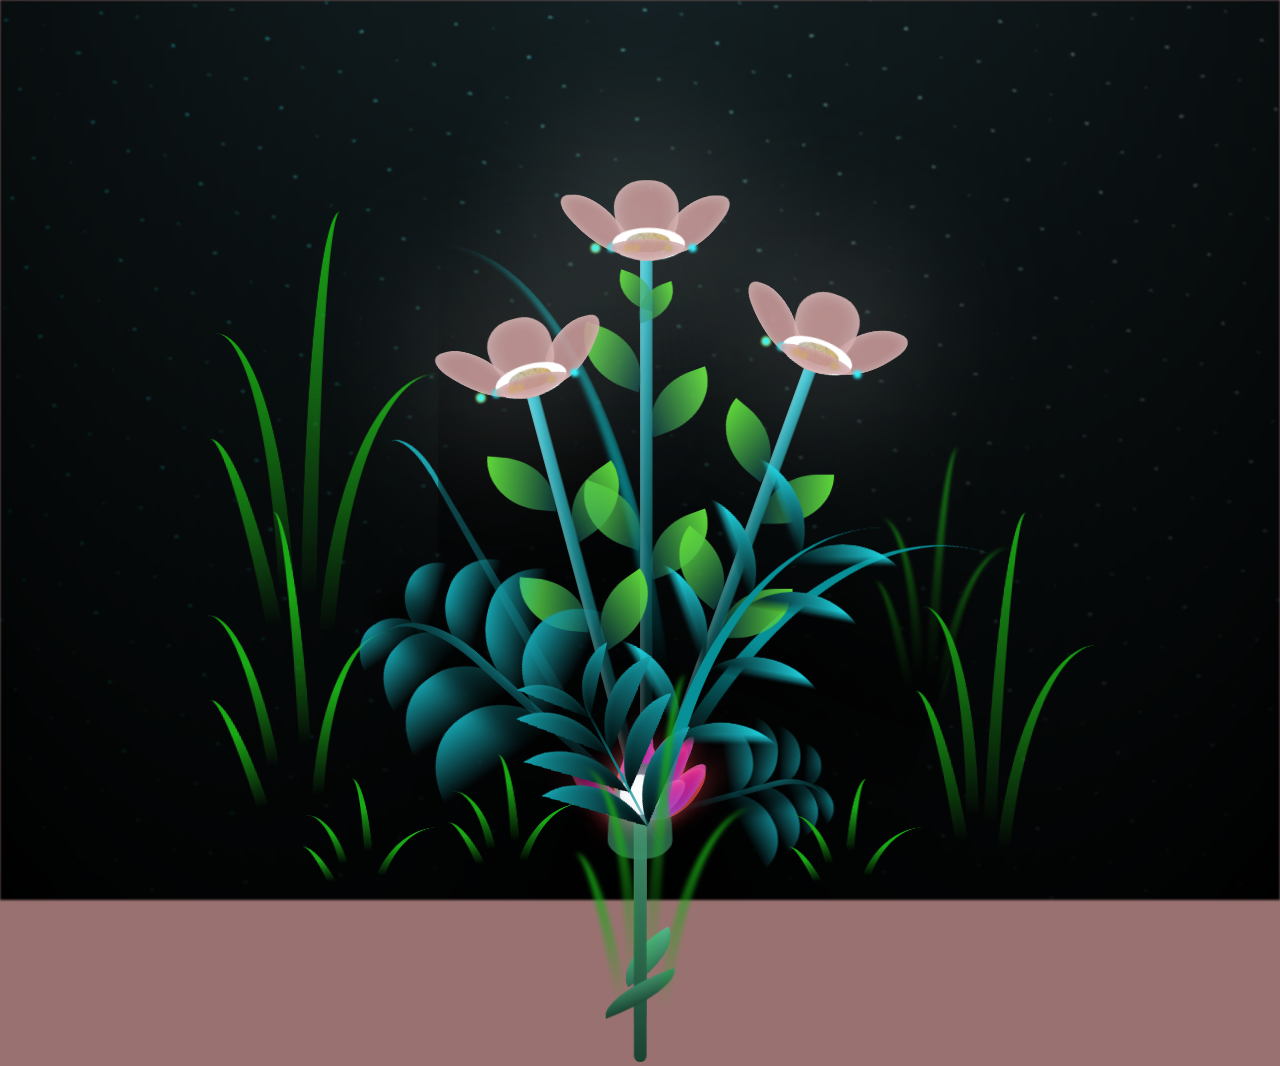
==== flower.html @ 669f4d66 "Initial commit with roses, lilies and brutalism style" ====
<!DOCTYPE html>
<html lang="es">
  <head>
    <meta charset="UTF-8" />
    <meta http-equiv="X-UA-Compatible" content="IE=edge" />
    <meta name="viewport" content="width=device-width, initial-scale=1.0" />
    <link rel="stylesheet" href="css/main.css" />
    <link rel="stylesheet" href="css/style-brutal.css" />
    <link rel="icon" href="img/flowers.png" type="image/x-icon" />
    <title>Flores</title>
  </head>
  <body class="container" id="flower-body">
    <audio src="sound/ChristianBasso&HaienQiu-Flowers.mp3" autoplay></audio>
    <div id="lyrics">
     
    </div>
    <!--<h1 class="titulo">Estas flores amarillas son un reflejo de la alegría que traes a mi vida. <br> <br>
      Gracias por iluminar mis días con tu presencia.</h1>-->
  
    <div class="night"></div>
    <div class="flowers">
      <div class="flower flower--1">
        <div class="flower__leafs flower__leafs--1">
          <div class="flower__leaf flower__leaf--1"></div>
          <div class="flower__leaf flower__leaf--2"></div>
          <div class="flower__leaf flower__leaf--3"></div>
          <div class="flower__leaf flower__leaf--4"></div>
          <div class="flower__white-circle"></div>

          <div class="flower__light flower__light--1"></div>
          <div class="flower__light flower__light--2"></div>
          <div class="flower__light flower__light--3"></div>
          <div class="flower__light flower__light--4"></div>
          <div class="flower__light flower__light--5"></div>
          <div class="flower__light flower__light--6"></div>
          <div class="flower__light flower__light--7"></div>
          <div class="flower__light flower__light--8"></div>
        </div>
        <div class="flower__line">
          <div class="flower__line__leaf flower__line__leaf--1"></div>
          <div class="flower__line__leaf flower__line__leaf--2"></div>
          <div class="flower__line__leaf flower__line__leaf--3"></div>
          <div class="flower__line__leaf flower__line__leaf--4"></div>
          <div class="flower__line__leaf flower__line__leaf--5"></div>
          <div class="flower__line__leaf flower__line__leaf--6"></div>
        </div>
      </div>

      <div class="flower flower--2">
        <div class="flower__leafs flower__leafs--2">
          <div class="flower__leaf flower__leaf--1"></div>
          <div class="flower__leaf flower__leaf--2"></div>
          <div class="flower__leaf flower__leaf--3"></div>
          <div class="flower__leaf flower__leaf--4"></div>
          <div class="flower__white-circle"></div>

          <div class="flower__light flower__light--1"></div>
          <div class="flower__light flower__light--2"></div>
          <div class="flower__light flower__light--3"></div>
          <div class="flower__light flower__light--4"></div>
          <div class="flower__light flower__light--5"></div>
          <div class="flower__light flower__light--6"></div>
          <div class="flower__light flower__light--7"></div>
          <div class="flower__light flower__light--8"></div>
        </div>
        <div class="flower__line">
          <div class="flower__line__leaf flower__line__leaf--1"></div>
          <div class="flower__line__leaf flower__line__leaf--2"></div>
          <div class="flower__line__leaf flower__line__leaf--3"></div>
          <div class="flower__line__leaf flower__line__leaf--4"></div>
        </div>
      </div>

      <div class="flower flower--3">
        <div class="flower__leafs flower__leafs--3">
          <div class="flower__leaf flower__leaf--1"></div>
          <div class="flower__leaf flower__leaf--2"></div>
          <div class="flower__leaf flower__leaf--3"></div>
          <div class="flower__leaf flower__leaf--4"></div>
          <div class="flower__white-circle"></div>

          <div class="flower__light flower__light--1"></div>
          <div class="flower__light flower__light--2"></div>
          <div class="flower__light flower__light--3"></div>
          <div class="flower__light flower__light--4"></div>
          <div class="flower__light flower__light--5"></div>
          <div class="flower__light flower__light--6"></div>
          <div class="flower__light flower__light--7"></div>
          <div class="flower__light flower__light--8"></div>
        </div>
        <div class="flower__line">
          <div class="flower__line__leaf flower__line__leaf--1"></div>
          <div class="flower__line__leaf flower__line__leaf--2"></div>
          <div class="flower__line__leaf flower__line__leaf--3"></div>
          <div class="flower__line__leaf flower__line__leaf--4"></div>
        </div>
      </div>

      <div class="flower flower--rosa">
        <div class="flower__leafs--rosa">
          <div class="flower__leaf--rosa"></div>
          <div class="flower__leaf--rosa"></div>
          <div class="flower__leaf--rosa"></div>
          <div class="flower__leaf--rosa"></div>
          <div class="flower__leaf--rosa"></div>
          <div class="flower__leaf--rosa"></div>
          <div class="flower__leaf--rosa"></div>
          <div class="flower__leaf--rosa"></div>
          <div class="rose__center"></div>
        </div>
        <div class="flower__rosa-stem"></div>
        <div class="flower__rosa-leaf"></div>
        <div class="flower__rosa-leaf"></div>
      </div>

      <div class="flower flower--lirio">
        <div class="flower__leafs--lirio">
          <div class="flower__leaf--lirio"></div>
          <div class="flower__leaf--lirio"></div>
          <div class="flower__leaf--lirio"></div>
          <div class="flower__leaf--lirio"></div>
          <div class="flower__leaf--lirio"></div>
          <div class="flower__leaf--lirio"></div>
          <div class="flower__leaf--lirio"></div>
          <div class="flower__lirio-center"></div>
        </div>
        <div class="flower__lirio-stem"></div>
        <div class="flower__lirio-spathe"></div>
        <div class="flower__lirio-leaf"></div>
        <div class="flower__lirio-leaf"></div>
      </div>

      <div class="grow-ans" style="--d: 1.2s">
        <div class="flower__g-long">
          <div class="flower__g-long__top"></div>
          <div class="flower__g-long__bottom"></div>
        </div>
      </div>

      <div class="growing-grass">
        <div class="flower__grass flower__grass--1">
          <div class="flower__grass--top"></div>
          <div class="flower__grass--bottom"></div>
          <div class="flower__grass__leaf flower__grass__leaf--1"></div>
          <div class="flower__grass__leaf flower__grass__leaf--2"></div>
          <div class="flower__grass__leaf flower__grass__leaf--3"></div>
          <div class="flower__grass__leaf flower__grass__leaf--4"></div>
          <div class="flower__grass__leaf flower__grass__leaf--5"></div>
          <div class="flower__grass__leaf flower__grass__leaf--6"></div>
          <div class="flower__grass__leaf flower__grass__leaf--7"></div>
          <div class="flower__grass__leaf flower__grass__leaf--8"></div>
          <div class="flower__grass__overlay"></div>
        </div>
      </div>

      <div class="growing-grass">
        <div class="flower__grass flower__grass--2">
          <div class="flower__grass--top"></div>
          <div class="flower__grass--bottom"></div>
          <div class="flower__grass__leaf flower__grass__leaf--1"></div>
          <div class="flower__grass__leaf flower__grass__leaf--2"></div>
          <div class="flower__grass__leaf flower__grass__leaf--3"></div>
          <div class="flower__grass__leaf flower__grass__leaf--4"></div>
          <div class="flower__grass__leaf flower__grass__leaf--5"></div>
          <div class="flower__grass__leaf flower__grass__leaf--6"></div>
          <div class="flower__grass__leaf flower__grass__leaf--7"></div>
          <div class="flower__grass__leaf flower__grass__leaf--8"></div>
          <div class="flower__grass__overlay"></div>
        </div>
      </div>

      <div class="grow-ans" style="--d: 2.4s">
        <div class="flower__g-right flower__g-right--1">
          <div class="leaf"></div>
        </div>
      </div>

      <div class="grow-ans" style="--d: 2.8s">
        <div class="flower__g-right flower__g-right--2">
          <div class="leaf"></div>
        </div>
      </div>

      <div class="grow-ans" style="--d: 2.8s">
        <div class="flower__g-front">
          <div
            class="flower__g-front__leaf-wrapper flower__g-front__leaf-wrapper--1"
          >
            <div class="flower__g-front__leaf"></div>
          </div>
          <div
            class="flower__g-front__leaf-wrapper flower__g-front__leaf-wrapper--2"
          >
            <div class="flower__g-front__leaf"></div>
          </div>
          <div
            class="flower__g-front__leaf-wrapper flower__g-front__leaf-wrapper--3"
          >
            <div class="flower__g-front__leaf"></div>
          </div>
          <div
            class="flower__g-front__leaf-wrapper flower__g-front__leaf-wrapper--4"
          >
            <div class="flower__g-front__leaf"></div>
          </div>
          <div
            class="flower__g-front__leaf-wrapper flower__g-front__leaf-wrapper--5"
          >
            <div class="flower__g-front__leaf"></div>
          </div>
          <div
            class="flower__g-front__leaf-wrapper flower__g-front__leaf-wrapper--6"
          >
            <div class="flower__g-front__leaf"></div>
          </div>
          <div
            class="flower__g-front__leaf-wrapper flower__g-front__leaf-wrapper--7"
          >
            <div class="flower__g-front__leaf"></div>
          </div>
          <div
            class="flower__g-front__leaf-wrapper flower__g-front__leaf-wrapper--8"
          >
            <div class="flower__g-front__leaf"></div>
          </div>
          <div class="flower__g-front__line"></div>
        </div>
      </div>

      <div class="grow-ans" style="--d: 3.2s">
        <div class="flower__g-fr">
          <div class="leaf"></div>
          <div class="flower__g-fr__leaf flower__g-fr__leaf--1"></div>
          <div class="flower__g-fr__leaf flower__g-fr__leaf--2"></div>
          <div class="flower__g-fr__leaf flower__g-fr__leaf--3"></div>
          <div class="flower__g-fr__leaf flower__g-fr__leaf--4"></div>
          <div class="flower__g-fr__leaf flower__g-fr__leaf--5"></div>
          <div class="flower__g-fr__leaf flower__g-fr__leaf--6"></div>
          <div class="flower__g-fr__leaf flower__g-fr__leaf--7"></div>
          <div class="flower__g-fr__leaf flower__g-fr__leaf--8"></div>
        </div>
      </div>

      <div class="long-g long-g--0">
        <div class="grow-ans" style="--d: 3s">
          <div class="leaf leaf--0"></div>
        </div>
        <div class="grow-ans" style="--d: 2.2s">
          <div class="leaf leaf--1"></div>
        </div>
        <div class="grow-ans" style="--d: 3.4s">
          <div class="leaf leaf--2"></div>
        </div>
        <div class="grow-ans" style="--d: 3.6s">
          <div class="leaf leaf--3"></div>
        </div>
      </div>

      <div class="long-g long-g--1">
        <div class="grow-ans" style="--d: 3.6s">
          <div class="leaf leaf--0"></div>
        </div>
        <div class="grow-ans" style="--d: 3.8s">
          <div class="leaf leaf--1"></div>
        </div>
        <div class="grow-ans" style="--d: 4s">
          <div class="leaf leaf--2"></div>
        </div>
        <div class="grow-ans" style="--d: 4.2s">
          <div class="leaf leaf--3"></div>
        </div>
      </div>

      <div class="long-g long-g--2">
        <div class="grow-ans" style="--d: 4s">
          <div class="leaf leaf--0"></div>
        </div>
        <div class="grow-ans" style="--d: 4.2s">
          <div class="leaf leaf--1"></div>
        </div>
        <div class="grow-ans" style="--d: 4.4s">
          <div class="leaf leaf--2"></div>
        </div>
        <div class="grow-ans" style="--d: 4.6s">
          <div class="leaf leaf--3"></div>
        </div>
      </div>

      <div class="long-g long-g--3">
        <div class="grow-ans" style="--d: 4s">
          <div class="leaf leaf--0"></div>
        </div>
        <div class="grow-ans" style="--d: 4.2s">
          <div class="leaf leaf--1"></div>
        </div>
        <div class="grow-ans" style="--d: 3s">
          <div class="leaf leaf--2"></div>
        </div>
        <div class="grow-ans" style="--d: 3.6s">
          <div class="leaf leaf--3"></div>
        </div>
      </div>

      <div class="long-g long-g--4">
        <div class="grow-ans" style="--d: 4s">
          <div class="leaf leaf--0"></div>
        </div>
        <div class="grow-ans" style="--d: 4.2s">
          <div class="leaf leaf--1"></div>
        </div>
        <div class="grow-ans" style="--d: 3s">
          <div class="leaf leaf--2"></div>
        </div>
        <div class="grow-ans" style="--d: 3.6s">
          <div class="leaf leaf--3"></div>
        </div>
      </div>

      <div class="long-g long-g--5">
        <div class="grow-ans" style="--d: 4s">
          <div class="leaf leaf--0"></div>
        </div>
        <div class="grow-ans" style="--d: 4.2s">
          <div class="leaf leaf--1"></div>
        </div>
        <div class="grow-ans" style="--d: 3s">
          <div class="leaf leaf--2"></div>
        </div>
        <div class="grow-ans" style="--d: 3.6s">
          <div class="leaf leaf--3"></div>
        </div>
      </div>

      <div class="long-g long-g--6">
        <div class="grow-ans" style="--d: 4.2s">
          <div class="leaf leaf--0"></div>
        </div>
        <div class="grow-ans" style="--d: 4.4s">
          <div class="leaf leaf--1"></div>
        </div>
        <div class="grow-ans" style="--d: 4.6s">
          <div class="leaf leaf--2"></div>
        </div>
        <div class="grow-ans" style="--d: 4.8s">
          <div class="leaf leaf--3"></div>
        </div>
      </div>

      <div class="long-g long-g--7">
        <div class="grow-ans" style="--d: 3s">
          <div class="leaf leaf--0"></div>
        </div>
        <div class="grow-ans" style="--d: 3.2s">
          <div class="leaf leaf--1"></div>
        </div>
        <div class="grow-ans" style="--d: 3.5s">
          <div class="leaf leaf--2"></div>
        </div>
        <div class="grow-ans" style="--d: 3.6s">
          <div class="leaf leaf--3"></div>
        </div>
      </div>
    </div>
    <div id="brutal-float-bar" style="display:none; position:fixed; top:10px; right:10px; z-index:9999;">
      <button class="brutal-style-btn" onclick="toggleBrutal()">🔥 Brutal</button>
    </div>
    <script src="anim.js"></script>
    <script src="main.js"></script>
  </body>
</html>
---- css/main.css ----
*,
*::after,
*::before {
  padding: 0;
  margin: 0;
  box-sizing: border-box;
}

:root {
  --dark-color: #000;
}

body {
  display: flex;
  align-items: flex-end;
  justify-content: center;
  min-height: 100vh;
  background-color: var(--dark-color);
  overflow: hidden;
  perspective: 1000px;
}

#lyrics {
  font-size: 28px;
  font-family: "Franklin Gothic Medium", "Arial Narrow", Arial, sans-serif;
  color: rgb(187, 143, 143);
  position: absolute;
  margin-bottom: 20%;
  z-index: 1;
  font-weight: bold;
  letter-spacing: 4px;
}
@media only screen and (max-width: 600px) {
  /* Estilos específicos para dispositivos con un ancho máximo de 600px */
  #lyrics {
      font-size: 14px; /* Reduce el tamaño del texto para dispositivos más pequeños */
      margin-bottom: 530px;
      letter-spacing: 3px;
  }

}
.titulo {
  margin-bottom: 180px;
  font-family: "Arial Narrow", Arial, sans-serif;
  color: rgb(255, 255, 255);
  position: absolute;
  font-weight: bold;
  letter-spacing: 10px;
  opacity: 0;
  animation: fadeIn 3s ease-in-out forwards;
  text-align: center;
}
@keyframes fadeIn {
  from {
    opacity: 0;
  }
  to {
    opacity: 1;
  }
}

.night {
  z-index: -1;
  position: absolute;
  left: 50%;
  top: 0;
  transform: translateX(-50%);
  width: 100%;
  height: 100%;
  filter: blur(0.1vmin);
  background-image: radial-gradient(
      ellipse at top,
      transparent 0%,
      var(--dark-color)
    ),
    radial-gradient(
      ellipse at bottom,
      var(--dark-color),
      rgba(145, 233, 255, 0.2)
    ),
    repeating-linear-gradient(
      220deg,
      rgb(0, 0, 0) 0px,
      rgb(0, 0, 0) 19px,
      transparent 19px,
      transparent 22px
    ),
    repeating-linear-gradient(
      189deg,
      rgb(0, 0, 0) 0px,
      rgb(0, 0, 0) 19px,
      transparent 19px,
      transparent 22px
    ),
    repeating-linear-gradient(
      148deg,
      rgb(0, 0, 0) 0px,
      rgb(0, 0, 0) 19px,
      transparent 19px,
      transparent 22px
    ),
    linear-gradient(90deg, rgb(0, 255, 250), rgb(240, 240, 240));
}

.flowers {
  position: relative;
  transform: scale(0.9);
  /*margin-bottom: 100px;
  */
}

@media only screen and (max-width: 600px) {
  /* Estilos específicos para dispositivos con un ancho máximo de 600px */
.flowers {
      font-size: 14px;
      margin-bottom: 35%;
      letter-spacing: 3px;
      transform: scale(1.0);
}

}

.flower {
  position: absolute;
  bottom: 10vmin;
  transform-origin: bottom center;
  z-index: 10;
  --fl-speed: 0.8s;
}
.flower--1 {
  -webkit-animation: moving-flower-1 4s linear infinite;
  animation: moving-flower-1 4s linear infinite;
}
.flower--1 .flower__line {
  height: 70vmin;
  -webkit-animation-delay: 0.3s;
  animation-delay: 0.3s;
}
.flower--1 .flower__line__leaf--1 {
  -webkit-animation: blooming-leaf-right var(--fl-speed) 1.6s backwards;
  animation: blooming-leaf-right var(--fl-speed) 1.6s backwards;
}
.flower--1 .flower__line__leaf--2 {
  -webkit-animation: blooming-leaf-right var(--fl-speed) 1.4s backwards;
  animation: blooming-leaf-right var(--fl-speed) 1.4s backwards;
}
.flower--1 .flower__line__leaf--3 {
  -webkit-animation: blooming-leaf-left var(--fl-speed) 1.2s backwards;
  animation: blooming-leaf-left var(--fl-speed) 1.2s backwards;
}
.flower--1 .flower__line__leaf--4 {
  -webkit-animation: blooming-leaf-left var(--fl-speed) 1s backwards;
  animation: blooming-leaf-left var(--fl-speed) 1s backwards;
}
.flower--1 .flower__line__leaf--5 {
  -webkit-animation: blooming-leaf-right var(--fl-speed) 1.8s backwards;
  animation: blooming-leaf-right var(--fl-speed) 1.8s backwards;
}
.flower--1 .flower__line__leaf--6 {
  -webkit-animation: blooming-leaf-left var(--fl-speed) 2s backwards;
  animation: blooming-leaf-left var(--fl-speed) 2s backwards;
}
.flower--2 {
  left: 50%;
  transform: rotate(20deg);
  -webkit-animation: moving-flower-2 4s linear infinite;
  animation: moving-flower-2 4s linear infinite;
}
.flower--2 .flower__line {
  height: 60vmin;
  -webkit-animation-delay: 0.6s;
  animation-delay: 0.6s;
}
.flower--2 .flower__line__leaf--1 {
  -webkit-animation: blooming-leaf-right var(--fl-speed) 1.9s backwards;
  animation: blooming-leaf-right var(--fl-speed) 1.9s backwards;
}
.flower--2 .flower__line__leaf--2 {
  -webkit-animation: blooming-leaf-right var(--fl-speed) 1.7s backwards;
  animation: blooming-leaf-right var(--fl-speed) 1.7s backwards;
}
.flower--2 .flower__line__leaf--3 {
  -webkit-animation: blooming-leaf-left var(--fl-speed) 1.5s backwards;
  animation: blooming-leaf-left var(--fl-speed) 1.5s backwards;
}
.flower--2 .flower__line__leaf--4 {
  -webkit-animation: blooming-leaf-left var(--fl-speed) 1.3s backwards;
  animation: blooming-leaf-left var(--fl-speed) 1.3s backwards;
}
.flower--3 {
  left: 50%;
  transform: rotate(-15deg);
  -webkit-animation: moving-flower-3 4s linear infinite;
  animation: moving-flower-3 4s linear infinite;
}
.flower--3 .flower__line {
  -webkit-animation-delay: 0.9s;
  animation-delay: 0.9s;
}
.flower--3 .flower__line__leaf--1 {
  -webkit-animation: blooming-leaf-right var(--fl-speed) 2.5s backwards;
  animation: blooming-leaf-right var(--fl-speed) 2.5s backwards;
}
.flower--3 .flower__line__leaf--2 {
  -webkit-animation: blooming-leaf-right var(--fl-speed) 2.3s backwards;
  animation: blooming-leaf-right var(--fl-speed) 2.3s backwards;
}
.flower--3 .flower__line__leaf--3 {
  -webkit-animation: blooming-leaf-left var(--fl-speed) 2.1s backwards;
  animation: blooming-leaf-left var(--fl-speed) 2.1s backwards;
}
.flower--3 .flower__line__leaf--4 {
  -webkit-animation: blooming-leaf-left var(--fl-speed) 1.9s backwards;
  animation: blooming-leaf-left var(--fl-speed) 1.9s backwards;
}
.flower__leafs {
  position: relative;
  -webkit-animation: blooming-flower 2s backwards;
  animation: blooming-flower 2s backwards;
}
.flower__leafs--1 {
  -webkit-animation-delay: 1.1s;
  animation-delay: 1.1s;
}
.flower__leafs--2 {
  -webkit-animation-delay: 1.4s;
  animation-delay: 1.4s;
}
.flower__leafs--3 {
  -webkit-animation-delay: 1.7s;
  animation-delay: 1.7s;
}
.flower__leafs::after {
  content: "";
  position: absolute;
  left: 0;
  top: 0;
  transform: translate(-50%, -100%);
  width: 8vmin;
  height: 8vmin;
  background-color: #fffffd;
  /* background-color: #fd2525; */
  filter: blur(10vmin);
}
.flower__leaf {
  position: absolute;
  bottom: 0;
  left: 50%;
  width: 8vmin;
  height: 11vmin;
  border-radius: 51% 49% 47% 53%/44% 45% 55% 69%;
  background-color: #253bfd;
  background-color: hwb(0 56% 24%);
  transform-origin: bottom center;
  opacity: 0.9;
  box-shadow: inset 0 0 2vmin rgba(255, 255, 255, 0.5);
}
.flower__leaf--1 {
  transform: translate(-10%, 1%) rotateY(40deg) rotateX(-50deg);
}
.flower__leaf--2 {
  transform: translate(-50%, -4%) rotateX(40deg);
}
.flower__leaf--3 {
  transform: translate(-90%, 0%) rotateY(45deg) rotateX(50deg);
}
.flower__leaf--4 {
  width: 8vmin;
  height: 8vmin;
  transform-origin: bottom left;
  border-radius: 4vmin 10vmin 4vmin 4vmin;
  transform: translate(0%, 18%) rotateX(70deg) rotate(-43deg);
  background-color: hwb(0 56% 24%);
  z-index: 1;
  opacity: 0.8;
}
.flower__white-circle {
  position: absolute;
  left: -3.5vmin;
  top: -3vmin;
  width: 9vmin;
  height: 4vmin;
  border-radius: 50%;
  background-color: #fff;
}
.flower__white-circle::after {
  content: "";
  position: absolute;
  left: 50%;
  top: 45%;
  transform: translate(-50%, -50%);
  width: 60%;
  height: 60%;
  border-radius: inherit;
  background-image: repeating-linear-gradient(
      135deg,
      rgba(0, 0, 0, 0.03) 0px,
      rgba(0, 0, 0, 0.03) 1px,
      transparent 1px,
      transparent 12px
    ),
    repeating-linear-gradient(
      45deg,
      rgba(0, 0, 0, 0.03) 0px,
      rgba(0, 0, 0, 0.03) 1px,
      transparent 1px,
      transparent 12px
    ),
    repeating-linear-gradient(
      67.5deg,
      rgba(0, 0, 0, 0.03) 0px,
      rgba(0, 0, 0, 0.03) 1px,
      transparent 1px,
      transparent 12px
    ),
    repeating-linear-gradient(
      135deg,
      rgba(0, 0, 0, 0.03) 0px,
      rgba(0, 0, 0, 0.03) 1px,
      transparent 1px,
      transparent 12px
    ),
    repeating-linear-gradient(
      45deg,
      rgba(0, 0, 0, 0.03) 0px,
      rgba(0, 0, 0, 0.03) 1px,
      transparent 1px,
      transparent 12px
    ),
    repeating-linear-gradient(
      112.5deg,
      rgba(0, 0, 0, 0.03) 0px,
      rgba(0, 0, 0, 0.03) 1px,
      transparent 1px,
      transparent 12px
    ),
    repeating-linear-gradient(
      112.5deg,
      rgba(0, 0, 0, 0.03) 0px,
      rgba(0, 0, 0, 0.03) 1px,
      transparent 1px,
      transparent 12px
    ),
    repeating-linear-gradient(
      45deg,
      rgba(0, 0, 0, 0.03) 0px,
      rgba(0, 0, 0, 0.03) 1px,
      transparent 1px,
      transparent 12px
    ),
    repeating-linear-gradient(
      22.5deg,
      rgba(0, 0, 0, 0.03) 0px,
      rgba(0, 0, 0, 0.03) 1px,
      transparent 1px,
      transparent 12px
    ),
    repeating-linear-gradient(
      45deg,
      rgba(0, 0, 0, 0.03) 0px,
      rgba(0, 0, 0, 0.03) 1px,
      transparent 1px,
      transparent 12px
    ),
    repeating-linear-gradient(
      22.5deg,
      rgba(0, 0, 0, 0.03) 0px,
      rgba(0, 0, 0, 0.03) 1px,
      transparent 1px,
      transparent 12px
    ),
    repeating-linear-gradient(
      135deg,
      rgba(0, 0, 0, 0.03) 0px,
      rgba(0, 0, 0, 0.03) 1px,
      transparent 1px,
      transparent 12px
    ),
    repeating-linear-gradient(
      157.5deg,
      rgba(0, 0, 0, 0.03) 0px,
      rgba(0, 0, 0, 0.03) 1px,
      transparent 1px,
      transparent 12px
    ),
    repeating-linear-gradient(
      67.5deg,
      rgba(0, 0, 0, 0.03) 0px,
      rgba(0, 0, 0, 0.03) 1px,
      transparent 1px,
      transparent 12px
    ),
    repeating-linear-gradient(
      67.5deg,
      rgba(0, 0, 0, 0.03) 0px,
      rgba(0, 0, 0, 0.03) 1px,
      transparent 1px,
      transparent 12px
    ),
    linear-gradient(90deg, rgb(194, 193, 182), rgb(207, 171, 99));
}
.flower__line {
  height: 55vmin;
  width: 1.5vmin;
  background-image: linear-gradient(
      to left,
      rgba(0, 0, 0, 0.2),
      transparent,
      rgba(255, 255, 255, 0.2)
    ),
    linear-gradient(to top, transparent 10%, #14757a, #39c6d6);
  box-shadow: inset 0 0 2px rgba(0, 0, 0, 0.5);
  -webkit-animation: grow-flower-tree 4s backwards;
  animation: grow-flower-tree 4s backwards;
}
.flower__line__leaf {
  --w: 7vmin;
  --h: calc(var(--w) + 2vmin);
  position: absolute;
  top: 20%;
  left: 90%;
  width: var(--w);
  height: var(--h);
  border-top-right-radius: var(--h);
  border-bottom-left-radius: var(--h);
  background-image: linear-gradient(to top, rgba(20, 117, 122, 0.4), #5ed639);
}
.flower__line__leaf--1 {
  transform: rotate(70deg) rotateY(30deg);
}
.flower__line__leaf--2 {
  top: 45%;
  transform: rotate(70deg) rotateY(30deg);
}
.flower__line__leaf--3,
.flower__line__leaf--4,
.flower__line__leaf--6 {
  border-top-right-radius: 0;
  border-bottom-left-radius: 0;
  border-top-left-radius: var(--h);
  border-bottom-right-radius: var(--h);
  left: -460%;
  top: 12%;
  transform: rotate(-70deg) rotateY(30deg);
}
.flower__line__leaf--4 {
  top: 40%;
}
.flower__line__leaf--5 {
  top: 0;
  transform-origin: left;
  transform: rotate(70deg) rotateY(30deg) scale(0.6);
}
.flower__line__leaf--6 {
  top: -2%;
  left: -450%;
  transform-origin: right;
  transform: rotate(-70deg) rotateY(30deg) scale(0.6);
}
.flower__light {
  position: absolute;
  bottom: 0vmin;
  width: 1vmin;
  height: 1vmin;
  background-color: rgb(255, 251, 0);
  border-radius: 50%;
  filter: blur(0.2vmin);
  -webkit-animation: light-ans 4s linear infinite backwards;
  animation: light-ans 4s linear infinite backwards;
}
.flower__light:nth-child(odd) {
  background-color: #23f0ff;
}
.flower__light--1 {
  left: -2vmin;
  -webkit-animation-delay: 1s;
  animation-delay: 1s;
}
.flower__light--2 {
  left: 3vmin;
  -webkit-animation-delay: 0.5s;
  animation-delay: 0.5s;
}
.flower__light--3 {
  left: -6vmin;
  -webkit-animation-delay: 0.3s;
  animation-delay: 0.3s;
}
.flower__light--4 {
  left: 6vmin;
  -webkit-animation-delay: 0.9s;
  animation-delay: 0.9s;
}
.flower__light--5 {
  left: -1vmin;
  -webkit-animation-delay: 1.5s;
  animation-delay: 1.5s;
}
.flower__light--6 {
  left: -4vmin;
  -webkit-animation-delay: 3s;
  animation-delay: 3s;
}
.flower__light--7 {
  left: 3vmin;
  -webkit-animation-delay: 2s;
  animation-delay: 2s;
}
.flower__light--8 {
  left: -6vmin;
  -webkit-animation-delay: 3.5s;
  animation-delay: 3.5s;
}
.flower__grass {
  --c: #159faa;
  --line-w: 1.5vmin;
  position: absolute;
  bottom: 12vmin;
  left: -7vmin;
  display: flex;
  flex-direction: column;
  align-items: flex-end;
  z-index: 20;
  transform-origin: bottom center;
  transform: rotate(-48deg) rotateY(40deg);
}
.flower__grass--1 {
  -webkit-animation: moving-grass 2s linear infinite;
  animation: moving-grass 2s linear infinite;
}
.flower__grass--2 {
  left: 2vmin;
  bottom: 10vmin;
  transform: scale(0.5) rotate(75deg) rotateX(10deg) rotateY(-200deg);
  opacity: 0.8;
  z-index: 0;
  -webkit-animation: moving-grass--2 1.5s linear infinite;
  animation: moving-grass--2 1.5s linear infinite;
}
.flower__grass--top {
  width: 7vmin;
  height: 10vmin;
  border-top-right-radius: 100%;
  border-right: var(--line-w) solid var(--c);
  transform-origin: bottom center;
  transform: rotate(-2deg);
}
.flower__grass--bottom {
  margin-top: -2px;
  width: var(--line-w);
  height: 25vmin;
  background-image: linear-gradient(to top, transparent, var(--c));
}
.flower__grass__leaf {
  --size: 10vmin;
  position: absolute;
  width: calc(var(--size) * 2.1);
  height: var(--size);
  border-top-left-radius: var(--size);
  border-top-right-radius: var(--size);
  background-image: linear-gradient(
    to top,
    transparent,
    transparent 30%,
    var(--c)
  );
  z-index: 100;
}
.flower__grass__leaf--1 {
  top: -6%;
  left: 30%;
  --size: 6vmin;
  transform: rotate(-20deg);
  -webkit-animation: growing-grass-ans--1 2s 2.6s backwards;
  animation: growing-grass-ans--1 2s 2.6s backwards;
}
@-webkit-keyframes growing-grass-ans--1 {
  0% {
    transform-origin: bottom left;
    transform: rotate(-20deg) scale(0);
  }
}
@keyframes growing-grass-ans--1 {
  0% {
    transform-origin: bottom left;
    transform: rotate(-20deg) scale(0);
  }
}
.flower__grass__leaf--2 {
  top: -5%;
  left: -110%;
  --size: 6vmin;
  transform: rotate(10deg);
  -webkit-animation: growing-grass-ans--2 2s 2.4s linear backwards;
  animation: growing-grass-ans--2 2s 2.4s linear backwards;
}
@-webkit-keyframes growing-grass-ans--2 {
  0% {
    transform-origin: bottom right;
    transform: rotate(10deg) scale(0);
  }
}
@keyframes growing-grass-ans--2 {
  0% {
    transform-origin: bottom right;
    transform: rotate(10deg) scale(0);
  }
}
.flower__grass__leaf--3 {
  top: 5%;
  left: 60%;
  --size: 8vmin;
  transform: rotate(-18deg) rotateX(-20deg);
  -webkit-animation: growing-grass-ans--3 2s 2.2s linear backwards;
  animation: growing-grass-ans--3 2s 2.2s linear backwards;
}
@-webkit-keyframes growing-grass-ans--3 {
  0% {
    transform-origin: bottom left;
    transform: rotate(-18deg) rotateX(-20deg) scale(0);
  }
}
@keyframes growing-grass-ans--3 {
  0% {
    transform-origin: bottom left;
    transform: rotate(-18deg) rotateX(-20deg) scale(0);
  }
}
.flower__grass__leaf--4 {
  top: 6%;
  left: -135%;
  --size: 8vmin;
  transform: rotate(2deg);
  -webkit-animation: growing-grass-ans--4 2s 2s linear backwards;
  animation: growing-grass-ans--4 2s 2s linear backwards;
}
@-webkit-keyframes growing-grass-ans--4 {
  0% {
    transform-origin: bottom right;
    transform: rotate(2deg) scale(0);
  }
}
@keyframes growing-grass-ans--4 {
  0% {
    transform-origin: bottom right;
    transform: rotate(2deg) scale(0);
  }
}
.flower__grass__leaf--5 {
  top: 20%;
  left: 60%;
  --size: 10vmin;
  transform: rotate(-24deg) rotateX(-20deg);
  -webkit-animation: growing-grass-ans--5 2s 1.8s linear backwards;
  animation: growing-grass-ans--5 2s 1.8s linear backwards;
}
@-webkit-keyframes growing-grass-ans--5 {
  0% {
    transform-origin: bottom left;
    transform: rotate(-24deg) rotateX(-20deg) scale(0);
  }
}
@keyframes growing-grass-ans--5 {
  0% {
    transform-origin: bottom left;
    transform: rotate(-24deg) rotateX(-20deg) scale(0);
  }
}
.flower__grass__leaf--6 {
  top: 22%;
  left: -180%;
  --size: 10vmin;
  transform: rotate(10deg);
  -webkit-animation: growing-grass-ans--6 2s 1.6s linear backwards;
  animation: growing-grass-ans--6 2s 1.6s linear backwards;
}
@-webkit-keyframes growing-grass-ans--6 {
  0% {
    transform-origin: bottom right;
    transform: rotate(10deg) scale(0);
  }
}
@keyframes growing-grass-ans--6 {
  0% {
    transform-origin: bottom right;
    transform: rotate(10deg) scale(0);
  }
}
.flower__grass__leaf--7 {
  top: 39%;
  left: 70%;
  --size: 10vmin;
  transform: rotate(-10deg);
  -webkit-animation: growing-grass-ans--7 2s 1.4s linear backwards;
  animation: growing-grass-ans--7 2s 1.4s linear backwards;
}
@-webkit-keyframes growing-grass-ans--7 {
  0% {
    transform-origin: bottom left;
    transform: rotate(-10deg) scale(0);
  }
}
@keyframes growing-grass-ans--7 {
  0% {
    transform-origin: bottom left;
    transform: rotate(-10deg) scale(0);
  }
}
.flower__grass__leaf--8 {
  top: 40%;
  left: -215%;
  --size: 11vmin;
  transform: rotate(10deg);
  -webkit-animation: growing-grass-ans--8 2s 1.2s linear backwards;
  animation: growing-grass-ans--8 2s 1.2s linear backwards;
}
@-webkit-keyframes growing-grass-ans--8 {
  0% {
    transform-origin: bottom right;
    transform: rotate(10deg) scale(0);
  }
}
@keyframes growing-grass-ans--8 {
  0% {
    transform-origin: bottom right;
    transform: rotate(10deg) scale(0);
  }
}
.flower__grass__overlay {
  position: absolute;
  top: -10%;
  right: 0%;
  width: 100%;
  height: 100%;
  background-color: rgba(0, 0, 0, 0.6);
  filter: blur(1.5vmin);
  z-index: 100;
}
.flower__g-long {
  --w: 2vmin;
  --h: 6vmin;
  --c: #159faa;
  position: absolute;
  bottom: 10vmin;
  left: -3vmin;
  transform-origin: bottom center;
  transform: rotate(-30deg) rotateY(-20deg);
  display: flex;
  flex-direction: column;
  align-items: flex-end;
  -webkit-animation: flower-g-long-ans 3s linear infinite;
  animation: flower-g-long-ans 3s linear infinite;
}
@-webkit-keyframes flower-g-long-ans {
  0%,
  100% {
    transform: rotate(-30deg) rotateY(-20deg);
  }
  50% {
    transform: rotate(-32deg) rotateY(-20deg);
  }
}
@keyframes flower-g-long-ans {
  0%,
  100% {
    transform: rotate(-30deg) rotateY(-20deg);
  }
  50% {
    transform: rotate(-32deg) rotateY(-20deg);
  }
}
.flower__g-long__top {
  top: calc(var(--h) * -1);
  width: calc(var(--w) + 1vmin);
  height: var(--h);
  border-top-right-radius: 100%;
  border-right: 0.7vmin solid var(--c);
  transform: translate(-0.7vmin, 1vmin);
}
.flower__g-long__bottom {
  width: var(--w);
  height: 50vmin;
  transform-origin: bottom center;
  background-image: linear-gradient(to top, transparent 30%, var(--c));
  box-shadow: inset 0 0 2px rgba(0, 0, 0, 0.5);
  -webkit-clip-path: polygon(35% 0, 65% 1%, 100% 100%, 0% 100%);
  clip-path: polygon(35% 0, 65% 1%, 100% 100%, 0% 100%);
}
.flower__g-right {
  position: absolute;
  bottom: 6vmin;
  left: -2vmin;
  transform-origin: bottom left;
  transform: rotate(20deg);
}
.flower__g-right .leaf {
  width: 30vmin;
  height: 50vmin;
  border-top-left-radius: 100%;
  border-left: 2vmin solid #079097;
  background-image: linear-gradient(
    to bottom,
    transparent,
    var(--dark-color) 60%
  );
  -webkit-mask-image: linear-gradient(to top, transparent 30%, #079097 60%);
}
.flower__g-right--1 {
  -webkit-animation: flower-g-right-ans 2.5s linear infinite;
  animation: flower-g-right-ans 2.5s linear infinite;
}
.flower__g-right--2 {
  left: 5vmin;
  transform: rotateY(-180deg);
  -webkit-animation: flower-g-right-ans--2 3s linear infinite;
  animation: flower-g-right-ans--2 3s linear infinite;
}
.flower__g-right--2 .leaf {
  height: 75vmin;
  filter: blur(0.3vmin);
  opacity: 0.8;
}
@-webkit-keyframes flower-g-right-ans {
  0%,
  100% {
    transform: rotate(20deg);
  }
  50% {
    transform: rotate(24deg) rotateX(-20deg);
  }
}
@keyframes flower-g-right-ans {
  0%,
  100% {
    transform: rotate(20deg);
  }
  50% {
    transform: rotate(24deg) rotateX(-20deg);
  }
}
@-webkit-keyframes flower-g-right-ans--2 {
  0%,
  100% {
    transform: rotateY(-180deg) rotate(0deg) rotateX(-20deg);
  }
  50% {
    transform: rotateY(-180deg) rotate(6deg) rotateX(-20deg);
  }
}
@keyframes flower-g-right-ans--2 {
  0%,
  100% {
    transform: rotateY(-180deg) rotate(0deg) rotateX(-20deg);
  }
  50% {
    transform: rotateY(-180deg) rotate(6deg) rotateX(-20deg);
  }
}
.flower__g-front {
  position: absolute;
  bottom: 6vmin;
  left: 2.5vmin;
  z-index: 100;
  transform-origin: bottom center;
  transform: rotate(-28deg) rotateY(30deg) scale(1.04);
  -webkit-animation: flower__g-front-ans 2s linear infinite;
  animation: flower__g-front-ans 2s linear infinite;
}
@-webkit-keyframes flower__g-front-ans {
  0%,
  100% {
    transform: rotate(-28deg) rotateY(30deg) scale(1.04);
  }
  50% {
    transform: rotate(-35deg) rotateY(40deg) scale(1.04);
  }
}
@keyframes flower__g-front-ans {
  0%,
  100% {
    transform: rotate(-28deg) rotateY(30deg) scale(1.04);
  }
  50% {
    transform: rotate(-35deg) rotateY(40deg) scale(1.04);
  }
}
.flower__g-front__line {
  width: 0.3vmin;
  height: 20vmin;
  background-image: linear-gradient(
    to top,
    transparent,
    #079097,
    transparent 100%
  );
  position: relative;
}
.flower__g-front__leaf-wrapper {
  position: absolute;
  top: 0;
  left: 0;
  transform-origin: bottom left;
  transform: rotate(10deg);
}
.flower__g-front__leaf-wrapper:nth-child(even) {
  left: 0vmin;
  transform: rotateY(-180deg) rotate(5deg);
  -webkit-animation: flower__g-front__leaf-left-ans 1s ease-in backwards;
  animation: flower__g-front__leaf-left-ans 1s ease-in backwards;
}
.flower__g-front__leaf-wrapper:nth-child(odd) {
  -webkit-animation: flower__g-front__leaf-ans 1s ease-in backwards;
  animation: flower__g-front__leaf-ans 1s ease-in backwards;
}
.flower__g-front__leaf-wrapper--1 {
  top: -8vmin;
  transform: scale(0.7);
  -webkit-animation: flower__g-front__leaf-ans 1s 5.5s ease-in backwards !important;
  animation: flower__g-front__leaf-ans 1s 5.5s ease-in backwards !important;
}
.flower__g-front__leaf-wrapper--2 {
  top: -8vmin;
  transform: rotateY(-180deg) scale(0.7) !important;
  -webkit-animation: flower__g-front__leaf-left-ans-2 1s 4.6s ease-in backwards !important;
  animation: flower__g-front__leaf-left-ans-2 1s 4.6s ease-in backwards !important;
}
.flower__g-front__leaf-wrapper--3 {
  top: -3vmin;
  -webkit-animation: flower__g-front__leaf-ans 1s 4.6s ease-in backwards;
  animation: flower__g-front__leaf-ans 1s 4.6s ease-in backwards;
}
.flower__g-front__leaf-wrapper--4 {
  top: -3vmin;
  transform: rotateY(-180deg) scale(0.9) !important;
  -webkit-animation: flower__g-front__leaf-left-ans-2 1s 4.6s ease-in backwards !important;
  animation: flower__g-front__leaf-left-ans-2 1s 4.6s ease-in backwards !important;
}
@-webkit-keyframes flower__g-front__leaf-left-ans-2 {
  0% {
    transform: rotateY(-180deg) scale(0);
  }
}
@keyframes flower__g-front__leaf-left-ans-2 {
  0% {
    transform: rotateY(-180deg) scale(0);
  }
}
.flower__g-front__leaf-wrapper--5,
.flower__g-front__leaf-wrapper--6 {
  top: 2vmin;
}
.flower__g-front__leaf-wrapper--7,
.flower__g-front__leaf-wrapper--8 {
  top: 6.5vmin;
}
.flower__g-front__leaf-wrapper--2 {
  -webkit-animation-delay: 5.2s !important;
  animation-delay: 5.2s !important;
}
.flower__g-front__leaf-wrapper--3 {
  -webkit-animation-delay: 4.9s !important;
  animation-delay: 4.9s !important;
}
.flower__g-front__leaf-wrapper--5 {
  -webkit-animation-delay: 4.3s !important;
  animation-delay: 4.3s !important;
}
.flower__g-front__leaf-wrapper--6 {
  -webkit-animation-delay: 4.1s !important;
  animation-delay: 4.1s !important;
}
.flower__g-front__leaf-wrapper--7 {
  -webkit-animation-delay: 3.8s !important;
  animation-delay: 3.8s !important;
}
.flower__g-front__leaf-wrapper--8 {
  -webkit-animation-delay: 3.5s !important;
  animation-delay: 3.5s !important;
}
@-webkit-keyframes flower__g-front__leaf-ans {
  0% {
    transform: rotate(10deg) scale(0);
  }
}
@keyframes flower__g-front__leaf-ans {
  0% {
    transform: rotate(10deg) scale(0);
  }
}
@-webkit-keyframes flower__g-front__leaf-left-ans {
  0% {
    transform: rotateY(-180deg) rotate(5deg) scale(0);
  }
}
@keyframes flower__g-front__leaf-left-ans {
  0% {
    transform: rotateY(-180deg) rotate(5deg) scale(0);
  }
}
.flower__g-front__leaf {
  width: 10vmin;
  height: 10vmin;
  border-radius: 100% 0% 0% 100%/100% 100% 0% 0%;
  box-shadow: inset 0 2px 1vmin hsla(184deg, 97%, 58%, 0.2);
  background-image: linear-gradient(
      to bottom left,
      transparent,
      var(--dark-color)
    ),
    linear-gradient(to bottom right, #159faa 50%, transparent 50%, transparent);
  -webkit-mask-image: linear-gradient(
    to bottom right,
    #159faa 50%,
    transparent 50%,
    transparent
  );
  mask-image: linear-gradient(
    to bottom right,
    #159faa 50%,
    transparent 50%,
    transparent
  );
}
.flower__g-fr {
  position: absolute;
  bottom: -4vmin;
  left: vmin;
  transform-origin: bottom left;
  z-index: 10;
  -webkit-animation: flower__g-fr-ans 2s linear infinite;
  animation: flower__g-fr-ans 2s linear infinite;
}
@-webkit-keyframes flower__g-fr-ans {
  0%,
  100% {
    transform: rotate(2deg);
  }
  50% {
    transform: rotate(4deg);
  }
}
@keyframes flower__g-fr-ans {
  0%,
  100% {
    transform: rotate(2deg);
  }
  50% {
    transform: rotate(4deg);
  }
}
.flower__g-fr .leaf {
  width: 30vmin;
  height: 50vmin;
  border-top-left-radius: 100%;
  border-left: 2vmin solid #079097;
  -webkit-mask-image: linear-gradient(to top, transparent 25%, #079097 50%);
  position: relative;
  z-index: 1;
}
.flower__g-fr__leaf {
  position: absolute;
  top: 0;
  left: 0;
  width: 10vmin;
  height: 10vmin;
  border-radius: 100% 0% 0% 100%/100% 100% 0% 0%;
  box-shadow: inset 0 2px 1vmin hsla(184deg, 97%, 58%, 0.2);
  background-image: linear-gradient(
      to bottom left,
      transparent,
      var(--dark-color) 98%
    ),
    linear-gradient(to bottom right, #23f0ff 45%, transparent 50%, transparent);
  -webkit-mask-image: linear-gradient(
    135deg,
    #159faa 40%,
    transparent 50%,
    transparent
  );
}
.flower__g-fr__leaf--1 {
  left: 20vmin;
  transform: rotate(45deg);
  -webkit-animation: flower__g-fr-leaft-ans-1 0.5s 5.2s linear backwards;
  animation: flower__g-fr-leaft-ans-1 0.5s 5.2s linear backwards;
}
@-webkit-keyframes flower__g-fr-leaft-ans-1 {
  0% {
    transform-origin: left;
    transform: rotate(45deg) scale(0);
  }
}
@keyframes flower__g-fr-leaft-ans-1 {
  0% {
    transform-origin: left;
    transform: rotate(45deg) scale(0);
  }
}
.flower__g-fr__leaf--2 {
  left: 12vmin;
  top: -7vmin;
  transform: rotate(25deg) rotateY(-180deg);
  -webkit-animation: flower__g-fr-leaft-ans-6 0.5s 5s linear backwards;
  animation: flower__g-fr-leaft-ans-6 0.5s 5s linear backwards;
}
.flower__g-fr__leaf--3 {
  left: 15vmin;
  top: 6vmin;
  transform: rotate(55deg);
  -webkit-animation: flower__g-fr-leaft-ans-5 0.5s 4.8s linear backwards;
  animation: flower__g-fr-leaft-ans-5 0.5s 4.8s linear backwards;
}
.flower__g-fr__leaf--4 {
  left: 6vmin;
  top: -2vmin;
  transform: rotate(25deg) rotateY(-180deg);
  -webkit-animation: flower__g-fr-leaft-ans-6 0.5s 4.6s linear backwards;
  animation: flower__g-fr-leaft-ans-6 0.5s 4.6s linear backwards;
}
.flower__g-fr__leaf--5 {
  left: 10vmin;
  top: 14vmin;
  transform: rotate(55deg);
  -webkit-animation: flower__g-fr-leaft-ans-5 0.5s 4.4s linear backwards;
  animation: flower__g-fr-leaft-ans-5 0.5s 4.4s linear backwards;
}
@-webkit-keyframes flower__g-fr-leaft-ans-5 {
  0% {
    transform-origin: left;
    transform: rotate(55deg) scale(0);
  }
}
@keyframes flower__g-fr-leaft-ans-5 {
  0% {
    transform-origin: left;
    transform: rotate(55deg) scale(0);
  }
}
.flower__g-fr__leaf--6 {
  left: 0vmin;
  top: 6vmin;
  transform: rotate(25deg) rotateY(-180deg);
  -webkit-animation: flower__g-fr-leaft-ans-6 0.5s 4.2s linear backwards;
  animation: flower__g-fr-leaft-ans-6 0.5s 4.2s linear backwards;
}
@-webkit-keyframes flower__g-fr-leaft-ans-6 {
  0% {
    transform-origin: right;
    transform: rotate(25deg) rotateY(-180deg) scale(0);
  }
}
@keyframes flower__g-fr-leaft-ans-6 {
  0% {
    transform-origin: right;
    transform: rotate(25deg) rotateY(-180deg) scale(0);
  }
}
.flower__g-fr__leaf--7 {
  left: 5vmin;
  top: 22vmin;
  transform: rotate(45deg);
  -webkit-animation: flower__g-fr-leaft-ans-7 0.5s 4s linear backwards;
  animation: flower__g-fr-leaft-ans-7 0.5s 4s linear backwards;
}
@-webkit-keyframes flower__g-fr-leaft-ans-7 {
  0% {
    transform-origin: left;
    transform: rotate(45deg) scale(0);
  }
}
@keyframes flower__g-fr-leaft-ans-7 {
  0% {
    transform-origin: left;
    transform: rotate(45deg) scale(0);
  }
}
.flower__g-fr__leaf--8 {
  left: -4vmin;
  top: 15vmin;
  transform: rotate(15deg) rotateY(-180deg);
  -webkit-animation: flower__g-fr-leaft-ans-8 0.5s 3.8s linear backwards;
  animation: flower__g-fr-leaft-ans-8 0.5s 3.8s linear backwards;
}
@-webkit-keyframes flower__g-fr-leaft-ans-8 {
  0% {
    transform-origin: right;
    transform: rotate(15deg) rotateY(-180deg) scale(0);
  }
}
@keyframes flower__g-fr-leaft-ans-8 {
  0% {
    transform-origin: right;
    transform: rotate(15deg) rotateY(-180deg) scale(0);
  }
}

.long-g {
  position: absolute;
  bottom: 25vmin;
  left: -42vmin;
  transform-origin: bottom left;
}
.long-g--1 {
  bottom: 0vmin;
  transform: scale(0.8) rotate(-5deg);
}
.long-g--1 .leaf {
  -webkit-mask-image: linear-gradient(
    to top,
    transparent 40%,
    #079097 80%
  ) !important;
}
.long-g--1 .leaf--1 {
  --w: 5vmin;
  --h: 60vmin;
  left: -2vmin;
  transform: rotate(3deg) rotateY(-180deg);
}
.long-g--2,
.long-g--3 {
  bottom: -3vmin;
  left: -35vmin;
  transform-origin: center;
  transform: scale(0.6) rotateX(60deg);
}
.long-g--2 .leaf,
.long-g--3 .leaf {
  -webkit-mask-image: linear-gradient(
    to top,
    transparent 50%,
    #079097 80%
  ) !important;
}
.long-g--2 .leaf--1,
.long-g--3 .leaf--1 {
  left: -1vmin;
  transform: rotateY(-180deg);
}
.long-g--3 {
  left: -17vmin;
  bottom: 0vmin;
}
.long-g--3 .leaf {
  -webkit-mask-image: linear-gradient(
    to top,
    transparent 40%,
    #079097 80%
  ) !important;
}
.long-g--4 {
  left: 25vmin;
  bottom: -3vmin;
  transform-origin: center;
  transform: scale(0.6) rotateX(60deg);
}
.long-g--4 .leaf {
  -webkit-mask-image: linear-gradient(
    to top,
    transparent 50%,
    #079097 80%
  ) !important;
}
.long-g--5 {
  left: 42vmin;
  bottom: 0vmin;
  transform: scale(0.8) rotate(2deg);
}
.long-g--6 {
  left: 0vmin;
  bottom: -20vmin;
  z-index: 100;
  filter: blur(0.3vmin);
  transform: scale(0.8) rotate(2deg);
}
.long-g--7 {
  left: 35vmin;
  bottom: 20vmin;
  z-index: -1;
  filter: blur(0.3vmin);
  transform: scale(0.6) rotate(2deg);
  opacity: 0.7;
}
.long-g .leaf {
  --w: 15vmin;
  --h: 40vmin;
  --c: #1aaa15;
  position: absolute;
  bottom: 0;
  width: var(--w);
  height: var(--h);
  border-top-left-radius: 100%;
  border-left: 2vmin solid var(--c);
  -webkit-mask-image: linear-gradient(
    to top,
    transparent 20%,
    var(--dark-color)
  );
  transform-origin: bottom center;
}
.long-g .leaf--0 {
  left: 2vmin;
  -webkit-animation: leaf-ans-1 4s linear infinite;
  animation: leaf-ans-1 4s linear infinite;
}
.long-g .leaf--1 {
  --w: 5vmin;
  --h: 60vmin;
  -webkit-animation: leaf-ans-1 4s linear infinite;
  animation: leaf-ans-1 4s linear infinite;
}
.long-g .leaf--2 {
  --w: 10vmin;
  --h: 40vmin;
  left: -0.5vmin;
  bottom: 5vmin;
  transform-origin: bottom left;
  transform: rotateY(-180deg);
  -webkit-animation: leaf-ans-2 3s linear infinite;
  animation: leaf-ans-2 3s linear infinite;
}
.long-g .leaf--3 {
  --w: 5vmin;
  --h: 30vmin;
  left: -1vmin;
  bottom: 3.2vmin;
  transform-origin: bottom left;
  transform: rotate(-10deg) rotateY(-180deg);
  -webkit-animation: leaf-ans-3 3s linear infinite;
  animation: leaf-ans-3 3s linear infinite;
}

@-webkit-keyframes leaf-ans-1 {
  0%,
  100% {
    transform: rotate(-5deg) scale(1);
  }
  50% {
    transform: rotate(5deg) scale(1.1);
  }
}

@keyframes leaf-ans-1 {
  0%,
  100% {
    transform: rotate(-5deg) scale(1);
  }
  50% {
    transform: rotate(5deg) scale(1.1);
  }
}
@-webkit-keyframes leaf-ans-2 {
  0%,
  100% {
    transform: rotateY(-180deg) rotate(5deg);
  }
  50% {
    transform: rotateY(-180deg) rotate(0deg) scale(1.1);
  }
}
@keyframes leaf-ans-2 {
  0%,
  100% {
    transform: rotateY(-180deg) rotate(5deg);
  }
  50% {
    transform: rotateY(-180deg) rotate(0deg) scale(1.1);
  }
}
@-webkit-keyframes leaf-ans-3 {
  0%,
  100% {
    transform: rotate(-10deg) rotateY(-180deg);
  }
  50% {
    transform: rotate(-20deg) rotateY(-180deg);
  }
}
@keyframes leaf-ans-3 {
  0%,
  100% {
    transform: rotate(-10deg) rotateY(-180deg);
  }
  50% {
    transform: rotate(-20deg) rotateY(-180deg);
  }
}
.grow-ans {
  -webkit-animation: grow-ans 2s var(--d) backwards;
  animation: grow-ans 2s var(--d) backwards;
}

@-webkit-keyframes grow-ans {
  0% {
    transform: scale(0);
    opacity: 0;
  }
}

@keyframes grow-ans {
  0% {
    transform: scale(0);
    opacity: 0;
  }
}
@-webkit-keyframes light-ans {
  0% {
    opacity: 0;
    transform: translateY(0vmin);
  }
  25% {
    opacity: 1;
    transform: translateY(-5vmin) translateX(-2vmin);
  }
  50% {
    opacity: 1;
    transform: translateY(-15vmin) translateX(2vmin);
    filter: blur(0.2vmin);
  }
  75% {
    transform: translateY(-20vmin) translateX(-2vmin);
    filter: blur(0.2vmin);
  }
  100% {
    transform: translateY(-30vmin);
    opacity: 0;
    filter: blur(1vmin);
  }
}
@keyframes light-ans {
  0% {
    opacity: 0;
    transform: translateY(0vmin);
  }
  25% {
    opacity: 1;
    transform: translateY(-5vmin) translateX(-2vmin);
  }
  50% {
    opacity: 1;
    transform: translateY(-15vmin) translateX(2vmin);
    filter: blur(0.2vmin);
  }
  75% {
    transform: translateY(-20vmin) translateX(-2vmin);
    filter: blur(0.2vmin);
  }
  100% {
    transform: translateY(-30vmin);
    opacity: 0;
    filter: blur(1vmin);
  }
}
@-webkit-keyframes moving-flower-1 {
  0%,
  100% {
    transform: rotate(2deg);
  }
  50% {
    transform: rotate(-2deg);
  }
}
@keyframes moving-flower-1 {
  0%,
  100% {
    transform: rotate(2deg);
  }
  50% {
    transform: rotate(-2deg);
  }
}
@-webkit-keyframes moving-flower-2 {
  0%,
  100% {
    transform: rotate(18deg);
  }
  50% {
    transform: rotate(14deg);
  }
}
@keyframes moving-flower-2 {
  0%,
  100% {
    transform: rotate(18deg);
  }
  50% {
    transform: rotate(14deg);
  }
}
@-webkit-keyframes moving-flower-3 {
  0%,
  100% {
    transform: rotate(-18deg);
  }
  50% {
    transform: rotate(-20deg) rotateY(-10deg);
  }
}
@keyframes moving-flower-3 {
  0%,
  100% {
    transform: rotate(-18deg);
  }
  50% {
    transform: rotate(-20deg) rotateY(-10deg);
  }
}
@-webkit-keyframes blooming-leaf-right {
  0% {
    transform-origin: left;
    transform: rotate(70deg) rotateY(30deg) scale(0);
  }
}
@keyframes blooming-leaf-right {
  0% {
    transform-origin: left;
    transform: rotate(70deg) rotateY(30deg) scale(0);
  }
}
@-webkit-keyframes blooming-leaf-left {
  0% {
    transform-origin: right;
    transform: rotate(-70deg) rotateY(30deg) scale(0);
  }
}
@keyframes blooming-leaf-left {
  0% {
    transform-origin: right;
    transform: rotate(-70deg) rotateY(30deg) scale(0);
  }
}
@-webkit-keyframes grow-flower-tree {
  0% {
    height: 0;
    border-radius: 1vmin;
  }
}
@keyframes grow-flower-tree {
  0% {
    height: 0;
    border-radius: 1vmin;
  }
}
@-webkit-keyframes blooming-flower {
  0% {
    transform: scale(0);
  }
}
@keyframes blooming-flower {
  0% {
    transform: scale(0);
  }
}
@-webkit-keyframes moving-grass {
  0%,
  100% {
    transform: rotate(-48deg) rotateY(40deg);
  }
  50% {
    transform: rotate(-50deg) rotateY(40deg);
  }
}
@keyframes moving-grass {
  0%,
  100% {
    transform: rotate(-48deg) rotateY(40deg);
  }
  50% {
    transform: rotate(-50deg) rotateY(40deg);
  }
}
@-webkit-keyframes moving-grass--2 {
  0%,
  100% {
    transform: scale(0.5) rotate(75deg) rotateX(10deg) rotateY(-200deg);
  }
  50% {
    transform: scale(0.5) rotate(79deg) rotateX(10deg) rotateY(-200deg);
  }
}
@keyframes moving-grass--2 {
  0%,
  100% {
    transform: scale(0.5) rotate(75deg) rotateX(10deg) rotateY(-200deg);
  }
  50% {
    transform: scale(0.5) rotate(79deg) rotateX(10deg) rotateY(-200deg);
  }
}
.growing-grass {
  -webkit-animation: growing-grass-ans 1s 2s backwards;
  animation: growing-grass-ans 1s 2s backwards;
}

@-webkit-keyframes growing-grass-ans {
  0% {
    transform: scale(0);
  }
}

@keyframes growing-grass-ans {
  0% {
    transform: scale(0);
  }
}
.container * {
  -webkit-animation-play-state: paused !important;
  animation-play-state: paused !important;
} /*# sourceMappingURL=main.css.map */

/* ============================================
   FLORES NUEVAS: ROSA
   ============================================ */
.flower--rosa {
  position: absolute;
  bottom: 10vmin;
  left: 20%;
  transform-origin: bottom center;
  z-index: 10;
  --fl-speed: 0.8s;
  -webkit-animation: moving-flower-rosa 5s linear infinite;
  animation: moving-flower-rosa 5s linear infinite;
}
@-webkit-keyframes moving-flower-rosa {
  0%, 100% { transform: rotate(3deg); }
  50% { transform: rotate(-3deg); }
}
@keyframes moving-flower-rosa {
  0%, 100% { transform: rotate(3deg); }
  50% { transform: rotate(-3deg); }
}
.flower--rosa .flower__leafs--rosa {
  -webkit-animation: blooming-flower 2s backwards;
  animation: blooming-flower 2s backwards;
  animation-delay: 1.2s;
}
.flower__leafs--rosa {
  position: relative;
}
.flower__leaf--rosa {
  position: absolute;
  bottom: 0;
  left: 50%;
  width: 6vmin;
  height: 10vmin;
  border-radius: 50% 50% 50% 50% / 60% 60% 40% 40%;
  background-color: #e63946;
  background: linear-gradient(135deg, #e63946, #d62828, #a8201a);
  transform-origin: bottom center;
  opacity: 0.9;
  box-shadow: inset 0 0 2vmin rgba(255, 255, 255, 0.3), 0 0 5vmin rgba(230, 57, 70, 0.5);
}
.flower__leaf--rosa:nth-child(1) { transform: translate(-10%, 1%) rotateY(40deg) rotateX(-50deg); }
.flower__leaf--rosa:nth-child(2) { transform: translate(-50%, -4%) rotateX(40deg); }
.flower__leaf--rosa:nth-child(3) { transform: translate(-90%, 0%) rotateY(45deg) rotateX(50deg); }
.flower__leaf--rosa:nth-child(4) { transform: translate(-30%, -2%) rotateY(60deg) rotateX(-30deg); }
.flower__leaf--rosa:nth-child(5) { transform: translate(-60%, 0%) rotateY(-45deg) rotateX(40deg); }
.flower__leaf--rosa:nth-child(6) { transform: translate(-40%, 3%) rotateY(20deg) rotateX(-60deg); }
.flower__leaf--rosa:nth-child(7) { transform: translate(-70%, -1%) rotateY(-30deg) rotateX(20deg); }
.flower__leaf--rosa:nth-child(8) { transform: translate(-20%, 2%) rotateY(80deg) rotateX(10deg); }
.rose__center {
  position: absolute;
  left: 50%;
  top: -2vmin;
  transform: translate(-50%, -50%);
  width: 4vmin;
  height: 4vmin;
  border-radius: 50%;
  background: radial-gradient(circle, #ffbe0b, #fb5607);
  z-index: 5;
  box-shadow: 0 0 3vmin rgba(251, 86, 7, 0.6);
}
.flower__rosa-stem {
  position: absolute;
  bottom: -25vmin;
  left: 50%;
  transform: translateX(-50%);
  width: 1.5vmin;
  height: 25vmin;
  background: linear-gradient(to top, #2d6a4f, #40916c, #52b788);
  border-radius: 2vmin;
}
.flower__rosa-leaf {
  position: absolute;
  width: 8vmin;
  height: 4vmin;
  border-radius: 100% 0% 100% 0%;
  background: linear-gradient(to top, #2d6a4f, #52b788);
  top: 15vmin;
  left: -3vmin;
  transform: rotate(-30deg);
}
.flower__rosa-leaf:nth-child(2) {
  left: auto;
  right: -3vmin;
  transform: rotate(30deg) scaleX(-1);
}

/* ============================================
   FLORES NUEVAS: LIRIO
   ============================================ */
.flower--lirio {
  position: absolute;
  bottom: 10vmin;
  right: 20%;
  transform-origin: bottom center;
  z-index: 10;
  --fl-speed: 0.8s;
  -webkit-animation: moving-flower-lirio 6s linear infinite;
  animation: moving-flower-lirio 6s linear infinite;
}
@-webkit-keyframes moving-flower-lirio {
  0%, 100% { transform: rotate(-2deg); }
  50% { transform: rotate(2deg) rotateY(-10deg); }
}
@keyframes moving-flower-lirio {
  0%, 100% { transform: rotate(-2deg); }
  50% { transform: rotate(2deg) rotateY(-10deg); }
}
.flower--lirio .flower__leafs--lirio {
  -webkit-animation: blooming-flower 2.5s backwards;
  animation: blooming-flower 2.5s backwards;
  animation-delay: 1.5s;
}
.flower__leafs--lirio {
  position: relative;
}
.flower__leaf--lirio {
  position: absolute;
  bottom: 0;
  left: 50%;
  width: 5vmin;
  height: 12vmin;
  border-radius: 50% 50% 50% 50% / 70% 70% 30% 30%;
  background: linear-gradient(135deg, #f72585, #b5179e, #7209b7);
  transform-origin: bottom center;
  opacity: 0.85;
  box-shadow: inset 0 0 2vmin rgba(255, 255, 255, 0.4);
}
.flower__leaf--lirio:nth-child(1) { transform: translate(-10%, 1%) rotateY(35deg) rotateX(-55deg); }
.flower__leaf--lirio:nth-child(2) { transform: translate(-50%, -4%) rotateX(35deg); }
.flower__leaf--lirio:nth-child(3) { transform: translate(-90%, 0%) rotateY(40deg) rotateX(55deg); }
.flower__leaf--lirio:nth-child(4) { transform: translate(-35%, -3%) rotateY(55deg) rotateX(-35deg); }
.flower__leaf--lirio:nth-child(5) { transform: translate(-65%, 1%) rotateY(-50deg) rotateX(30deg); }
.flower__leaf--lirio:nth-child(6) { transform: translate(-45%, 2%) rotateY(25deg) rotateX(-65deg); }
.flower__leaf--lirio:nth-child(7) { transform: translate(-75%, -2%) rotateY(-35deg) rotateX(15deg); }
.flower__lirio-center {
  position: absolute;
  left: 50%;
  top: -3vmin;
  transform: translate(-50%, -50%);
  width: 5vmin;
  height: 5vmin;
  border-radius: 50%;
  background: radial-gradient(circle, #fff, #f8f9fa, #e9ecef);
  z-index: 5;
  box-shadow: 0 0 4vmin rgba(255, 255, 255, 0.8);
}
.flower__lirio-stem {
  position: absolute;
  bottom: -30vmin;
  left: 50%;
  transform: translateX(-50%);
  width: 1.5vmin;
  height: 30vmin;
  background: linear-gradient(to top, #1b4332, #2d6a4f, #40916c);
  border-radius: 2vmin;
}
.flower__lirio-spathe {
  position: absolute;
  bottom: -5vmin;
  left: 50%;
  transform: translateX(-50%);
  width: 8vmin;
  height: 12vmin;
  border-radius: 50% 50% 50% 50% / 80% 80% 20% 20%;
  background: linear-gradient(to bottom, #2d6a4f, #40916c);
  opacity: 0.7;
}
.flower__lirio-leaf {
  position: absolute;
  width: 10vmin;
  height: 3vmin;
  border-radius: 100% 0% 100% 0%;
  background: linear-gradient(to top, #1b4332, #40916c);
  top: 20vmin;
  left: -5vmin;
  transform: rotate(-20deg);
}
.flower__lirio-leaf:nth-child(2) {
  left: auto;
  right: -5vmin;
  transform: rotate(20deg) scaleX(-1);
}

/* ============================================
   ESTILO BRUTALISMO SUAVE - VARIABLES
   ============================================ */
:root {
  --brutal-bg: #fffbf0;
  --brutal-primary: #e85d04;
  --brutal-secondary: #003049;
  --brutal-accent: #d62828;
  --brutal-text: #1a1a1a;
  --brutal-border: 4px solid #1a1a1a;
  --brutal-radius: 12px;
  --brutal-shadow: 6px 6px 0px #1a1a1a;
}

body.brutal-mode {
  background-color: var(--brutal-bg) !important;
  color: var(--brutal-text) !important;
  font-family: 'Arial Black', 'Impact', sans-serif !important;
}

/* Botones brutalistas suaves */
.brutal-btn {
  display: inline-block;
  padding: 16px 32px;
  border: var(--brutal-border);
  border-radius: var(--brutal-radius);
  background: var(--brutal-primary);
  color: var(--brutal-bg);
  font-size: 1.4rem;
  font-weight: 900;
  text-transform: uppercase;
  letter-spacing: 3px;
  cursor: pointer;
  box-shadow: var(--brutal-shadow);
  transition: all 0.2s ease;
  text-decoration: none;
}
.brutal-btn:hover {
  transform: translate(-2px, -2px);
  box-shadow: 8px 8px 0px #1a1a1a;
  background: var(--brutal-accent);
}
.brutal-btn:active {
  transform: translate(2px, 2px);
  box-shadow: 2px 2px 0px #1a1a1a;
}

/* Títulos brutalistas */
.brutal-title {
  font-size: 4rem;
  font-weight: 900;
  text-transform: uppercase;
  letter-spacing: 6px;
  border: var(--brutal-border);
  border-radius: var(--brutal-radius);
  padding: 20px 40px;
  display: inline-block;
  box-shadow: var(--brutal-shadow);
  background: var(--brutal-bg);
}

/* Layout brutalista */
.brutal-container {
  max-width: 1200px;
  margin: 0 auto;
  padding: 40px;
  border: var(--brutal-border);
  border-radius: var(--brutal-radius);
  background: var(--brutal-bg);
  box-shadow: var(--brutal-shadow);
}

/* Selector de estilos brutalista */
.brutal-selector {
  display: flex;
  gap: 16px;
  flex-wrap: wrap;
  justify-content: center;
  margin: 20px 0;
}
.brutal-selector button {
  padding: 12px 24px;
  border: 3px solid var(--brutal-secondary);
  border-radius: var(--brutal-radius);
  background: var(--brutal-bg);
  color: var(--brutal-secondary);
  font-size: 1.1rem;
  font-weight: 900;
  cursor: pointer;
  box-shadow: 4px 4px 0px var(--brutal-secondary);
  transition: all 0.15s ease;
  text-transform: uppercase;
  letter-spacing: 1px;
}
.brutal-selector button:hover {
  background: var(--brutal-secondary);
  color: var(--brutal-bg);
}
.brutal-selector button.active {
  background: var(--brutal-primary);
  color: var(--brutal-bg);
  border-color: var(--brutal-primary);
}

/* Separador brutalista */
.brutal-divider {
  height: 6px;
  background: var(--brutal-primary);
  border: none;
  border-radius: 3px;
  margin: 30px 0;
  box-shadow: 3px 3px 0px #1a1a1a;
}

/* Card brutalista */
.brutal-card {
  border: var(--brutal-border);
  border-radius: var(--brutal-radius);
  padding: 24px;
  background: var(--brutal-bg);
  box-shadow: var(--brutal-shadow);
}


/* Reset de estilos básicos */
body, h1, p {
  margin: 0;
  padding: 0;
}

/* Estilos generales */
body {
  font-family: 'Arial', sans-serif;
  background-color: #9a7171;
  color: #333;
}

.container {
  max-width: 1200px;
  margin: 0 auto;
  padding: 20px;
}

h1 {
  font-size: 2em;
  line-height: 1.5;
  margin-bottom: 20px;
}

/* Media Queries para tamaños de pantalla diferentes */
@media screen and (max-width: 600px) {
  /* Estilos para pantallas pequeñas */
  h1 {
      font-size: 1.5em;
  }
}

@media screen and (min-width: 601px) and (max-width: 1024px) {
  /* Estilos para pantallas medianas */
  h1 {
      font-size: 1.8em;
  }
}

@media screen and (min-width: 1025px) {
  /* Estilos para pantallas grandes */
  h1 {
      font-size: 2em;
  }
}

/* Agregar más estilos según sea necesario */
---- css/style-brutal.css ----
@import url('https://fonts.googleapis.com/css2?family=Anton&family=Bebas+Neue&display=swap');
* {
  margin: 0;
  padding: 0;
  box-sizing: border-box;
}

body.brutal-mode {
  background-color: #fffbf0;
  color: #1a1a1a;
  font-family: 'Bebas Neue', 'Arial Black', Impact, sans-serif;
  min-height: 100vh;
  display: flex;
  flex-direction: column;
  align-items: center;
  justify-content: center;
  overflow: hidden;
}

.brutal-header {
  text-align: center;
  margin-bottom: 40px;
  padding: 40px;
  border: 6px solid #1a1a1a;
  border-radius: 16px;
  background: #fffbf0;
  box-shadow: 10px 10px 0px #1a1a1a;
  max-width: 800px;
  width: 90%;
}

.brutal-title-main {
  font-family: 'Anton', 'Bebas Neue', sans-serif;
  font-size: 5rem;
  text-transform: uppercase;
  letter-spacing: 8px;
  color: #e85d04;
  text-shadow: 4px 4px 0px #1a1a1a;
  margin-bottom: 20px;
  line-height: 1.1;
}

.brutal-subtitle {
  font-family: 'Bebas Neue', 'Arial Black', sans-serif;
  font-size: 2rem;
  letter-spacing: 4px;
  color: #003049;
  text-transform: uppercase;
  margin-bottom: 20px;
  border: 4px solid #003049;
  display: inline-block;
  padding: 10px 25px;
  border-radius: 8px;
  box-shadow: 5px 5px 0px #1a1a1a;
}

.brutal-divider {
  height: 8px;
  background: #e85d04;
  border: none;
  border-radius: 4px;
  margin: 25px 0;
  box-shadow: 4px 4px 0px #1a1a1a;
}

.brutal-selector {
  display: flex;
  gap: 20px;
  flex-wrap: wrap;
  justify-content: center;
  margin: 30px 0;
}

.brutal-style-btn {
  padding: 18px 36px;
  border: 5px solid #003049;
  border-radius: 12px;
  background: #fffbf0;
  color: #003049;
  font-family: 'Bebas Neue', 'Arial Black', sans-serif;
  font-size: 1.3rem;
  font-weight: 900;
  text-transform: uppercase;
  letter-spacing: 2px;
  cursor: pointer;
  box-shadow: 6px 6px 0px #003049;
  transition: all 0.2s ease;
}

.brutal-style-btn:hover {
  transform: translate(-3px, -3px);
  box-shadow: 9px 9px 0px #003049;
  background: #003049;
  color: #fffbf0;
}

.brutal-style-btn.active {
  background: #e85d04;
  border-color: #e85d04;
  color: #fffbf0;
  box-shadow: 6px 6px 0px #1a1a1a;
}

.brutal-description {
  font-family: 'Bebas Neue', sans-serif;
  font-size: 1.5rem;
  letter-spacing: 3px;
  text-align: center;
  color: #1a1a1a;
  margin: 20px 0;
  line-height: 1.6;
}

.brutal-btn-primary {
  display: inline-block;
  padding: 20px 48px;
  border: 6px solid #1a1a1a;
  border-radius: 12px;
  background: #e85d04;
  color: #fffbf0;
  font-family: 'Bebas Neue', 'Arial Black', sans-serif;
  font-size: 1.6rem;
  font-weight: 900;
  text-transform: uppercase;
  letter-spacing: 4px;
  cursor: pointer;
  box-shadow: 8px 8px 0px #1a1a1a;
  transition: all 0.2s ease;
  text-decoration: none;
  margin-top: 20px;
}

.brutal-btn-primary:hover {
  transform: translate(-4px, -4px);
  box-shadow: 12px 12px 0px #1a1a1a;
  background: #d62828;
}

.brutal-btn-primary:active {
  transform: translate(4px, 4px);
  box-shadow: 2px 2px 0px #1a1a1a;
}

.brutal-card {
  border: 5px solid #1a1a1a;
  border-radius: 12px;
  padding: 30px;
  background: #fffbf0;
  box-shadow: 8px 8px 0px #1a1a1a;
  margin: 20px;
  max-width: 600px;
}

.brutal-card h3 {
  font-family: 'Anton', sans-serif;
  font-size: 2rem;
  color: #e85d04;
  margin-bottom: 15px;
  text-shadow: 2px 2px 0px #1a1a1a;
}

.brutal-card p {
  font-family: 'Bebas Neue', sans-serif;
  font-size: 1.2rem;
  letter-spacing: 1px;
  color: #1a1a1a;
  line-height: 1.6;
}

.brutal-glow {
  text-shadow: 0 0 20px rgba(232, 93, 4, 0.5);
}

.brutal-garland {
  position: absolute;
  top: 0;
  left: 0;
  width: 100%;
  height: 100%;
  pointer-events: none;
  z-index: 0;
}

.brutal-garland-line {
  position: absolute;
  width: 100%;
  height: 4px;
  background: repeating-linear-gradient(
    to right,
    #e85d04 0px, #e85d04 20px,
    #003049 20px, #003049 40px,
    #d62828 40px, #d62828 60px,
    #fffbf0 60px, #fffbf0 80px
  );
}

@media screen and (max-width: 574px) {
  .brutal-title-main {
    font-size: 2.5rem;
    letter-spacing: 3px;
  }
  .brutal-subtitle {
    font-size: 1.2rem;
    letter-spacing: 2px;
  }
  .brutal-style-btn {
    font-size: 1rem;
    padding: 14px 24px;
  }
  .brutal-btn-primary {
    font-size: 1.2rem;
    padding: 16px 32px;
  }
  .brutal-header {
    padding: 20px;
  }
}
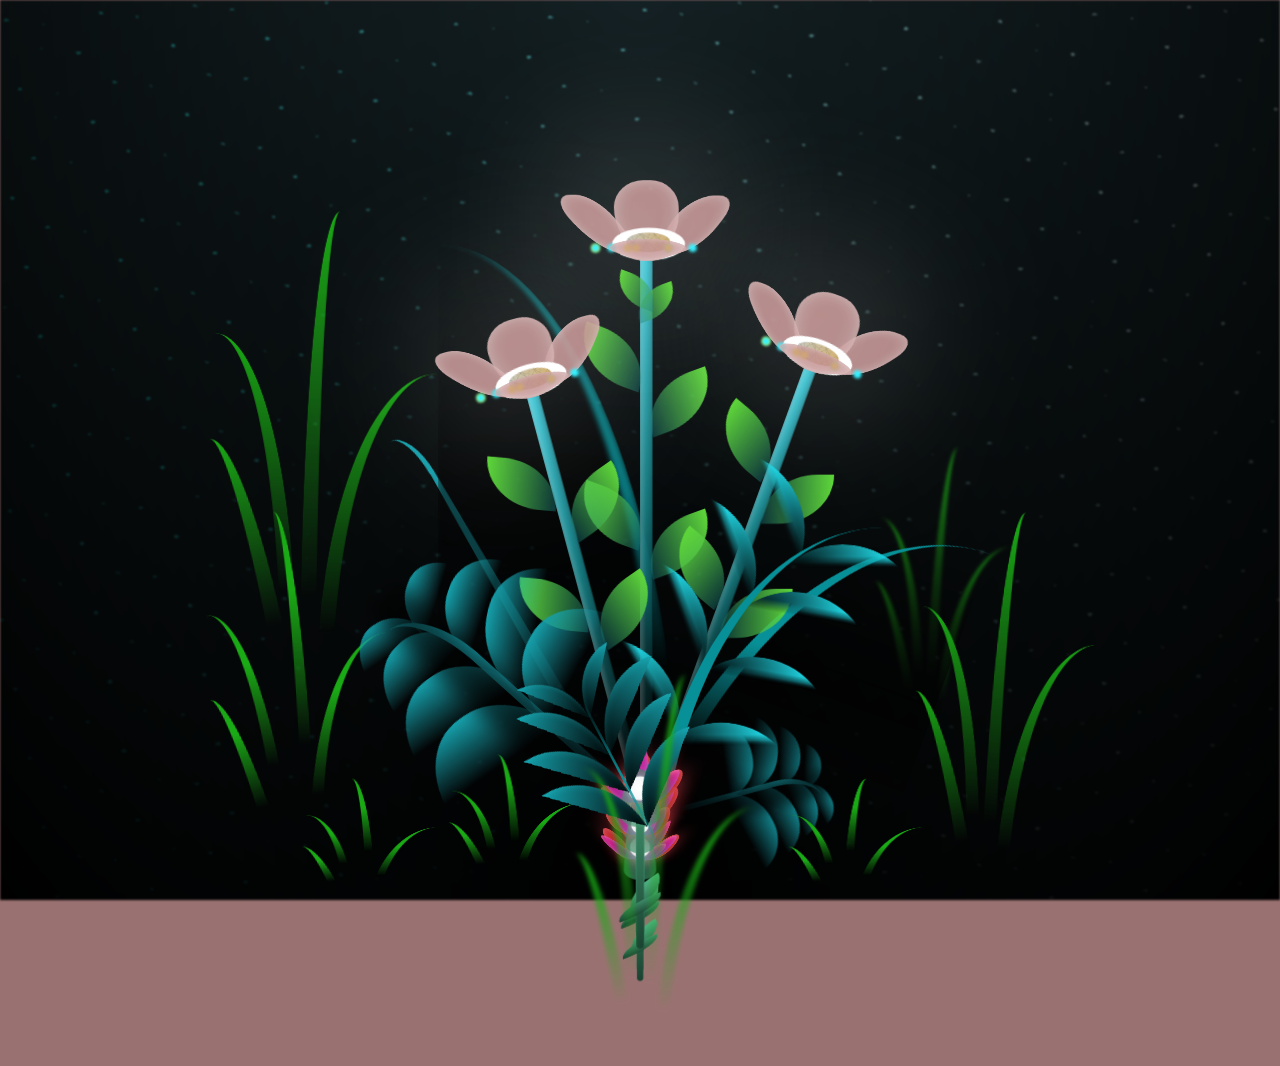
==== commit f7638ea4: "Add 4 roses and 4 lilies with unique positions" ====
--- a/flower.html
+++ b/flower.html
@@ -96,7 +96,7 @@
         </div>
       </div>
 
-      <div class="flower flower--rosa">
+      <div class="flower flower--rosa-1">
         <div class="flower__leafs--rosa">
           <div class="flower__leaf--rosa"></div>
           <div class="flower__leaf--rosa"></div>
@@ -113,7 +113,109 @@
         <div class="flower__rosa-leaf"></div>
       </div>
 
-      <div class="flower flower--lirio">
+      <div class="flower flower--rosa-2">
+        <div class="flower__leafs--rosa">
+          <div class="flower__leaf--rosa"></div>
+          <div class="flower__leaf--rosa"></div>
+          <div class="flower__leaf--rosa"></div>
+          <div class="flower__leaf--rosa"></div>
+          <div class="flower__leaf--rosa"></div>
+          <div class="flower__leaf--rosa"></div>
+          <div class="flower__leaf--rosa"></div>
+          <div class="flower__leaf--rosa"></div>
+          <div class="rose__center"></div>
+        </div>
+        <div class="flower__rosa-stem"></div>
+        <div class="flower__rosa-leaf"></div>
+        <div class="flower__rosa-leaf"></div>
+      </div>
+
+      <div class="flower flower--rosa-3">
+        <div class="flower__leafs--rosa">
+          <div class="flower__leaf--rosa"></div>
+          <div class="flower__leaf--rosa"></div>
+          <div class="flower__leaf--rosa"></div>
+          <div class="flower__leaf--rosa"></div>
+          <div class="flower__leaf--rosa"></div>
+          <div class="flower__leaf--rosa"></div>
+          <div class="flower__leaf--rosa"></div>
+          <div class="flower__leaf--rosa"></div>
+          <div class="rose__center"></div>
+        </div>
+        <div class="flower__rosa-stem"></div>
+        <div class="flower__rosa-leaf"></div>
+        <div class="flower__rosa-leaf"></div>
+      </div>
+
+      <div class="flower flower--rosa-4">
+        <div class="flower__leafs--rosa">
+          <div class="flower__leaf--rosa"></div>
+          <div class="flower__leaf--rosa"></div>
+          <div class="flower__leaf--rosa"></div>
+          <div class="flower__leaf--rosa"></div>
+          <div class="flower__leaf--rosa"></div>
+          <div class="flower__leaf--rosa"></div>
+          <div class="flower__leaf--rosa"></div>
+          <div class="flower__leaf--rosa"></div>
+          <div class="rose__center"></div>
+        </div>
+        <div class="flower__rosa-stem"></div>
+        <div class="flower__rosa-leaf"></div>
+        <div class="flower__rosa-leaf"></div>
+      </div>
+
+      <div class="flower flower--lirio-1">
+        <div class="flower__leafs--lirio">
+          <div class="flower__leaf--lirio"></div>
+          <div class="flower__leaf--lirio"></div>
+          <div class="flower__leaf--lirio"></div>
+          <div class="flower__leaf--lirio"></div>
+          <div class="flower__leaf--lirio"></div>
+          <div class="flower__leaf--lirio"></div>
+          <div class="flower__leaf--lirio"></div>
+          <div class="flower__lirio-center"></div>
+        </div>
+        <div class="flower__lirio-stem"></div>
+        <div class="flower__lirio-spathe"></div>
+        <div class="flower__lirio-leaf"></div>
+        <div class="flower__lirio-leaf"></div>
+      </div>
+
+      <div class="flower flower--lirio-2">
+        <div class="flower__leafs--lirio">
+          <div class="flower__leaf--lirio"></div>
+          <div class="flower__leaf--lirio"></div>
+          <div class="flower__leaf--lirio"></div>
+          <div class="flower__leaf--lirio"></div>
+          <div class="flower__leaf--lirio"></div>
+          <div class="flower__leaf--lirio"></div>
+          <div class="flower__leaf--lirio"></div>
+          <div class="flower__lirio-center"></div>
+        </div>
+        <div class="flower__lirio-stem"></div>
+        <div class="flower__lirio-spathe"></div>
+        <div class="flower__lirio-leaf"></div>
+        <div class="flower__lirio-leaf"></div>
+      </div>
+
+      <div class="flower flower--lirio-3">
+        <div class="flower__leafs--lirio">
+          <div class="flower__leaf--lirio"></div>
+          <div class="flower__leaf--lirio"></div>
+          <div class="flower__leaf--lirio"></div>
+          <div class="flower__leaf--lirio"></div>
+          <div class="flower__leaf--lirio"></div>
+          <div class="flower__leaf--lirio"></div>
+          <div class="flower__leaf--lirio"></div>
+          <div class="flower__lirio-center"></div>
+        </div>
+        <div class="flower__lirio-stem"></div>
+        <div class="flower__lirio-spathe"></div>
+        <div class="flower__lirio-leaf"></div>
+        <div class="flower__lirio-leaf"></div>
+      </div>
+
+      <div class="flower flower--lirio-4">
         <div class="flower__leafs--lirio">
           <div class="flower__leaf--lirio"></div>
           <div class="flower__leaf--lirio"></div>
--- a/css/main.css
+++ b/css/main.css
@@ -1609,34 +1609,189 @@
 } /*# sourceMappingURL=main.css.map */
 
 /* ============================================
-   FLORES NUEVAS: ROSA
+   FLORES NUEVAS: ROSAS (4)
    ============================================ */
-.flower--rosa {
+.flower--rosa-1 {
+  position: absolute;
+  bottom: 12vmin;
+  left: 3%;
+  transform: scale(0.65);
+  transform-origin: bottom center;
+  z-index: 15;
+  --fl-speed: 0.8s;
+  -webkit-animation: moving-flower-rosa-1 5s linear infinite;
+  animation: moving-flower-rosa-1 5s linear infinite;
+}
+@-webkit-keyframes moving-flower-rosa-1 {
+  0%, 100% { transform: rotate(3deg) scale(0.65); }
+  50% { transform: rotate(-3deg) scale(0.65); }
+}
+@keyframes moving-flower-rosa-1 {
+  0%, 100% { transform: rotate(3deg) scale(0.65); }
+  50% { transform: rotate(-3deg) scale(0.65); }
+}
+
+.flower--rosa-2 {
+  position: absolute;
+  bottom: 8vmin;
+  left: 15%;
+  transform: scale(0.5);
+  transform-origin: bottom center;
+  z-index: 14;
+  --fl-speed: 0.9s;
+  -webkit-animation: moving-flower-rosa-2 6s linear infinite;
+  animation: moving-flower-rosa-2 6s linear infinite;
+}
+@-webkit-keyframes moving-flower-rosa-2 {
+  0%, 100% { transform: rotate(-4deg) scale(0.5); }
+  50% { transform: rotate(4deg) scale(0.5); }
+}
+@keyframes moving-flower-rosa-2 {
+  0%, 100% { transform: rotate(-4deg) scale(0.5); }
+  50% { transform: rotate(4deg) scale(0.5); }
+}
+
+.flower--rosa-3 {
+  position: absolute;
+  bottom: 5vmin;
+  left: 35%;
+  transform: scale(0.55);
+  transform-origin: bottom center;
+  z-index: 13;
+  --fl-speed: 0.7s;
+  -webkit-animation: moving-flower-rosa-3 4.5s linear infinite;
+  animation: moving-flower-rosa-3 4.5s linear infinite;
+}
+@-webkit-keyframes moving-flower-rosa-3 {
+  0%, 100% { transform: rotate(5deg) scale(0.55); }
+  50% { transform: rotate(-5deg) scale(0.55); }
+}
+@keyframes moving-flower-rosa-3 {
+  0%, 100% { transform: rotate(5deg) scale(0.55); }
+  50% { transform: rotate(-5deg) scale(0.55); }
+}
+
+.flower--rosa-4 {
   position: absolute;
   bottom: 10vmin;
-  left: 20%;
+  left: 55%;
+  transform: scale(0.6);
   transform-origin: bottom center;
-  z-index: 10;
+  z-index: 12;
+  --fl-speed: 1s;
+  -webkit-animation: moving-flower-rosa-4 5.5s linear infinite;
+  animation: moving-flower-rosa-4 5.5s linear infinite;
+}
+@-webkit-keyframes moving-flower-rosa-4 {
+  0%, 100% { transform: rotate(-2deg) scale(0.6); }
+  50% { transform: rotate(2deg) scale(0.6); }
+}
+@keyframes moving-flower-rosa-4 {
+  0%, 100% { transform: rotate(-2deg) scale(0.6); }
+  50% { transform: rotate(2deg) scale(0.6); }
+}
+
+/* ============================================
+   FLORES NUEVAS: LIRIOS (4)
+   ============================================ */
+.flower--lirio-1 {
+  position: absolute;
+  bottom: 12vmin;
+  right: 3%;
+  transform: scale(0.6);
+  transform-origin: bottom center;
+  z-index: 15;
   --fl-speed: 0.8s;
-  -webkit-animation: moving-flower-rosa 5s linear infinite;
-  animation: moving-flower-rosa 5s linear infinite;
-}
-@-webkit-keyframes moving-flower-rosa {
-  0%, 100% { transform: rotate(3deg); }
-  50% { transform: rotate(-3deg); }
-}
-@keyframes moving-flower-rosa {
-  0%, 100% { transform: rotate(3deg); }
-  50% { transform: rotate(-3deg); }
-}
-.flower--rosa .flower__leafs--rosa {
+  -webkit-animation: moving-flower-lirio-1 6s linear infinite;
+  animation: moving-flower-lirio-1 6s linear infinite;
+}
+@-webkit-keyframes moving-flower-lirio-1 {
+  0%, 100% { transform: rotate(-2deg) scale(0.6); }
+  50% { transform: rotate(2deg) rotateY(-10deg) scale(0.6); }
+}
+@keyframes moving-flower-lirio-1 {
+  0%, 100% { transform: rotate(-2deg) scale(0.6); }
+  50% { transform: rotate(2deg) rotateY(-10deg) scale(0.6); }
+}
+
+.flower--lirio-2 {
+  position: absolute;
+  bottom: 8vmin;
+  right: 15%;
+  transform: scale(0.45);
+  transform-origin: bottom center;
+  z-index: 14;
+  --fl-speed: 0.9s;
+  -webkit-animation: moving-flower-lirio-2 7s linear infinite;
+  animation: moving-flower-lirio-2 7s linear infinite;
+}
+@-webkit-keyframes moving-flower-lirio-2 {
+  0%, 100% { transform: rotate(3deg) scale(0.45); }
+  50% { transform: rotate(-3deg) rotateY(-8deg) scale(0.45); }
+}
+@keyframes moving-flower-lirio-2 {
+  0%, 100% { transform: rotate(3deg) scale(0.45); }
+  50% { transform: rotate(-3deg) rotateY(-8deg) scale(0.45); }
+}
+
+.flower--lirio-3 {
+  position: absolute;
+  bottom: 5vmin;
+  right: 35%;
+  transform: scale(0.5);
+  transform-origin: bottom center;
+  z-index: 13;
+  --fl-speed: 0.7s;
+  -webkit-animation: moving-flower-lirio-3 5s linear infinite;
+  animation: moving-flower-lirio-3 5s linear infinite;
+}
+@-webkit-keyframes moving-flower-lirio-3 {
+  0%, 100% { transform: rotate(-4deg) scale(0.5); }
+  50% { transform: rotate(4deg) rotateY(-12deg) scale(0.5); }
+}
+@keyframes moving-flower-lirio-3 {
+  0%, 100% { transform: rotate(-4deg) scale(0.5); }
+  50% { transform: rotate(4deg) rotateY(-12deg) scale(0.5); }
+}
+
+.flower--lirio-4 {
+  position: absolute;
+  bottom: 10vmin;
+  right: 55%;
+  transform: scale(0.55);
+  transform-origin: bottom center;
+  z-index: 12;
+  --fl-speed: 1.1s;
+  -webkit-animation: moving-flower-lirio-4 6.5s linear infinite;
+  animation: moving-flower-lirio-4 6.5s linear infinite;
+}
+@-webkit-keyframes moving-flower-lirio-4 {
+  0%, 100% { transform: rotate(2deg) scale(0.55); }
+  50% { transform: rotate(-2deg) rotateY(-15deg) scale(0.55); }
+}
+@keyframes moving-flower-lirio-4 {
+  0%, 100% { transform: rotate(2deg) scale(0.55); }
+  50% { transform: rotate(-2deg) rotateY(-15deg) scale(0.55); }
+}
+
+/* ============================================
+   FLORES NUEVAS: ROSA (CSS compartido)
+   ============================================ */
+.flower__leafs--rosa {
+  position: relative;
+}
+.flower--rosa-1 .flower__leafs--rosa,
+.flower--rosa-2 .flower__leafs--rosa,
+.flower--rosa-3 .flower__leafs--rosa,
+.flower--rosa-4 .flower__leafs--rosa {
   -webkit-animation: blooming-flower 2s backwards;
   animation: blooming-flower 2s backwards;
-  animation-delay: 1.2s;
-}
-.flower__leafs--rosa {
-  position: relative;
-}
+}
+.flower--rosa-1 .flower__leafs--rosa { animation-delay: 1.2s; }
+.flower--rosa-2 .flower__leafs--rosa { animation-delay: 1.5s; }
+.flower--rosa-3 .flower__leafs--rosa { animation-delay: 1s; }
+.flower--rosa-4 .flower__leafs--rosa { animation-delay: 1.8s; }
+
 .flower__leaf--rosa {
   position: absolute;
   bottom: 0;
@@ -1650,14 +1805,42 @@
   opacity: 0.9;
   box-shadow: inset 0 0 2vmin rgba(255, 255, 255, 0.3), 0 0 5vmin rgba(230, 57, 70, 0.5);
 }
-.flower__leaf--rosa:nth-child(1) { transform: translate(-10%, 1%) rotateY(40deg) rotateX(-50deg); }
-.flower__leaf--rosa:nth-child(2) { transform: translate(-50%, -4%) rotateX(40deg); }
-.flower__leaf--rosa:nth-child(3) { transform: translate(-90%, 0%) rotateY(45deg) rotateX(50deg); }
-.flower__leaf--rosa:nth-child(4) { transform: translate(-30%, -2%) rotateY(60deg) rotateX(-30deg); }
-.flower__leaf--rosa:nth-child(5) { transform: translate(-60%, 0%) rotateY(-45deg) rotateX(40deg); }
-.flower__leaf--rosa:nth-child(6) { transform: translate(-40%, 3%) rotateY(20deg) rotateX(-60deg); }
-.flower__leaf--rosa:nth-child(7) { transform: translate(-70%, -1%) rotateY(-30deg) rotateX(20deg); }
-.flower__leaf--rosa:nth-child(8) { transform: translate(-20%, 2%) rotateY(80deg) rotateX(10deg); }
+.flower--rosa-1 .flower__leaf--rosa:nth-child(1) { transform: translate(-10%, 1%) rotateY(40deg) rotateX(-50deg); }
+.flower--rosa-1 .flower__leaf--rosa:nth-child(2) { transform: translate(-50%, -4%) rotateX(40deg); }
+.flower--rosa-1 .flower__leaf--rosa:nth-child(3) { transform: translate(-90%, 0%) rotateY(45deg) rotateX(50deg); }
+.flower--rosa-1 .flower__leaf--rosa:nth-child(4) { transform: translate(-30%, -2%) rotateY(60deg) rotateX(-30deg); }
+.flower--rosa-1 .flower__leaf--rosa:nth-child(5) { transform: translate(-60%, 0%) rotateY(-45deg) rotateX(40deg); }
+.flower--rosa-1 .flower__leaf--rosa:nth-child(6) { transform: translate(-40%, 3%) rotateY(20deg) rotateX(-60deg); }
+.flower--rosa-1 .flower__leaf--rosa:nth-child(7) { transform: translate(-70%, -1%) rotateY(-30deg) rotateX(20deg); }
+.flower--rosa-1 .flower__leaf--rosa:nth-child(8) { transform: translate(-20%, 2%) rotateY(80deg) rotateX(10deg); }
+
+.flower--rosa-2 .flower__leaf--rosa:nth-child(1) { transform: translate(-10%, 1%) rotateY(35deg) rotateX(-45deg); }
+.flower--rosa-2 .flower__leaf--rosa:nth-child(2) { transform: translate(-50%, -4%) rotateX(35deg); }
+.flower--rosa-2 .flower__leaf--rosa:nth-child(3) { transform: translate(-90%, 0%) rotateY(40deg) rotateX(55deg); }
+.flower--rosa-2 .flower__leaf--rosa:nth-child(4) { transform: translate(-30%, -2%) rotateY(55deg) rotateX(-25deg); }
+.flower--rosa-2 .flower__leaf--rosa:nth-child(5) { transform: translate(-60%, 0%) rotateY(-40deg) rotateX(35deg); }
+.flower--rosa-2 .flower__leaf--rosa:nth-child(6) { transform: translate(-40%, 3%) rotateY(25deg) rotateX(-55deg); }
+.flower--rosa-2 .flower__leaf--rosa:nth-child(7) { transform: translate(-70%, -1%) rotateY(-35deg) rotateX(15deg); }
+.flower--rosa-2 .flower__leaf--rosa:nth-child(8) { transform: translate(-20%, 2%) rotateY(75deg) rotateX(5deg); }
+
+.flower--rosa-3 .flower__leaf--rosa:nth-child(1) { transform: translate(-10%, 1%) rotateY(45deg) rotateX(-55deg); }
+.flower--rosa-3 .flower__leaf--rosa:nth-child(2) { transform: translate(-50%, -4%) rotateX(45deg); }
+.flower--rosa-3 .flower__leaf--rosa:nth-child(3) { transform: translate(-90%, 0%) rotateY(50deg) rotateX(45deg); }
+.flower--rosa-3 .flower__leaf--rosa:nth-child(4) { transform: translate(-30%, -2%) rotateY(65deg) rotateX(-35deg); }
+.flower--rosa-3 .flower__leaf--rosa:nth-child(5) { transform: translate(-60%, 0%) rotateY(-50deg) rotateX(42deg); }
+.flower--rosa-3 .flower__leaf--rosa:nth-child(6) { transform: translate(-40%, 3%) rotateY(15deg) rotateX(-62deg); }
+.flower--rosa-3 .flower__leaf--rosa:nth-child(7) { transform: translate(-70%, -1%) rotateY(-25deg) rotateX(25deg); }
+.flower--rosa-3 .flower__leaf--rosa:nth-child(8) { transform: translate(-20%, 2%) rotateY(85deg) rotateX(15deg); }
+
+.flower--rosa-4 .flower__leaf--rosa:nth-child(1) { transform: translate(-10%, 1%) rotateY(38deg) rotateX(-48deg); }
+.flower--rosa-4 .flower__leaf--rosa:nth-child(2) { transform: translate(-50%, -4%) rotateX(38deg); }
+.flower--rosa-4 .flower__leaf--rosa:nth-child(3) { transform: translate(-90%, 0%) rotateY(42deg) rotateX(48deg); }
+.flower--rosa-4 .flower__leaf--rosa:nth-child(4) { transform: translate(-30%, -2%) rotateY(58deg) rotateX(-28deg); }
+.flower--rosa-4 .flower__leaf--rosa:nth-child(5) { transform: translate(-60%, 0%) rotateY(-42deg) rotateX(38deg); }
+.flower--rosa-4 .flower__leaf--rosa:nth-child(6) { transform: translate(-40%, 3%) rotateY(22deg) rotateX(-58deg); }
+.flower--rosa-4 .flower__leaf--rosa:nth-child(7) { transform: translate(-70%, -1%) rotateY(-28deg) rotateX(18deg); }
+.flower--rosa-4 .flower__leaf--rosa:nth-child(8) { transform: translate(-20%, 2%) rotateY(78deg) rotateX(8deg); }
+
 .rose__center {
   position: absolute;
   left: 50%;
@@ -1670,6 +1853,7 @@
   z-index: 5;
   box-shadow: 0 0 3vmin rgba(251, 86, 7, 0.6);
 }
+
 .flower__rosa-stem {
   position: absolute;
   bottom: -25vmin;
@@ -1680,6 +1864,7 @@
   background: linear-gradient(to top, #2d6a4f, #40916c, #52b788);
   border-radius: 2vmin;
 }
+
 .flower__rosa-leaf {
   position: absolute;
   width: 8vmin;
@@ -1697,34 +1882,23 @@
 }
 
 /* ============================================
-   FLORES NUEVAS: LIRIO
+   FLORES NUEVAS: LIRIO (CSS compartido)
    ============================================ */
-.flower--lirio {
-  position: absolute;
-  bottom: 10vmin;
-  right: 20%;
-  transform-origin: bottom center;
-  z-index: 10;
-  --fl-speed: 0.8s;
-  -webkit-animation: moving-flower-lirio 6s linear infinite;
-  animation: moving-flower-lirio 6s linear infinite;
-}
-@-webkit-keyframes moving-flower-lirio {
-  0%, 100% { transform: rotate(-2deg); }
-  50% { transform: rotate(2deg) rotateY(-10deg); }
-}
-@keyframes moving-flower-lirio {
-  0%, 100% { transform: rotate(-2deg); }
-  50% { transform: rotate(2deg) rotateY(-10deg); }
-}
-.flower--lirio .flower__leafs--lirio {
+.flower__leafs--lirio {
+  position: relative;
+}
+.flower--lirio-1 .flower__leafs--lirio,
+.flower--lirio-2 .flower__leafs--lirio,
+.flower--lirio-3 .flower__leafs--lirio,
+.flower--lirio-4 .flower__leafs--lirio {
   -webkit-animation: blooming-flower 2.5s backwards;
   animation: blooming-flower 2.5s backwards;
-  animation-delay: 1.5s;
-}
-.flower__leafs--lirio {
-  position: relative;
-}
+}
+.flower--lirio-1 .flower__leafs--lirio { animation-delay: 1.5s; }
+.flower--lirio-2 .flower__leafs--lirio { animation-delay: 1.8s; }
+.flower--lirio-3 .flower__leafs--lirio { animation-delay: 1.2s; }
+.flower--lirio-4 .flower__leafs--lirio { animation-delay: 2s; }
+
 .flower__leaf--lirio {
   position: absolute;
   bottom: 0;
@@ -1737,13 +1911,38 @@
   opacity: 0.85;
   box-shadow: inset 0 0 2vmin rgba(255, 255, 255, 0.4);
 }
-.flower__leaf--lirio:nth-child(1) { transform: translate(-10%, 1%) rotateY(35deg) rotateX(-55deg); }
-.flower__leaf--lirio:nth-child(2) { transform: translate(-50%, -4%) rotateX(35deg); }
-.flower__leaf--lirio:nth-child(3) { transform: translate(-90%, 0%) rotateY(40deg) rotateX(55deg); }
-.flower__leaf--lirio:nth-child(4) { transform: translate(-35%, -3%) rotateY(55deg) rotateX(-35deg); }
-.flower__leaf--lirio:nth-child(5) { transform: translate(-65%, 1%) rotateY(-50deg) rotateX(30deg); }
-.flower__leaf--lirio:nth-child(6) { transform: translate(-45%, 2%) rotateY(25deg) rotateX(-65deg); }
-.flower__leaf--lirio:nth-child(7) { transform: translate(-75%, -2%) rotateY(-35deg) rotateX(15deg); }
+.flower--lirio-1 .flower__leaf--lirio:nth-child(1) { transform: translate(-10%, 1%) rotateY(35deg) rotateX(-55deg); }
+.flower--lirio-1 .flower__leaf--lirio:nth-child(2) { transform: translate(-50%, -4%) rotateX(35deg); }
+.flower--lirio-1 .flower__leaf--lirio:nth-child(3) { transform: translate(-90%, 0%) rotateY(40deg) rotateX(55deg); }
+.flower--lirio-1 .flower__leaf--lirio:nth-child(4) { transform: translate(-35%, -3%) rotateY(55deg) rotateX(-35deg); }
+.flower--lirio-1 .flower__leaf--lirio:nth-child(5) { transform: translate(-65%, 1%) rotateY(-50deg) rotateX(30deg); }
+.flower--lirio-1 .flower__leaf--lirio:nth-child(6) { transform: translate(-45%, 2%) rotateY(25deg) rotateX(-65deg); }
+.flower--lirio-1 .flower__leaf--lirio:nth-child(7) { transform: translate(-75%, -2%) rotateY(-35deg) rotateX(15deg); }
+
+.flower--lirio-2 .flower__leaf--lirio:nth-child(1) { transform: translate(-10%, 1%) rotateY(30deg) rotateX(-50deg); }
+.flower--lirio-2 .flower__leaf--lirio:nth-child(2) { transform: translate(-50%, -4%) rotateX(30deg); }
+.flower--lirio-2 .flower__leaf--lirio:nth-child(3) { transform: translate(-90%, 0%) rotateY(35deg) rotateX(50deg); }
+.flower--lirio-2 .flower__leaf--lirio:nth-child(4) { transform: translate(-35%, -3%) rotateY(50deg) rotateX(-30deg); }
+.flower--lirio-2 .flower__leaf--lirio:nth-child(5) { transform: translate(-65%, 1%) rotateY(-45deg) rotateX(25deg); }
+.flower--lirio-2 .flower__leaf--lirio:nth-child(6) { transform: translate(-45%, 2%) rotateY(20deg) rotateX(-60deg); }
+.flower--lirio-2 .flower__leaf--lirio:nth-child(7) { transform: translate(-75%, -2%) rotateY(-30deg) rotateX(10deg); }
+
+.flower--lirio-3 .flower__leaf--lirio:nth-child(1) { transform: translate(-10%, 1%) rotateY(40deg) rotateX(-60deg); }
+.flower--lirio-3 .flower__leaf--lirio:nth-child(2) { transform: translate(-50%, -4%) rotateX(40deg); }
+.flower--lirio-3 .flower__leaf--lirio:nth-child(3) { transform: translate(-90%, 0%) rotateY(45deg) rotateX(60deg); }
+.flower--lirio-3 .flower__leaf--lirio:nth-child(4) { transform: translate(-35%, -3%) rotateY(60deg) rotateX(-40deg); }
+.flower--lirio-3 .flower__leaf--lirio:nth-child(5) { transform: translate(-65%, 1%) rotateY(-55deg) rotateX(35deg); }
+.flower--lirio-3 .flower__leaf--lirio:nth-child(6) { transform: translate(-45%, 2%) rotateY(30deg) rotateX(-70deg); }
+.flower--lirio-3 .flower__leaf--lirio:nth-child(7) { transform: translate(-75%, -2%) rotateY(-40deg) rotateX(20deg); }
+
+.flower--lirio-4 .flower__leaf--lirio:nth-child(1) { transform: translate(-10%, 1%) rotateY(33deg) rotateX(-52deg); }
+.flower--lirio-4 .flower__leaf--lirio:nth-child(2) { transform: translate(-50%, -4%) rotateX(33deg); }
+.flower--lirio-4 .flower__leaf--lirio:nth-child(3) { transform: translate(-90%, 0%) rotateY(38deg) rotateX(52deg); }
+.flower--lirio-4 .flower__leaf--lirio:nth-child(4) { transform: translate(-35%, -3%) rotateY(52deg) rotateX(-32deg); }
+.flower--lirio-4 .flower__leaf--lirio:nth-child(5) { transform: translate(-65%, 1%) rotateY(-48deg) rotateX(28deg); }
+.flower--lirio-4 .flower__leaf--lirio:nth-child(6) { transform: translate(-45%, 2%) rotateY(22deg) rotateX(-62deg); }
+.flower--lirio-4 .flower__leaf--lirio:nth-child(7) { transform: translate(-75%, -2%) rotateY(-32deg) rotateX(12deg); }
+
 .flower__lirio-center {
   position: absolute;
   left: 50%;
@@ -1756,6 +1955,7 @@
   z-index: 5;
   box-shadow: 0 0 4vmin rgba(255, 255, 255, 0.8);
 }
+
 .flower__lirio-stem {
   position: absolute;
   bottom: -30vmin;
@@ -1766,6 +1966,7 @@
   background: linear-gradient(to top, #1b4332, #2d6a4f, #40916c);
   border-radius: 2vmin;
 }
+
 .flower__lirio-spathe {
   position: absolute;
   bottom: -5vmin;
@@ -1777,6 +1978,7 @@
   background: linear-gradient(to bottom, #2d6a4f, #40916c);
   opacity: 0.7;
 }
+
 .flower__lirio-leaf {
   position: absolute;
   width: 10vmin;
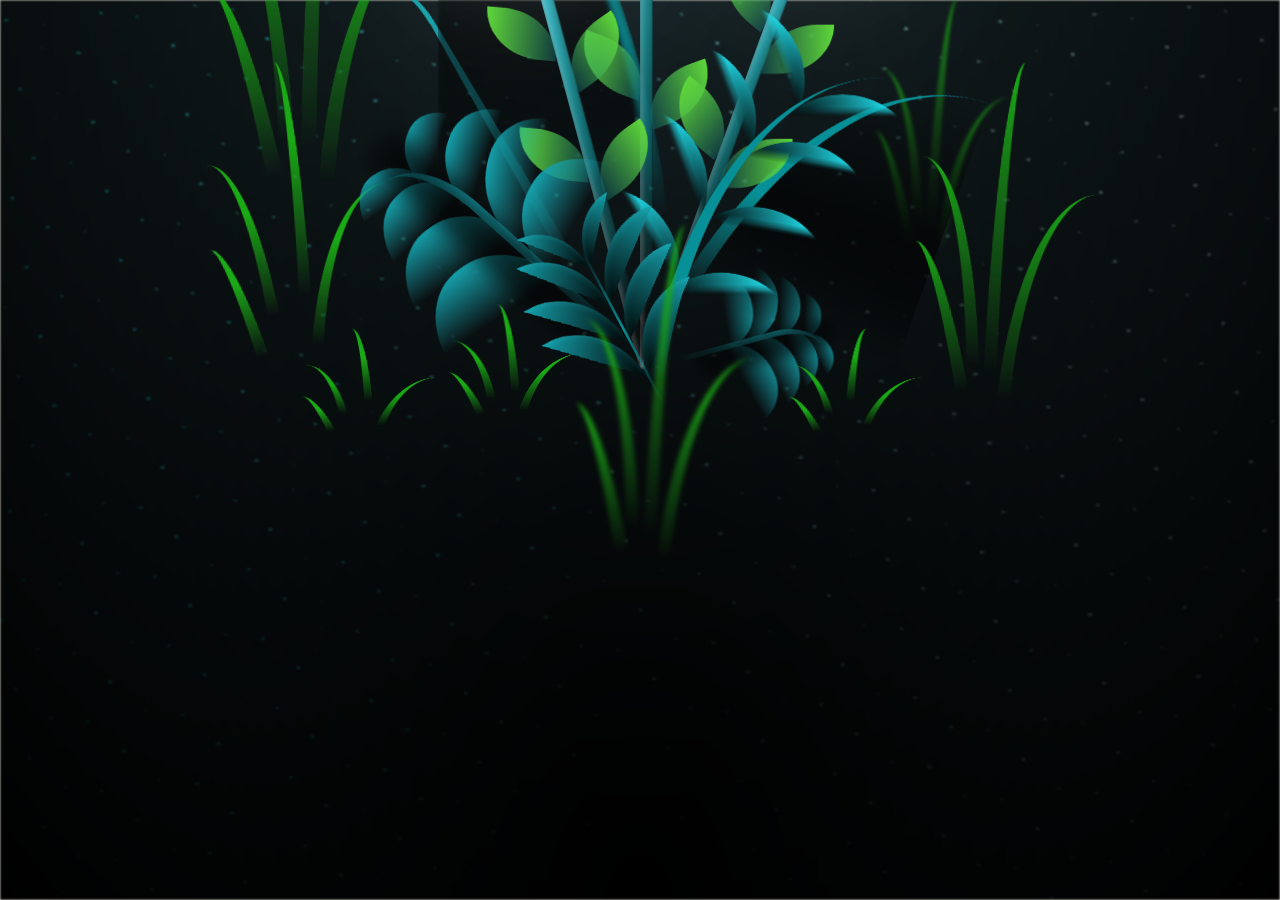
==== commit 4b58bf6e: "Clean up: remove roses/lilies, apply brutal mode by default, responsive" ====
--- a/flower.html
+++ b/flower.html
@@ -96,142 +96,6 @@
         </div>
       </div>
 
-      <div class="flower flower--rosa-1">
-        <div class="flower__leafs--rosa">
-          <div class="flower__leaf--rosa"></div>
-          <div class="flower__leaf--rosa"></div>
-          <div class="flower__leaf--rosa"></div>
-          <div class="flower__leaf--rosa"></div>
-          <div class="flower__leaf--rosa"></div>
-          <div class="flower__leaf--rosa"></div>
-          <div class="flower__leaf--rosa"></div>
-          <div class="flower__leaf--rosa"></div>
-          <div class="rose__center"></div>
-        </div>
-        <div class="flower__rosa-stem"></div>
-        <div class="flower__rosa-leaf"></div>
-        <div class="flower__rosa-leaf"></div>
-      </div>
-
-      <div class="flower flower--rosa-2">
-        <div class="flower__leafs--rosa">
-          <div class="flower__leaf--rosa"></div>
-          <div class="flower__leaf--rosa"></div>
-          <div class="flower__leaf--rosa"></div>
-          <div class="flower__leaf--rosa"></div>
-          <div class="flower__leaf--rosa"></div>
-          <div class="flower__leaf--rosa"></div>
-          <div class="flower__leaf--rosa"></div>
-          <div class="flower__leaf--rosa"></div>
-          <div class="rose__center"></div>
-        </div>
-        <div class="flower__rosa-stem"></div>
-        <div class="flower__rosa-leaf"></div>
-        <div class="flower__rosa-leaf"></div>
-      </div>
-
-      <div class="flower flower--rosa-3">
-        <div class="flower__leafs--rosa">
-          <div class="flower__leaf--rosa"></div>
-          <div class="flower__leaf--rosa"></div>
-          <div class="flower__leaf--rosa"></div>
-          <div class="flower__leaf--rosa"></div>
-          <div class="flower__leaf--rosa"></div>
-          <div class="flower__leaf--rosa"></div>
-          <div class="flower__leaf--rosa"></div>
-          <div class="flower__leaf--rosa"></div>
-          <div class="rose__center"></div>
-        </div>
-        <div class="flower__rosa-stem"></div>
-        <div class="flower__rosa-leaf"></div>
-        <div class="flower__rosa-leaf"></div>
-      </div>
-
-      <div class="flower flower--rosa-4">
-        <div class="flower__leafs--rosa">
-          <div class="flower__leaf--rosa"></div>
-          <div class="flower__leaf--rosa"></div>
-          <div class="flower__leaf--rosa"></div>
-          <div class="flower__leaf--rosa"></div>
-          <div class="flower__leaf--rosa"></div>
-          <div class="flower__leaf--rosa"></div>
-          <div class="flower__leaf--rosa"></div>
-          <div class="flower__leaf--rosa"></div>
-          <div class="rose__center"></div>
-        </div>
-        <div class="flower__rosa-stem"></div>
-        <div class="flower__rosa-leaf"></div>
-        <div class="flower__rosa-leaf"></div>
-      </div>
-
-      <div class="flower flower--lirio-1">
-        <div class="flower__leafs--lirio">
-          <div class="flower__leaf--lirio"></div>
-          <div class="flower__leaf--lirio"></div>
-          <div class="flower__leaf--lirio"></div>
-          <div class="flower__leaf--lirio"></div>
-          <div class="flower__leaf--lirio"></div>
-          <div class="flower__leaf--lirio"></div>
-          <div class="flower__leaf--lirio"></div>
-          <div class="flower__lirio-center"></div>
-        </div>
-        <div class="flower__lirio-stem"></div>
-        <div class="flower__lirio-spathe"></div>
-        <div class="flower__lirio-leaf"></div>
-        <div class="flower__lirio-leaf"></div>
-      </div>
-
-      <div class="flower flower--lirio-2">
-        <div class="flower__leafs--lirio">
-          <div class="flower__leaf--lirio"></div>
-          <div class="flower__leaf--lirio"></div>
-          <div class="flower__leaf--lirio"></div>
-          <div class="flower__leaf--lirio"></div>
-          <div class="flower__leaf--lirio"></div>
-          <div class="flower__leaf--lirio"></div>
-          <div class="flower__leaf--lirio"></div>
-          <div class="flower__lirio-center"></div>
-        </div>
-        <div class="flower__lirio-stem"></div>
-        <div class="flower__lirio-spathe"></div>
-        <div class="flower__lirio-leaf"></div>
-        <div class="flower__lirio-leaf"></div>
-      </div>
-
-      <div class="flower flower--lirio-3">
-        <div class="flower__leafs--lirio">
-          <div class="flower__leaf--lirio"></div>
-          <div class="flower__leaf--lirio"></div>
-          <div class="flower__leaf--lirio"></div>
-          <div class="flower__leaf--lirio"></div>
-          <div class="flower__leaf--lirio"></div>
-          <div class="flower__leaf--lirio"></div>
-          <div class="flower__leaf--lirio"></div>
-          <div class="flower__lirio-center"></div>
-        </div>
-        <div class="flower__lirio-stem"></div>
-        <div class="flower__lirio-spathe"></div>
-        <div class="flower__lirio-leaf"></div>
-        <div class="flower__lirio-leaf"></div>
-      </div>
-
-      <div class="flower flower--lirio-4">
-        <div class="flower__leafs--lirio">
-          <div class="flower__leaf--lirio"></div>
-          <div class="flower__leaf--lirio"></div>
-          <div class="flower__leaf--lirio"></div>
-          <div class="flower__leaf--lirio"></div>
-          <div class="flower__leaf--lirio"></div>
-          <div class="flower__leaf--lirio"></div>
-          <div class="flower__leaf--lirio"></div>
-          <div class="flower__lirio-center"></div>
-        </div>
-        <div class="flower__lirio-stem"></div>
-        <div class="flower__lirio-spathe"></div>
-        <div class="flower__lirio-leaf"></div>
-        <div class="flower__lirio-leaf"></div>
-      </div>
-
       <div class="grow-ans" style="--d: 1.2s">
         <div class="flower__g-long">
           <div class="flower__g-long__top"></div>
@@ -463,8 +327,6 @@
         </div>
       </div>
     </div>
-    <div id="brutal-float-bar" style="display:none; position:fixed; top:10px; right:10px; z-index:9999;">
-      <button class="brutal-style-btn" onclick="toggleBrutal()">🔥 Brutal</button>
     </div>
     <script src="anim.js"></script>
     <script src="main.js"></script>
--- a/css/main.css
+++ b/css/main.css
@@ -2167,3 +2167,191 @@
 }
 
 /* Agregar más estilos según sea necesario */
+
+/* ============================================
+   RESPONSIVE PARA CELULARES
+   ============================================ */
+@media only screen and (max-width: 768px) {
+  body {
+    overflow: hidden;
+  }
+  .flowers {
+    transform: scale(0.5);
+    margin-bottom: 0;
+  }
+  .flower {
+    bottom: 5vmin !important;
+  }
+  .flower--rosa-1 { transform: scale(0.4); bottom: 5vmin !important; }
+  .flower--rosa-2 { transform: scale(0.35); bottom: 3vmin !important; }
+  .flower--rosa-3 { transform: scale(0.38); bottom: 6vmin !important; }
+  .flower--rosa-4 { transform: scale(0.42); bottom: 4vmin !important; }
+  .flower--lirio-1 { transform: scale(0.4); bottom: 5vmin !important; }
+  .flower--lirio-2 { transform: scale(0.32); bottom: 3vmin !important; }
+  .flower--lirio-3 { transform: scale(0.35); bottom: 6vmin !important; }
+  .flower--lirio-4 { transform: scale(0.38); bottom: 4vmin !important; }
+  .flower__g-long { transform: scale(0.6); }
+  .flower__g-right { transform: scale(0.6); }
+  .flower__g-front { transform: scale(0.6); }
+  .flower__g-fr { transform: scale(0.6); }
+  .long-g { transform: scale(0.6); }
+  .flower__grass { display: none; }
+  .flower__line { height: 30vmin !important; }
+}
+
+@media only screen and (max-width: 480px) {
+  .flowers {
+    transform: scale(0.35);
+  }
+  .flower--rosa-1 { transform: scale(0.3); }
+  .flower--rosa-2 { transform: scale(0.28); }
+  .flower--rosa-3 { transform: scale(0.3); }
+  .flower--rosa-4 { transform: scale(0.32); }
+  .flower--lirio-1 { transform: scale(0.3); }
+  .flower--lirio-2 { transform: scale(0.25); }
+  .flower--lirio-3 { transform: scale(0.28); }
+  .flower--lirio-4 { transform: scale(0.3); }
+  .night {
+    filter: blur(0.2vmin);
+  }
+}
+
+@media only screen and (min-width: 769px) and (max-width: 1024px) {
+  .flowers {
+    transform: scale(0.75);
+  }
+  .flower--rosa-1 { transform: scale(0.5); }
+  .flower--rosa-2 { transform: scale(0.42); }
+  .flower--rosa-3 { transform: scale(0.45); }
+  .flower--rosa-4 { transform: scale(0.48); }
+  .flower--lirio-1 { transform: scale(0.48); }
+  .flower--lirio-2 { transform: scale(0.38); }
+  .flower--lirio-3 { transform: scale(0.42); }
+  .flower--lirio-4 { transform: scale(0.45); }
+}
+
+/* ============================================
+   RESPONSIVE - ESTILO BRUTAL PARA CELULARES
+   ============================================ */
+@media screen and (max-width: 480px) {
+  body.brutal-mode {
+    overflow-y: auto;
+    overflow-x: hidden;
+  }
+  .brutal-header {
+    padding: 15px;
+    margin-bottom: 20px;
+    border-width: 4px;
+    border-radius: 10px;
+    box-shadow: 5px 5px 0px #1a1a1a;
+    width: 95%;
+  }
+  .brutal-title-main {
+    font-size: 2rem;
+    letter-spacing: 2px;
+    text-shadow: 3px 3px 0px #1a1a1a;
+  }
+  .brutal-description {
+    font-size: 1rem;
+    letter-spacing: 1px;
+  }
+  .brutal-divider {
+    height: 5px;
+    margin: 15px 0;
+  }
+  .brutal-selector {
+    gap: 10px;
+    flex-direction: column;
+    align-items: center;
+  }
+  .brutal-style-btn {
+    width: 80%;
+    padding: 14px 20px;
+    font-size: 0.9rem;
+    border-width: 3px;
+    box-shadow: 4px 4px 0px #003049;
+  }
+  .brutal-style-btn:hover {
+    transform: translate(-2px, -2px);
+    box-shadow: 6px 6px 0px #003049;
+  }
+  .brutal-btn-primary {
+    font-size: 1rem;
+    padding: 14px 24px;
+    border-width: 4px;
+    box-shadow: 5px 5px 0px #1a1a1a;
+    width: 80%;
+    text-align: center;
+  }
+  .brutal-btn-primary:hover {
+    transform: translate(-3px, -3px);
+    box-shadow: 8px 8px 0px #1a1a1a;
+  }
+  .brutal-card {
+    padding: 15px;
+    margin: 10px 15px;
+    border-width: 3px;
+    border-radius: 8px;
+    box-shadow: 4px 4px 0px #1a1a1a;
+  }
+  .brutal-card h3 {
+    font-size: 1.3rem;
+    margin-bottom: 8px;
+  }
+  .brutal-card p {
+    font-size: 0.9rem;
+    letter-spacing: 0px;
+  }
+}
+
+@media screen and (max-width: 360px) {
+  .brutal-title-main {
+    font-size: 1.5rem;
+    letter-spacing: 1px;
+  }
+  .brutal-style-btn {
+    font-size: 0.8rem;
+    padding: 10px 15px;
+    width: 90%;
+  }
+  .brutal-btn-primary {
+    font-size: 0.9rem;
+    padding: 12px 20px;
+  }
+}
+
+@media screen and (min-width: 481px) and (max-width: 768px) {
+  .brutal-title-main {
+    font-size: 3rem;
+    letter-spacing: 4px;
+  }
+  .brutal-selector {
+    flex-direction: row;
+    flex-wrap: wrap;
+  }
+  .brutal-style-btn {
+    font-size: 1rem;
+    padding: 14px 24px;
+  }
+  .brutal-btn-primary {
+    font-size: 1.1rem;
+    padding: 16px 30px;
+  }
+}
+
+/* Responsive para style.css original */
+@media screen and (max-width: 480px) {
+  body:not(.brutal-mode) {
+    height: 100vh;
+    padding: 20px;
+  }
+  .greetings {
+    font-size: 3rem !important;
+  }
+  .description {
+    font-size: 1.2rem !important;
+  }
+  .button a {
+    font-size: 0.9rem !important;
+  }
+}
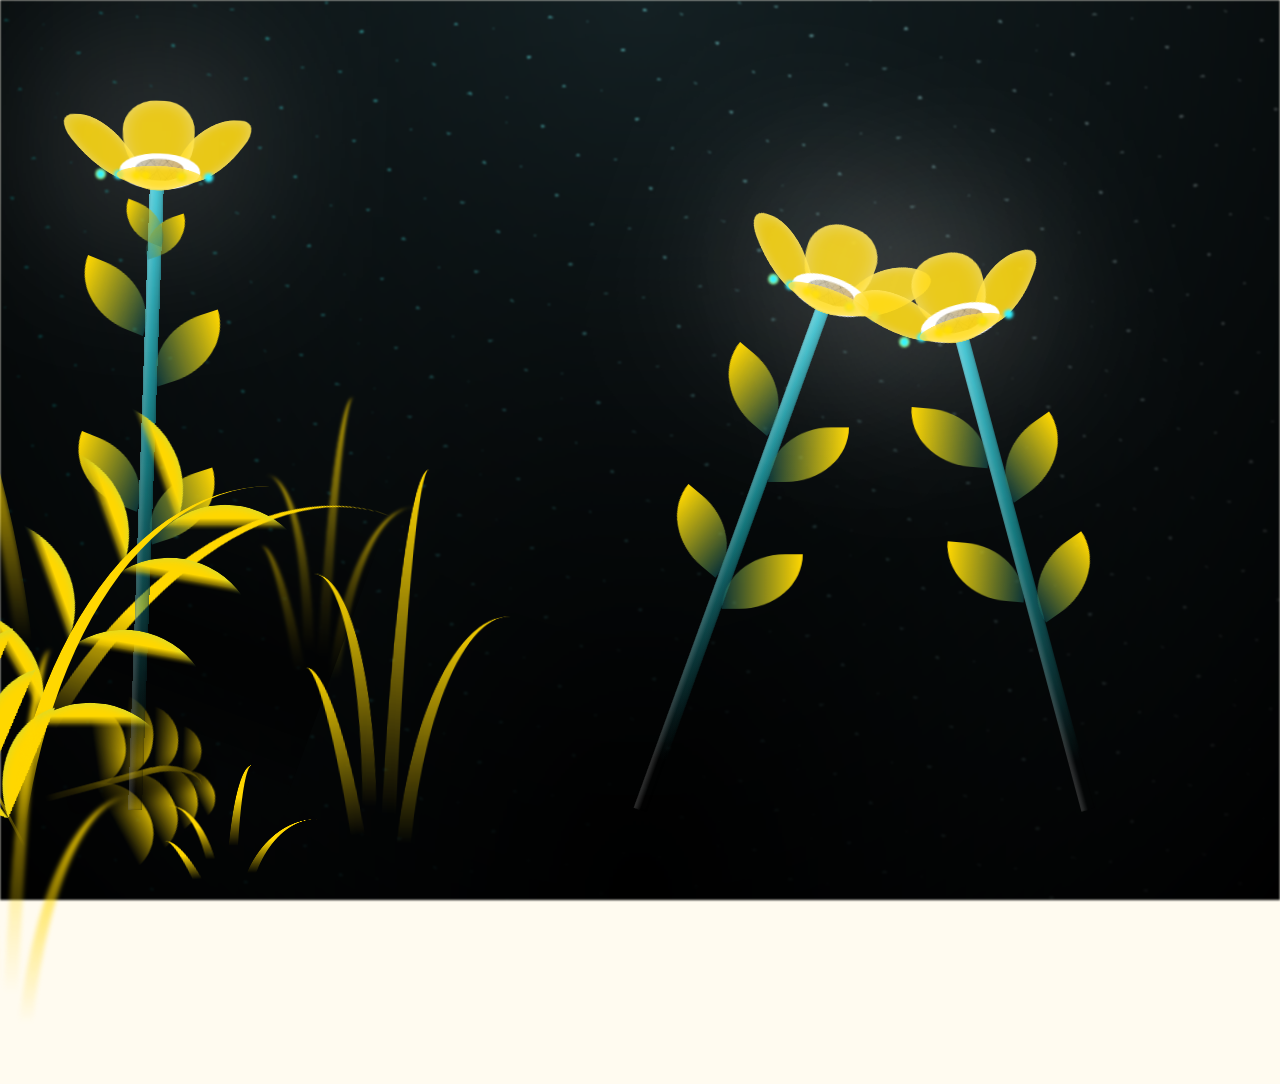
==== commit 15946117: "Distribute flowers across page at same height" ====
--- a/flower.html
+++ b/flower.html
@@ -19,7 +19,7 @@
   
     <div class="night"></div>
     <div class="flowers">
-      <div class="flower flower--1">
+      <div class="flower flower--1" style="left: 10%; transform: rotate(2deg);">
         <div class="flower__leafs flower__leafs--1">
           <div class="flower__leaf flower__leaf--1"></div>
           <div class="flower__leaf flower__leaf--2"></div>
@@ -46,7 +46,7 @@
         </div>
       </div>
 
-      <div class="flower flower--2">
+      <div class="flower flower--2" style="left: 50%; transform: translateX(-50%) rotate(20deg);">
         <div class="flower__leafs flower__leafs--2">
           <div class="flower__leaf flower__leaf--1"></div>
           <div class="flower__leaf flower__leaf--2"></div>
@@ -71,7 +71,7 @@
         </div>
       </div>
 
-      <div class="flower flower--3">
+      <div class="flower flower--3" style="left: 85%; transform: translateX(-50%) rotate(-15deg);">
         <div class="flower__leafs flower__leafs--3">
           <div class="flower__leaf flower__leaf--1"></div>
           <div class="flower__leaf flower__leaf--2"></div>
--- a/css/main.css
+++ b/css/main.css
@@ -1609,6 +1609,29 @@
 } /*# sourceMappingURL=main.css.map */
 
 /* ============================================
+   VISIBILIDAD UNIVERSAL - TODAS AMARILLAS
+   ============================================ */
+.flower__leaf { background-color: #ffd700 !important; }
+.flower__line__leaf { background-image: linear-gradient(to top, rgba(20, 117, 122, 0.4), #ffd700) !important; }
+.flower__grass { --c: #ffd700 !important; }
+.flower__g-long__top { border-right-color: #ffd700 !important; }
+.flower__g-long__bottom { background-image: linear-gradient(to top, transparent 30%, #ffd700) !important; }
+.flower__g-right .leaf { border-left-color: #ffd700 !important; }
+.flower__g-front__leaf { background-image: linear-gradient(to bottom right, #ffd700 50%, transparent 50%, transparent) !important; }
+.flower__g-fr .leaf { border-left-color: #ffd700 !important; }
+.flower__g-fr__leaf { background-image: linear-gradient(to bottom right, #ffd700 45%, transparent 50%, transparent) !important; }
+.long-g .leaf { border-left-color: #ffd700 !important; }
+.flower__grass__leaf { background-image: linear-gradient(to top, transparent, transparent 30%, #ffd700) !important; }
+.flower__rosa-stem, .flower__lirio-stem { background: linear-gradient(to top, #ffd700, #ffaa00, #ffd700) !important; }
+.flower__rosa-leaf, .flower__lirio-leaf { background: linear-gradient(to top, #ffd700, #ffaa00) !important; }
+.flower__g-front__line { background-image: linear-gradient(to top, transparent, #ffd700, transparent 100%) !important; }
+.night { z-index: -1; }
+.flowers { transform: scale(1.0) !important; }
+.flower { bottom: 10vmin !important; }
+@media only screen and (max-width: 768px) { .flowers { transform: scale(0.8) !important; } .flower { bottom: 8vmin !important; } }
+@media only screen and (max-width: 480px) { .flowers { transform: scale(0.6) !important; } .flower { bottom: 6vmin !important; } }
+
+/* ============================================
    FLORES NUEVAS: ROSAS (4)
    ============================================ */
 .flower--rosa-1 {
@@ -2355,3 +2378,45 @@
     font-size: 0.9rem !important;
   }
 }
+
+/* ============================================
+   DISTRIBUCIÓN DE FLORES - MISMO ALTO Y VISIBLE
+   ============================================ */
+.flower--1 {
+  left: 10% !important;
+  transform: rotate(2deg) !important;
+  bottom: 10vmin !important;
+}
+.flower--2 {
+  left: 50% !important;
+  transform: translateX(-50%) rotate(20deg) !important;
+  bottom: 10vmin !important;
+}
+.flower--3 {
+  left: 85% !important;
+  transform: translateX(-50%) rotate(-15deg) !important;
+  bottom: 10vmin !important;
+}
+.flower {
+  position: absolute !important;
+  bottom: 10vmin !important;
+  transform-origin: bottom center !important;
+  z-index: 10 !important;
+}
+.flowers {
+  position: relative !important;
+  transform: scale(1.0) !important;
+  width: 100% !important;
+  height: 100vh !important;
+}
+.night {
+  z-index: -1 !important;
+}
+@media only screen and (max-width: 768px) {
+  .flowers { transform: scale(0.8) !important; }
+  .flower--1, .flower--2, .flower--3 { bottom: 8vmin !important; }
+}
+@media only screen and (max-width: 480px) {
+  .flowers { transform: scale(0.6) !important; }
+  .flower--1, .flower--2, .flower--3 { bottom: 6vmin !important; }
+}
--- a/css/style-brutal.css
+++ b/css/style-brutal.css
@@ -1,20 +1,10 @@
 @import url('https://fonts.googleapis.com/css2?family=Anton&family=Bebas+Neue&display=swap');
-* {
-  margin: 0;
-  padding: 0;
-  box-sizing: border-box;
-}
 
+/* Solo aplica brutal en index.html, no en flower.html */
 body.brutal-mode {
   background-color: #fffbf0;
   color: #1a1a1a;
   font-family: 'Bebas Neue', 'Arial Black', Impact, sans-serif;
-  min-height: 100vh;
-  display: flex;
-  flex-direction: column;
-  align-items: center;
-  justify-content: center;
-  overflow: hidden;
 }
 
 .brutal-header {
@@ -38,20 +28,6 @@
   text-shadow: 4px 4px 0px #1a1a1a;
   margin-bottom: 20px;
   line-height: 1.1;
-}
-
-.brutal-subtitle {
-  font-family: 'Bebas Neue', 'Arial Black', sans-serif;
-  font-size: 2rem;
-  letter-spacing: 4px;
-  color: #003049;
-  text-transform: uppercase;
-  margin-bottom: 20px;
-  border: 4px solid #003049;
-  display: inline-block;
-  padding: 10px 25px;
-  border-radius: 8px;
-  box-shadow: 5px 5px 0px #1a1a1a;
 }
 
 .brutal-divider {
@@ -167,51 +143,23 @@
   line-height: 1.6;
 }
 
-.brutal-glow {
-  text-shadow: 0 0 20px rgba(232, 93, 4, 0.5);
+@media screen and (max-width: 574px) {
+  .brutal-title-main { font-size: 2.5rem; letter-spacing: 3px; }
+  .brutal-description { font-size: 1.2rem; }
+  .brutal-style-btn { font-size: 1rem; padding: 14px 24px; }
+  .brutal-btn-primary { font-size: 1.2rem; padding: 16px 32px; }
+  .brutal-header { padding: 20px; }
 }
 
-.brutal-garland {
-  position: absolute;
-  top: 0;
-  left: 0;
-  width: 100%;
-  height: 100%;
-  pointer-events: none;
-  z-index: 0;
+@media screen and (max-width: 480px) {
+  .brutal-title-main { font-size: 2rem; letter-spacing: 2px; }
+  .brutal-style-btn { width: 80%; }
+  .brutal-btn-primary { font-size: 1rem; padding: 14px 24px; width: 80%; }
+  .brutal-card { padding: 15px; margin: 10px 15px; }
+  .brutal-card h3 { font-size: 1.3rem; }
+  .brutal-card p { font-size: 0.9rem; }
 }
 
-.brutal-garland-line {
-  position: absolute;
-  width: 100%;
-  height: 4px;
-  background: repeating-linear-gradient(
-    to right,
-    #e85d04 0px, #e85d04 20px,
-    #003049 20px, #003049 40px,
-    #d62828 40px, #d62828 60px,
-    #fffbf0 60px, #fffbf0 80px
-  );
+@media screen and (min-width: 481px) and (max-width: 768px) {
+  .brutal-title-main { font-size: 3rem; letter-spacing: 4px; }
 }
-
-@media screen and (max-width: 574px) {
-  .brutal-title-main {
-    font-size: 2.5rem;
-    letter-spacing: 3px;
-  }
-  .brutal-subtitle {
-    font-size: 1.2rem;
-    letter-spacing: 2px;
-  }
-  .brutal-style-btn {
-    font-size: 1rem;
-    padding: 14px 24px;
-  }
-  .brutal-btn-primary {
-    font-size: 1.2rem;
-    padding: 16px 32px;
-  }
-  .brutal-header {
-    padding: 20px;
-  }
-}
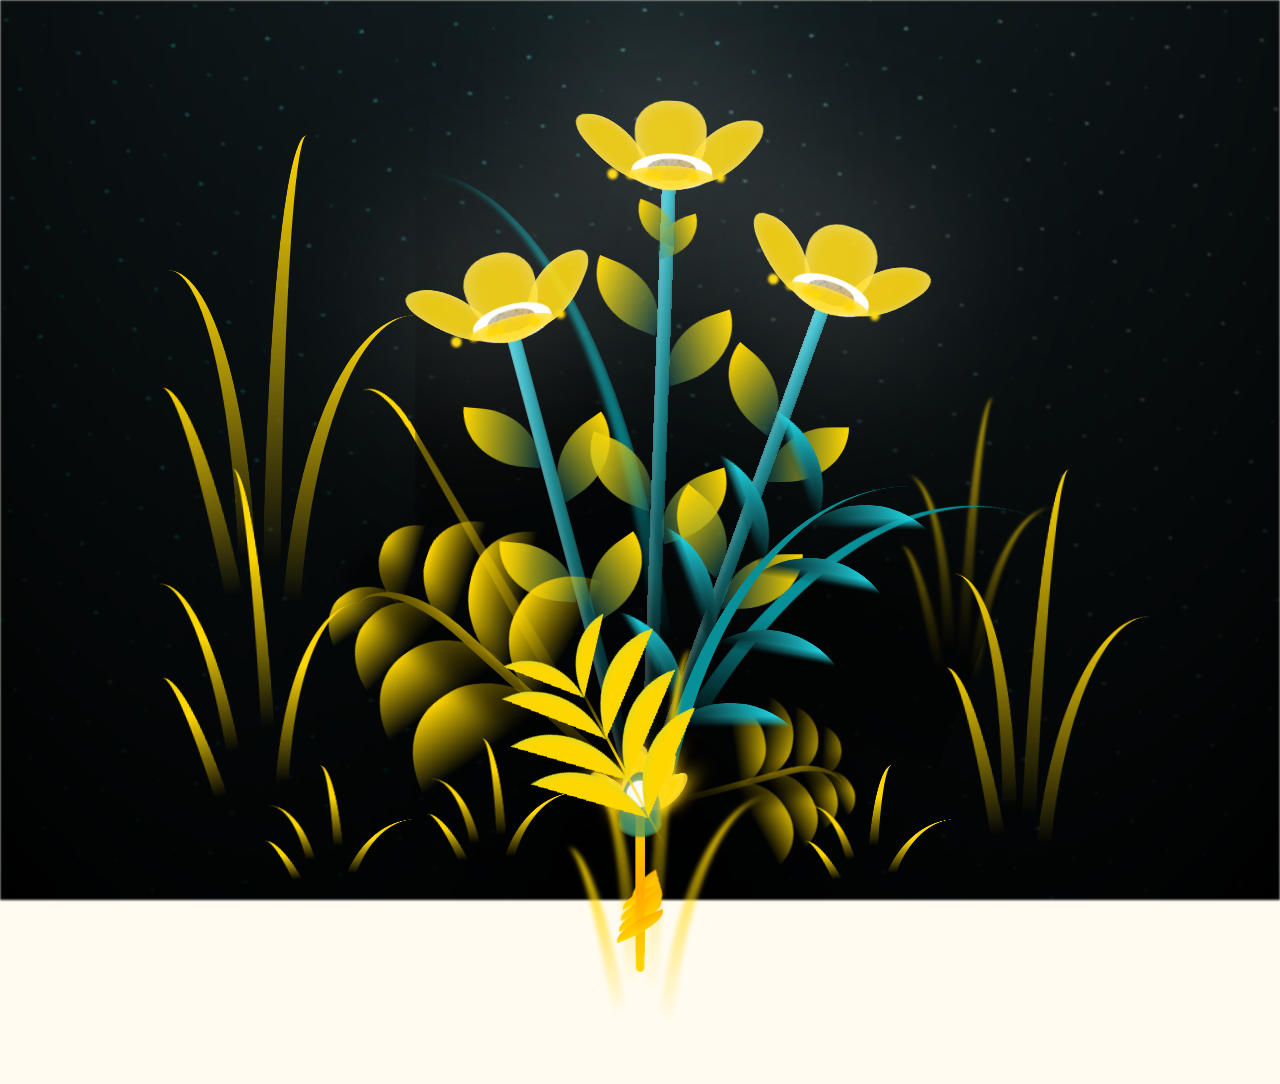
==== commit 3ba169f4: "Add roses and lilies, clean CSS" ====
--- a/flower.html
+++ b/flower.html
@@ -9,7 +9,7 @@
     <link rel="icon" href="img/flowers.png" type="image/x-icon" />
     <title>Flores</title>
   </head>
-  <body class="container" id="flower-body">
+  <body class="brutal-mode" id="flower-body">
     <audio src="sound/ChristianBasso&HaienQiu-Flowers.mp3" autoplay></audio>
     <div id="lyrics">
      
@@ -96,6 +96,90 @@
         </div>
       </div>
 
+      <div class="flower flower--rosa-1">
+        <div class="flower__leafs--rosa">
+          <div class="flower__leaf--rosa"></div><div class="flower__leaf--rosa"></div><div class="flower__leaf--rosa"></div><div class="flower__leaf--rosa"></div><div class="flower__leaf--rosa"></div><div class="flower__leaf--rosa"></div><div class="flower__leaf--rosa"></div><div class="flower__leaf--rosa"></div>
+          <div class="rose__center"></div>
+        </div>
+        <div class="flower__rosa-stem"></div>
+        <div class="flower__rosa-leaf"></div>
+        <div class="flower__rosa-leaf"></div>
+      </div>
+
+      <div class="flower flower--rosa-2">
+        <div class="flower__leafs--rosa">
+          <div class="flower__leaf--rosa"></div><div class="flower__leaf--rosa"></div><div class="flower__leaf--rosa"></div><div class="flower__leaf--rosa"></div><div class="flower__leaf--rosa"></div><div class="flower__leaf--rosa"></div><div class="flower__leaf--rosa"></div><div class="flower__leaf--rosa"></div>
+          <div class="rose__center"></div>
+        </div>
+        <div class="flower__rosa-stem"></div>
+        <div class="flower__rosa-leaf"></div>
+        <div class="flower__rosa-leaf"></div>
+      </div>
+
+      <div class="flower flower--rosa-3">
+        <div class="flower__leafs--rosa">
+          <div class="flower__leaf--rosa"></div><div class="flower__leaf--rosa"></div><div class="flower__leaf--rosa"></div><div class="flower__leaf--rosa"></div><div class="flower__leaf--rosa"></div><div class="flower__leaf--rosa"></div><div class="flower__leaf--rosa"></div><div class="flower__leaf--rosa"></div>
+          <div class="rose__center"></div>
+        </div>
+        <div class="flower__rosa-stem"></div>
+        <div class="flower__rosa-leaf"></div>
+        <div class="flower__rosa-leaf"></div>
+      </div>
+
+      <div class="flower flower--rosa-4">
+        <div class="flower__leafs--rosa">
+          <div class="flower__leaf--rosa"></div><div class="flower__leaf--rosa"></div><div class="flower__leaf--rosa"></div><div class="flower__leaf--rosa"></div><div class="flower__leaf--rosa"></div><div class="flower__leaf--rosa"></div><div class="flower__leaf--rosa"></div><div class="flower__leaf--rosa"></div>
+          <div class="rose__center"></div>
+        </div>
+        <div class="flower__rosa-stem"></div>
+        <div class="flower__rosa-leaf"></div>
+        <div class="flower__rosa-leaf"></div>
+      </div>
+
+      <div class="flower flower--lirio-1">
+        <div class="flower__leafs--lirio">
+          <div class="flower__leaf--lirio"></div><div class="flower__leaf--lirio"></div><div class="flower__leaf--lirio"></div><div class="flower__leaf--lirio"></div><div class="flower__leaf--lirio"></div><div class="flower__leaf--lirio"></div><div class="flower__leaf--lirio"></div>
+          <div class="flower__lirio-center"></div>
+        </div>
+        <div class="flower__lirio-stem"></div>
+        <div class="flower__lirio-spathe"></div>
+        <div class="flower__lirio-leaf"></div>
+        <div class="flower__lirio-leaf"></div>
+      </div>
+
+      <div class="flower flower--lirio-2">
+        <div class="flower__leafs--lirio">
+          <div class="flower__leaf--lirio"></div><div class="flower__leaf--lirio"></div><div class="flower__leaf--lirio"></div><div class="flower__leaf--lirio"></div><div class="flower__leaf--lirio"></div><div class="flower__leaf--lirio"></div><div class="flower__leaf--lirio"></div>
+          <div class="flower__lirio-center"></div>
+        </div>
+        <div class="flower__lirio-stem"></div>
+        <div class="flower__lirio-spathe"></div>
+        <div class="flower__lirio-leaf"></div>
+        <div class="flower__lirio-leaf"></div>
+      </div>
+
+      <div class="flower flower--lirio-3">
+        <div class="flower__leafs--lirio">
+          <div class="flower__leaf--lirio"></div><div class="flower__leaf--lirio"></div><div class="flower__leaf--lirio"></div><div class="flower__leaf--lirio"></div><div class="flower__leaf--lirio"></div><div class="flower__leaf--lirio"></div><div class="flower__leaf--lirio"></div>
+          <div class="flower__lirio-center"></div>
+        </div>
+        <div class="flower__lirio-stem"></div>
+        <div class="flower__lirio-spathe"></div>
+        <div class="flower__lirio-leaf"></div>
+        <div class="flower__lirio-leaf"></div>
+      </div>
+
+      <div class="flower flower--lirio-4">
+        <div class="flower__leafs--lirio">
+          <div class="flower__leaf--lirio"></div><div class="flower__leaf--lirio"></div><div class="flower__leaf--lirio"></div><div class="flower__leaf--lirio"></div><div class="flower__leaf--lirio"></div><div class="flower__leaf--lirio"></div><div class="flower__leaf--lirio"></div>
+          <div class="flower__lirio-center"></div>
+        </div>
+        <div class="flower__lirio-stem"></div>
+        <div class="flower__lirio-spathe"></div>
+        <div class="flower__lirio-leaf"></div>
+        <div class="flower__lirio-leaf"></div>
+      </div>
+
       <div class="grow-ans" style="--d: 1.2s">
         <div class="flower__g-long">
           <div class="flower__g-long__top"></div>
--- a/css/main.css
+++ b/css/main.css
@@ -1,2422 +1,438 @@
-*,
-*::after,
-*::before {
-  padding: 0;
-  margin: 0;
-  box-sizing: border-box;
-}
-
-:root {
-  --dark-color: #000;
-}
-
-body {
-  display: flex;
-  align-items: flex-end;
-  justify-content: center;
-  min-height: 100vh;
-  background-color: var(--dark-color);
-  overflow: hidden;
-  perspective: 1000px;
-}
-
-#lyrics {
-  font-size: 28px;
-  font-family: "Franklin Gothic Medium", "Arial Narrow", Arial, sans-serif;
-  color: rgb(187, 143, 143);
-  position: absolute;
-  margin-bottom: 20%;
-  z-index: 1;
-  font-weight: bold;
-  letter-spacing: 4px;
-}
-@media only screen and (max-width: 600px) {
-  /* Estilos específicos para dispositivos con un ancho máximo de 600px */
-  #lyrics {
-      font-size: 14px; /* Reduce el tamaño del texto para dispositivos más pequeños */
-      margin-bottom: 530px;
-      letter-spacing: 3px;
-  }
-
-}
-.titulo {
-  margin-bottom: 180px;
-  font-family: "Arial Narrow", Arial, sans-serif;
-  color: rgb(255, 255, 255);
-  position: absolute;
-  font-weight: bold;
-  letter-spacing: 10px;
-  opacity: 0;
-  animation: fadeIn 3s ease-in-out forwards;
-  text-align: center;
-}
-@keyframes fadeIn {
-  from {
-    opacity: 0;
-  }
-  to {
-    opacity: 1;
-  }
-}
-
-.night {
-  z-index: -1;
-  position: absolute;
-  left: 50%;
-  top: 0;
-  transform: translateX(-50%);
-  width: 100%;
-  height: 100%;
-  filter: blur(0.1vmin);
-  background-image: radial-gradient(
-      ellipse at top,
-      transparent 0%,
-      var(--dark-color)
-    ),
-    radial-gradient(
-      ellipse at bottom,
-      var(--dark-color),
-      rgba(145, 233, 255, 0.2)
-    ),
-    repeating-linear-gradient(
-      220deg,
-      rgb(0, 0, 0) 0px,
-      rgb(0, 0, 0) 19px,
-      transparent 19px,
-      transparent 22px
-    ),
-    repeating-linear-gradient(
-      189deg,
-      rgb(0, 0, 0) 0px,
-      rgb(0, 0, 0) 19px,
-      transparent 19px,
-      transparent 22px
-    ),
-    repeating-linear-gradient(
-      148deg,
-      rgb(0, 0, 0) 0px,
-      rgb(0, 0, 0) 19px,
-      transparent 19px,
-      transparent 22px
-    ),
-    linear-gradient(90deg, rgb(0, 255, 250), rgb(240, 240, 240));
-}
-
-.flowers {
-  position: relative;
-  transform: scale(0.9);
-  /*margin-bottom: 100px;
-  */
-}
-
-@media only screen and (max-width: 600px) {
-  /* Estilos específicos para dispositivos con un ancho máximo de 600px */
-.flowers {
-      font-size: 14px;
-      margin-bottom: 35%;
-      letter-spacing: 3px;
-      transform: scale(1.0);
-}
-
-}
-
-.flower {
-  position: absolute;
-  bottom: 10vmin;
-  transform-origin: bottom center;
-  z-index: 10;
-  --fl-speed: 0.8s;
-}
-.flower--1 {
-  -webkit-animation: moving-flower-1 4s linear infinite;
-  animation: moving-flower-1 4s linear infinite;
-}
-.flower--1 .flower__line {
-  height: 70vmin;
-  -webkit-animation-delay: 0.3s;
-  animation-delay: 0.3s;
-}
-.flower--1 .flower__line__leaf--1 {
-  -webkit-animation: blooming-leaf-right var(--fl-speed) 1.6s backwards;
-  animation: blooming-leaf-right var(--fl-speed) 1.6s backwards;
-}
-.flower--1 .flower__line__leaf--2 {
-  -webkit-animation: blooming-leaf-right var(--fl-speed) 1.4s backwards;
-  animation: blooming-leaf-right var(--fl-speed) 1.4s backwards;
-}
-.flower--1 .flower__line__leaf--3 {
-  -webkit-animation: blooming-leaf-left var(--fl-speed) 1.2s backwards;
-  animation: blooming-leaf-left var(--fl-speed) 1.2s backwards;
-}
-.flower--1 .flower__line__leaf--4 {
-  -webkit-animation: blooming-leaf-left var(--fl-speed) 1s backwards;
-  animation: blooming-leaf-left var(--fl-speed) 1s backwards;
-}
-.flower--1 .flower__line__leaf--5 {
-  -webkit-animation: blooming-leaf-right var(--fl-speed) 1.8s backwards;
-  animation: blooming-leaf-right var(--fl-speed) 1.8s backwards;
-}
-.flower--1 .flower__line__leaf--6 {
-  -webkit-animation: blooming-leaf-left var(--fl-speed) 2s backwards;
-  animation: blooming-leaf-left var(--fl-speed) 2s backwards;
-}
-.flower--2 {
-  left: 50%;
-  transform: rotate(20deg);
-  -webkit-animation: moving-flower-2 4s linear infinite;
-  animation: moving-flower-2 4s linear infinite;
-}
-.flower--2 .flower__line {
-  height: 60vmin;
-  -webkit-animation-delay: 0.6s;
-  animation-delay: 0.6s;
-}
-.flower--2 .flower__line__leaf--1 {
-  -webkit-animation: blooming-leaf-right var(--fl-speed) 1.9s backwards;
-  animation: blooming-leaf-right var(--fl-speed) 1.9s backwards;
-}
-.flower--2 .flower__line__leaf--2 {
-  -webkit-animation: blooming-leaf-right var(--fl-speed) 1.7s backwards;
-  animation: blooming-leaf-right var(--fl-speed) 1.7s backwards;
-}
-.flower--2 .flower__line__leaf--3 {
-  -webkit-animation: blooming-leaf-left var(--fl-speed) 1.5s backwards;
-  animation: blooming-leaf-left var(--fl-speed) 1.5s backwards;
-}
-.flower--2 .flower__line__leaf--4 {
-  -webkit-animation: blooming-leaf-left var(--fl-speed) 1.3s backwards;
-  animation: blooming-leaf-left var(--fl-speed) 1.3s backwards;
-}
-.flower--3 {
-  left: 50%;
-  transform: rotate(-15deg);
-  -webkit-animation: moving-flower-3 4s linear infinite;
-  animation: moving-flower-3 4s linear infinite;
-}
-.flower--3 .flower__line {
-  -webkit-animation-delay: 0.9s;
-  animation-delay: 0.9s;
-}
-.flower--3 .flower__line__leaf--1 {
-  -webkit-animation: blooming-leaf-right var(--fl-speed) 2.5s backwards;
-  animation: blooming-leaf-right var(--fl-speed) 2.5s backwards;
-}
-.flower--3 .flower__line__leaf--2 {
-  -webkit-animation: blooming-leaf-right var(--fl-speed) 2.3s backwards;
-  animation: blooming-leaf-right var(--fl-speed) 2.3s backwards;
-}
-.flower--3 .flower__line__leaf--3 {
-  -webkit-animation: blooming-leaf-left var(--fl-speed) 2.1s backwards;
-  animation: blooming-leaf-left var(--fl-speed) 2.1s backwards;
-}
-.flower--3 .flower__line__leaf--4 {
-  -webkit-animation: blooming-leaf-left var(--fl-speed) 1.9s backwards;
-  animation: blooming-leaf-left var(--fl-speed) 1.9s backwards;
-}
-.flower__leafs {
-  position: relative;
-  -webkit-animation: blooming-flower 2s backwards;
-  animation: blooming-flower 2s backwards;
-}
-.flower__leafs--1 {
-  -webkit-animation-delay: 1.1s;
-  animation-delay: 1.1s;
-}
-.flower__leafs--2 {
-  -webkit-animation-delay: 1.4s;
-  animation-delay: 1.4s;
-}
-.flower__leafs--3 {
-  -webkit-animation-delay: 1.7s;
-  animation-delay: 1.7s;
-}
-.flower__leafs::after {
-  content: "";
-  position: absolute;
-  left: 0;
-  top: 0;
-  transform: translate(-50%, -100%);
-  width: 8vmin;
-  height: 8vmin;
-  background-color: #fffffd;
-  /* background-color: #fd2525; */
-  filter: blur(10vmin);
-}
-.flower__leaf {
-  position: absolute;
-  bottom: 0;
-  left: 50%;
-  width: 8vmin;
-  height: 11vmin;
-  border-radius: 51% 49% 47% 53%/44% 45% 55% 69%;
-  background-color: #253bfd;
-  background-color: hwb(0 56% 24%);
-  transform-origin: bottom center;
-  opacity: 0.9;
-  box-shadow: inset 0 0 2vmin rgba(255, 255, 255, 0.5);
-}
-.flower__leaf--1 {
-  transform: translate(-10%, 1%) rotateY(40deg) rotateX(-50deg);
-}
-.flower__leaf--2 {
-  transform: translate(-50%, -4%) rotateX(40deg);
-}
-.flower__leaf--3 {
-  transform: translate(-90%, 0%) rotateY(45deg) rotateX(50deg);
-}
-.flower__leaf--4 {
-  width: 8vmin;
-  height: 8vmin;
-  transform-origin: bottom left;
-  border-radius: 4vmin 10vmin 4vmin 4vmin;
-  transform: translate(0%, 18%) rotateX(70deg) rotate(-43deg);
-  background-color: hwb(0 56% 24%);
-  z-index: 1;
-  opacity: 0.8;
-}
-.flower__white-circle {
-  position: absolute;
-  left: -3.5vmin;
-  top: -3vmin;
-  width: 9vmin;
-  height: 4vmin;
-  border-radius: 50%;
-  background-color: #fff;
-}
-.flower__white-circle::after {
-  content: "";
-  position: absolute;
-  left: 50%;
-  top: 45%;
-  transform: translate(-50%, -50%);
-  width: 60%;
-  height: 60%;
-  border-radius: inherit;
-  background-image: repeating-linear-gradient(
-      135deg,
-      rgba(0, 0, 0, 0.03) 0px,
-      rgba(0, 0, 0, 0.03) 1px,
-      transparent 1px,
-      transparent 12px
-    ),
-    repeating-linear-gradient(
-      45deg,
-      rgba(0, 0, 0, 0.03) 0px,
-      rgba(0, 0, 0, 0.03) 1px,
-      transparent 1px,
-      transparent 12px
-    ),
-    repeating-linear-gradient(
-      67.5deg,
-      rgba(0, 0, 0, 0.03) 0px,
-      rgba(0, 0, 0, 0.03) 1px,
-      transparent 1px,
-      transparent 12px
-    ),
-    repeating-linear-gradient(
-      135deg,
-      rgba(0, 0, 0, 0.03) 0px,
-      rgba(0, 0, 0, 0.03) 1px,
-      transparent 1px,
-      transparent 12px
-    ),
-    repeating-linear-gradient(
-      45deg,
-      rgba(0, 0, 0, 0.03) 0px,
-      rgba(0, 0, 0, 0.03) 1px,
-      transparent 1px,
-      transparent 12px
-    ),
-    repeating-linear-gradient(
-      112.5deg,
-      rgba(0, 0, 0, 0.03) 0px,
-      rgba(0, 0, 0, 0.03) 1px,
-      transparent 1px,
-      transparent 12px
-    ),
-    repeating-linear-gradient(
-      112.5deg,
-      rgba(0, 0, 0, 0.03) 0px,
-      rgba(0, 0, 0, 0.03) 1px,
-      transparent 1px,
-      transparent 12px
-    ),
-    repeating-linear-gradient(
-      45deg,
-      rgba(0, 0, 0, 0.03) 0px,
-      rgba(0, 0, 0, 0.03) 1px,
-      transparent 1px,
-      transparent 12px
-    ),
-    repeating-linear-gradient(
-      22.5deg,
-      rgba(0, 0, 0, 0.03) 0px,
-      rgba(0, 0, 0, 0.03) 1px,
-      transparent 1px,
-      transparent 12px
-    ),
-    repeating-linear-gradient(
-      45deg,
-      rgba(0, 0, 0, 0.03) 0px,
-      rgba(0, 0, 0, 0.03) 1px,
-      transparent 1px,
-      transparent 12px
-    ),
-    repeating-linear-gradient(
-      22.5deg,
-      rgba(0, 0, 0, 0.03) 0px,
-      rgba(0, 0, 0, 0.03) 1px,
-      transparent 1px,
-      transparent 12px
-    ),
-    repeating-linear-gradient(
-      135deg,
-      rgba(0, 0, 0, 0.03) 0px,
-      rgba(0, 0, 0, 0.03) 1px,
-      transparent 1px,
-      transparent 12px
-    ),
-    repeating-linear-gradient(
-      157.5deg,
-      rgba(0, 0, 0, 0.03) 0px,
-      rgba(0, 0, 0, 0.03) 1px,
-      transparent 1px,
-      transparent 12px
-    ),
-    repeating-linear-gradient(
-      67.5deg,
-      rgba(0, 0, 0, 0.03) 0px,
-      rgba(0, 0, 0, 0.03) 1px,
-      transparent 1px,
-      transparent 12px
-    ),
-    repeating-linear-gradient(
-      67.5deg,
-      rgba(0, 0, 0, 0.03) 0px,
-      rgba(0, 0, 0, 0.03) 1px,
-      transparent 1px,
-      transparent 12px
-    ),
-    linear-gradient(90deg, rgb(194, 193, 182), rgb(207, 171, 99));
-}
-.flower__line {
-  height: 55vmin;
-  width: 1.5vmin;
-  background-image: linear-gradient(
-      to left,
-      rgba(0, 0, 0, 0.2),
-      transparent,
-      rgba(255, 255, 255, 0.2)
-    ),
-    linear-gradient(to top, transparent 10%, #14757a, #39c6d6);
-  box-shadow: inset 0 0 2px rgba(0, 0, 0, 0.5);
-  -webkit-animation: grow-flower-tree 4s backwards;
-  animation: grow-flower-tree 4s backwards;
-}
-.flower__line__leaf {
-  --w: 7vmin;
-  --h: calc(var(--w) + 2vmin);
-  position: absolute;
-  top: 20%;
-  left: 90%;
-  width: var(--w);
-  height: var(--h);
-  border-top-right-radius: var(--h);
-  border-bottom-left-radius: var(--h);
-  background-image: linear-gradient(to top, rgba(20, 117, 122, 0.4), #5ed639);
-}
-.flower__line__leaf--1 {
-  transform: rotate(70deg) rotateY(30deg);
-}
-.flower__line__leaf--2 {
-  top: 45%;
-  transform: rotate(70deg) rotateY(30deg);
-}
-.flower__line__leaf--3,
-.flower__line__leaf--4,
-.flower__line__leaf--6 {
-  border-top-right-radius: 0;
-  border-bottom-left-radius: 0;
-  border-top-left-radius: var(--h);
-  border-bottom-right-radius: var(--h);
-  left: -460%;
-  top: 12%;
-  transform: rotate(-70deg) rotateY(30deg);
-}
-.flower__line__leaf--4 {
-  top: 40%;
-}
-.flower__line__leaf--5 {
-  top: 0;
-  transform-origin: left;
-  transform: rotate(70deg) rotateY(30deg) scale(0.6);
-}
-.flower__line__leaf--6 {
-  top: -2%;
-  left: -450%;
-  transform-origin: right;
-  transform: rotate(-70deg) rotateY(30deg) scale(0.6);
-}
-.flower__light {
-  position: absolute;
-  bottom: 0vmin;
-  width: 1vmin;
-  height: 1vmin;
-  background-color: rgb(255, 251, 0);
-  border-radius: 50%;
-  filter: blur(0.2vmin);
-  -webkit-animation: light-ans 4s linear infinite backwards;
-  animation: light-ans 4s linear infinite backwards;
-}
-.flower__light:nth-child(odd) {
-  background-color: #23f0ff;
-}
-.flower__light--1 {
-  left: -2vmin;
-  -webkit-animation-delay: 1s;
-  animation-delay: 1s;
-}
-.flower__light--2 {
-  left: 3vmin;
-  -webkit-animation-delay: 0.5s;
-  animation-delay: 0.5s;
-}
-.flower__light--3 {
-  left: -6vmin;
-  -webkit-animation-delay: 0.3s;
-  animation-delay: 0.3s;
-}
-.flower__light--4 {
-  left: 6vmin;
-  -webkit-animation-delay: 0.9s;
-  animation-delay: 0.9s;
-}
-.flower__light--5 {
-  left: -1vmin;
-  -webkit-animation-delay: 1.5s;
-  animation-delay: 1.5s;
-}
-.flower__light--6 {
-  left: -4vmin;
-  -webkit-animation-delay: 3s;
-  animation-delay: 3s;
-}
-.flower__light--7 {
-  left: 3vmin;
-  -webkit-animation-delay: 2s;
-  animation-delay: 2s;
-}
-.flower__light--8 {
-  left: -6vmin;
-  -webkit-animation-delay: 3.5s;
-  animation-delay: 3.5s;
-}
-.flower__grass {
-  --c: #159faa;
-  --line-w: 1.5vmin;
-  position: absolute;
-  bottom: 12vmin;
-  left: -7vmin;
-  display: flex;
-  flex-direction: column;
-  align-items: flex-end;
-  z-index: 20;
-  transform-origin: bottom center;
-  transform: rotate(-48deg) rotateY(40deg);
-}
-.flower__grass--1 {
-  -webkit-animation: moving-grass 2s linear infinite;
-  animation: moving-grass 2s linear infinite;
-}
-.flower__grass--2 {
-  left: 2vmin;
-  bottom: 10vmin;
-  transform: scale(0.5) rotate(75deg) rotateX(10deg) rotateY(-200deg);
-  opacity: 0.8;
-  z-index: 0;
-  -webkit-animation: moving-grass--2 1.5s linear infinite;
-  animation: moving-grass--2 1.5s linear infinite;
-}
-.flower__grass--top {
-  width: 7vmin;
-  height: 10vmin;
-  border-top-right-radius: 100%;
-  border-right: var(--line-w) solid var(--c);
-  transform-origin: bottom center;
-  transform: rotate(-2deg);
-}
-.flower__grass--bottom {
-  margin-top: -2px;
-  width: var(--line-w);
-  height: 25vmin;
-  background-image: linear-gradient(to top, transparent, var(--c));
-}
-.flower__grass__leaf {
-  --size: 10vmin;
-  position: absolute;
-  width: calc(var(--size) * 2.1);
-  height: var(--size);
-  border-top-left-radius: var(--size);
-  border-top-right-radius: var(--size);
-  background-image: linear-gradient(
-    to top,
-    transparent,
-    transparent 30%,
-    var(--c)
-  );
-  z-index: 100;
-}
-.flower__grass__leaf--1 {
-  top: -6%;
-  left: 30%;
-  --size: 6vmin;
-  transform: rotate(-20deg);
-  -webkit-animation: growing-grass-ans--1 2s 2.6s backwards;
-  animation: growing-grass-ans--1 2s 2.6s backwards;
-}
-@-webkit-keyframes growing-grass-ans--1 {
-  0% {
-    transform-origin: bottom left;
-    transform: rotate(-20deg) scale(0);
-  }
-}
-@keyframes growing-grass-ans--1 {
-  0% {
-    transform-origin: bottom left;
-    transform: rotate(-20deg) scale(0);
-  }
-}
-.flower__grass__leaf--2 {
-  top: -5%;
-  left: -110%;
-  --size: 6vmin;
-  transform: rotate(10deg);
-  -webkit-animation: growing-grass-ans--2 2s 2.4s linear backwards;
-  animation: growing-grass-ans--2 2s 2.4s linear backwards;
-}
-@-webkit-keyframes growing-grass-ans--2 {
-  0% {
-    transform-origin: bottom right;
-    transform: rotate(10deg) scale(0);
-  }
-}
-@keyframes growing-grass-ans--2 {
-  0% {
-    transform-origin: bottom right;
-    transform: rotate(10deg) scale(0);
-  }
-}
-.flower__grass__leaf--3 {
-  top: 5%;
-  left: 60%;
-  --size: 8vmin;
-  transform: rotate(-18deg) rotateX(-20deg);
-  -webkit-animation: growing-grass-ans--3 2s 2.2s linear backwards;
-  animation: growing-grass-ans--3 2s 2.2s linear backwards;
-}
-@-webkit-keyframes growing-grass-ans--3 {
-  0% {
-    transform-origin: bottom left;
-    transform: rotate(-18deg) rotateX(-20deg) scale(0);
-  }
-}
-@keyframes growing-grass-ans--3 {
-  0% {
-    transform-origin: bottom left;
-    transform: rotate(-18deg) rotateX(-20deg) scale(0);
-  }
-}
-.flower__grass__leaf--4 {
-  top: 6%;
-  left: -135%;
-  --size: 8vmin;
-  transform: rotate(2deg);
-  -webkit-animation: growing-grass-ans--4 2s 2s linear backwards;
-  animation: growing-grass-ans--4 2s 2s linear backwards;
-}
-@-webkit-keyframes growing-grass-ans--4 {
-  0% {
-    transform-origin: bottom right;
-    transform: rotate(2deg) scale(0);
-  }
-}
-@keyframes growing-grass-ans--4 {
-  0% {
-    transform-origin: bottom right;
-    transform: rotate(2deg) scale(0);
-  }
-}
-.flower__grass__leaf--5 {
-  top: 20%;
-  left: 60%;
-  --size: 10vmin;
-  transform: rotate(-24deg) rotateX(-20deg);
-  -webkit-animation: growing-grass-ans--5 2s 1.8s linear backwards;
-  animation: growing-grass-ans--5 2s 1.8s linear backwards;
-}
-@-webkit-keyframes growing-grass-ans--5 {
-  0% {
-    transform-origin: bottom left;
-    transform: rotate(-24deg) rotateX(-20deg) scale(0);
-  }
-}
-@keyframes growing-grass-ans--5 {
-  0% {
-    transform-origin: bottom left;
-    transform: rotate(-24deg) rotateX(-20deg) scale(0);
-  }
-}
-.flower__grass__leaf--6 {
-  top: 22%;
-  left: -180%;
-  --size: 10vmin;
-  transform: rotate(10deg);
-  -webkit-animation: growing-grass-ans--6 2s 1.6s linear backwards;
-  animation: growing-grass-ans--6 2s 1.6s linear backwards;
-}
-@-webkit-keyframes growing-grass-ans--6 {
-  0% {
-    transform-origin: bottom right;
-    transform: rotate(10deg) scale(0);
-  }
-}
-@keyframes growing-grass-ans--6 {
-  0% {
-    transform-origin: bottom right;
-    transform: rotate(10deg) scale(0);
-  }
-}
-.flower__grass__leaf--7 {
-  top: 39%;
-  left: 70%;
-  --size: 10vmin;
-  transform: rotate(-10deg);
-  -webkit-animation: growing-grass-ans--7 2s 1.4s linear backwards;
-  animation: growing-grass-ans--7 2s 1.4s linear backwards;
-}
-@-webkit-keyframes growing-grass-ans--7 {
-  0% {
-    transform-origin: bottom left;
-    transform: rotate(-10deg) scale(0);
-  }
-}
-@keyframes growing-grass-ans--7 {
-  0% {
-    transform-origin: bottom left;
-    transform: rotate(-10deg) scale(0);
-  }
-}
-.flower__grass__leaf--8 {
-  top: 40%;
-  left: -215%;
-  --size: 11vmin;
-  transform: rotate(10deg);
-  -webkit-animation: growing-grass-ans--8 2s 1.2s linear backwards;
-  animation: growing-grass-ans--8 2s 1.2s linear backwards;
-}
-@-webkit-keyframes growing-grass-ans--8 {
-  0% {
-    transform-origin: bottom right;
-    transform: rotate(10deg) scale(0);
-  }
-}
-@keyframes growing-grass-ans--8 {
-  0% {
-    transform-origin: bottom right;
-    transform: rotate(10deg) scale(0);
-  }
-}
-.flower__grass__overlay {
-  position: absolute;
-  top: -10%;
-  right: 0%;
-  width: 100%;
-  height: 100%;
-  background-color: rgba(0, 0, 0, 0.6);
-  filter: blur(1.5vmin);
-  z-index: 100;
-}
-.flower__g-long {
-  --w: 2vmin;
-  --h: 6vmin;
-  --c: #159faa;
-  position: absolute;
-  bottom: 10vmin;
-  left: -3vmin;
-  transform-origin: bottom center;
-  transform: rotate(-30deg) rotateY(-20deg);
-  display: flex;
-  flex-direction: column;
-  align-items: flex-end;
-  -webkit-animation: flower-g-long-ans 3s linear infinite;
-  animation: flower-g-long-ans 3s linear infinite;
-}
-@-webkit-keyframes flower-g-long-ans {
-  0%,
-  100% {
-    transform: rotate(-30deg) rotateY(-20deg);
-  }
-  50% {
-    transform: rotate(-32deg) rotateY(-20deg);
-  }
-}
-@keyframes flower-g-long-ans {
-  0%,
-  100% {
-    transform: rotate(-30deg) rotateY(-20deg);
-  }
-  50% {
-    transform: rotate(-32deg) rotateY(-20deg);
-  }
-}
-.flower__g-long__top {
-  top: calc(var(--h) * -1);
-  width: calc(var(--w) + 1vmin);
-  height: var(--h);
-  border-top-right-radius: 100%;
-  border-right: 0.7vmin solid var(--c);
-  transform: translate(-0.7vmin, 1vmin);
-}
-.flower__g-long__bottom {
-  width: var(--w);
-  height: 50vmin;
-  transform-origin: bottom center;
-  background-image: linear-gradient(to top, transparent 30%, var(--c));
-  box-shadow: inset 0 0 2px rgba(0, 0, 0, 0.5);
-  -webkit-clip-path: polygon(35% 0, 65% 1%, 100% 100%, 0% 100%);
-  clip-path: polygon(35% 0, 65% 1%, 100% 100%, 0% 100%);
-}
-.flower__g-right {
-  position: absolute;
-  bottom: 6vmin;
-  left: -2vmin;
-  transform-origin: bottom left;
-  transform: rotate(20deg);
-}
-.flower__g-right .leaf {
-  width: 30vmin;
-  height: 50vmin;
-  border-top-left-radius: 100%;
-  border-left: 2vmin solid #079097;
-  background-image: linear-gradient(
-    to bottom,
-    transparent,
-    var(--dark-color) 60%
-  );
-  -webkit-mask-image: linear-gradient(to top, transparent 30%, #079097 60%);
-}
-.flower__g-right--1 {
-  -webkit-animation: flower-g-right-ans 2.5s linear infinite;
-  animation: flower-g-right-ans 2.5s linear infinite;
-}
-.flower__g-right--2 {
-  left: 5vmin;
-  transform: rotateY(-180deg);
-  -webkit-animation: flower-g-right-ans--2 3s linear infinite;
-  animation: flower-g-right-ans--2 3s linear infinite;
-}
-.flower__g-right--2 .leaf {
-  height: 75vmin;
-  filter: blur(0.3vmin);
-  opacity: 0.8;
-}
-@-webkit-keyframes flower-g-right-ans {
-  0%,
-  100% {
-    transform: rotate(20deg);
-  }
-  50% {
-    transform: rotate(24deg) rotateX(-20deg);
-  }
-}
-@keyframes flower-g-right-ans {
-  0%,
-  100% {
-    transform: rotate(20deg);
-  }
-  50% {
-    transform: rotate(24deg) rotateX(-20deg);
-  }
-}
-@-webkit-keyframes flower-g-right-ans--2 {
-  0%,
-  100% {
-    transform: rotateY(-180deg) rotate(0deg) rotateX(-20deg);
-  }
-  50% {
-    transform: rotateY(-180deg) rotate(6deg) rotateX(-20deg);
-  }
-}
-@keyframes flower-g-right-ans--2 {
-  0%,
-  100% {
-    transform: rotateY(-180deg) rotate(0deg) rotateX(-20deg);
-  }
-  50% {
-    transform: rotateY(-180deg) rotate(6deg) rotateX(-20deg);
-  }
-}
-.flower__g-front {
-  position: absolute;
-  bottom: 6vmin;
-  left: 2.5vmin;
-  z-index: 100;
-  transform-origin: bottom center;
-  transform: rotate(-28deg) rotateY(30deg) scale(1.04);
-  -webkit-animation: flower__g-front-ans 2s linear infinite;
-  animation: flower__g-front-ans 2s linear infinite;
-}
-@-webkit-keyframes flower__g-front-ans {
-  0%,
-  100% {
-    transform: rotate(-28deg) rotateY(30deg) scale(1.04);
-  }
-  50% {
-    transform: rotate(-35deg) rotateY(40deg) scale(1.04);
-  }
-}
-@keyframes flower__g-front-ans {
-  0%,
-  100% {
-    transform: rotate(-28deg) rotateY(30deg) scale(1.04);
-  }
-  50% {
-    transform: rotate(-35deg) rotateY(40deg) scale(1.04);
-  }
-}
-.flower__g-front__line {
-  width: 0.3vmin;
-  height: 20vmin;
-  background-image: linear-gradient(
-    to top,
-    transparent,
-    #079097,
-    transparent 100%
-  );
-  position: relative;
-}
-.flower__g-front__leaf-wrapper {
-  position: absolute;
-  top: 0;
-  left: 0;
-  transform-origin: bottom left;
-  transform: rotate(10deg);
-}
-.flower__g-front__leaf-wrapper:nth-child(even) {
-  left: 0vmin;
-  transform: rotateY(-180deg) rotate(5deg);
-  -webkit-animation: flower__g-front__leaf-left-ans 1s ease-in backwards;
-  animation: flower__g-front__leaf-left-ans 1s ease-in backwards;
-}
-.flower__g-front__leaf-wrapper:nth-child(odd) {
-  -webkit-animation: flower__g-front__leaf-ans 1s ease-in backwards;
-  animation: flower__g-front__leaf-ans 1s ease-in backwards;
-}
-.flower__g-front__leaf-wrapper--1 {
-  top: -8vmin;
-  transform: scale(0.7);
-  -webkit-animation: flower__g-front__leaf-ans 1s 5.5s ease-in backwards !important;
-  animation: flower__g-front__leaf-ans 1s 5.5s ease-in backwards !important;
-}
-.flower__g-front__leaf-wrapper--2 {
-  top: -8vmin;
-  transform: rotateY(-180deg) scale(0.7) !important;
-  -webkit-animation: flower__g-front__leaf-left-ans-2 1s 4.6s ease-in backwards !important;
-  animation: flower__g-front__leaf-left-ans-2 1s 4.6s ease-in backwards !important;
-}
-.flower__g-front__leaf-wrapper--3 {
-  top: -3vmin;
-  -webkit-animation: flower__g-front__leaf-ans 1s 4.6s ease-in backwards;
-  animation: flower__g-front__leaf-ans 1s 4.6s ease-in backwards;
-}
-.flower__g-front__leaf-wrapper--4 {
-  top: -3vmin;
-  transform: rotateY(-180deg) scale(0.9) !important;
-  -webkit-animation: flower__g-front__leaf-left-ans-2 1s 4.6s ease-in backwards !important;
-  animation: flower__g-front__leaf-left-ans-2 1s 4.6s ease-in backwards !important;
-}
-@-webkit-keyframes flower__g-front__leaf-left-ans-2 {
-  0% {
-    transform: rotateY(-180deg) scale(0);
-  }
-}
-@keyframes flower__g-front__leaf-left-ans-2 {
-  0% {
-    transform: rotateY(-180deg) scale(0);
-  }
-}
-.flower__g-front__leaf-wrapper--5,
-.flower__g-front__leaf-wrapper--6 {
-  top: 2vmin;
-}
-.flower__g-front__leaf-wrapper--7,
-.flower__g-front__leaf-wrapper--8 {
-  top: 6.5vmin;
-}
-.flower__g-front__leaf-wrapper--2 {
-  -webkit-animation-delay: 5.2s !important;
-  animation-delay: 5.2s !important;
-}
-.flower__g-front__leaf-wrapper--3 {
-  -webkit-animation-delay: 4.9s !important;
-  animation-delay: 4.9s !important;
-}
-.flower__g-front__leaf-wrapper--5 {
-  -webkit-animation-delay: 4.3s !important;
-  animation-delay: 4.3s !important;
-}
-.flower__g-front__leaf-wrapper--6 {
-  -webkit-animation-delay: 4.1s !important;
-  animation-delay: 4.1s !important;
-}
-.flower__g-front__leaf-wrapper--7 {
-  -webkit-animation-delay: 3.8s !important;
-  animation-delay: 3.8s !important;
-}
-.flower__g-front__leaf-wrapper--8 {
-  -webkit-animation-delay: 3.5s !important;
-  animation-delay: 3.5s !important;
-}
-@-webkit-keyframes flower__g-front__leaf-ans {
-  0% {
-    transform: rotate(10deg) scale(0);
-  }
-}
-@keyframes flower__g-front__leaf-ans {
-  0% {
-    transform: rotate(10deg) scale(0);
-  }
-}
-@-webkit-keyframes flower__g-front__leaf-left-ans {
-  0% {
-    transform: rotateY(-180deg) rotate(5deg) scale(0);
-  }
-}
-@keyframes flower__g-front__leaf-left-ans {
-  0% {
-    transform: rotateY(-180deg) rotate(5deg) scale(0);
-  }
-}
-.flower__g-front__leaf {
-  width: 10vmin;
-  height: 10vmin;
-  border-radius: 100% 0% 0% 100%/100% 100% 0% 0%;
-  box-shadow: inset 0 2px 1vmin hsla(184deg, 97%, 58%, 0.2);
-  background-image: linear-gradient(
-      to bottom left,
-      transparent,
-      var(--dark-color)
-    ),
-    linear-gradient(to bottom right, #159faa 50%, transparent 50%, transparent);
-  -webkit-mask-image: linear-gradient(
-    to bottom right,
-    #159faa 50%,
-    transparent 50%,
-    transparent
-  );
-  mask-image: linear-gradient(
-    to bottom right,
-    #159faa 50%,
-    transparent 50%,
-    transparent
-  );
-}
-.flower__g-fr {
-  position: absolute;
-  bottom: -4vmin;
-  left: vmin;
-  transform-origin: bottom left;
-  z-index: 10;
-  -webkit-animation: flower__g-fr-ans 2s linear infinite;
-  animation: flower__g-fr-ans 2s linear infinite;
-}
-@-webkit-keyframes flower__g-fr-ans {
-  0%,
-  100% {
-    transform: rotate(2deg);
-  }
-  50% {
-    transform: rotate(4deg);
-  }
-}
-@keyframes flower__g-fr-ans {
-  0%,
-  100% {
-    transform: rotate(2deg);
-  }
-  50% {
-    transform: rotate(4deg);
-  }
-}
-.flower__g-fr .leaf {
-  width: 30vmin;
-  height: 50vmin;
-  border-top-left-radius: 100%;
-  border-left: 2vmin solid #079097;
-  -webkit-mask-image: linear-gradient(to top, transparent 25%, #079097 50%);
-  position: relative;
-  z-index: 1;
-}
-.flower__g-fr__leaf {
-  position: absolute;
-  top: 0;
-  left: 0;
-  width: 10vmin;
-  height: 10vmin;
-  border-radius: 100% 0% 0% 100%/100% 100% 0% 0%;
-  box-shadow: inset 0 2px 1vmin hsla(184deg, 97%, 58%, 0.2);
-  background-image: linear-gradient(
-      to bottom left,
-      transparent,
-      var(--dark-color) 98%
-    ),
-    linear-gradient(to bottom right, #23f0ff 45%, transparent 50%, transparent);
-  -webkit-mask-image: linear-gradient(
-    135deg,
-    #159faa 40%,
-    transparent 50%,
-    transparent
-  );
-}
-.flower__g-fr__leaf--1 {
-  left: 20vmin;
-  transform: rotate(45deg);
-  -webkit-animation: flower__g-fr-leaft-ans-1 0.5s 5.2s linear backwards;
-  animation: flower__g-fr-leaft-ans-1 0.5s 5.2s linear backwards;
-}
-@-webkit-keyframes flower__g-fr-leaft-ans-1 {
-  0% {
-    transform-origin: left;
-    transform: rotate(45deg) scale(0);
-  }
-}
-@keyframes flower__g-fr-leaft-ans-1 {
-  0% {
-    transform-origin: left;
-    transform: rotate(45deg) scale(0);
-  }
-}
-.flower__g-fr__leaf--2 {
-  left: 12vmin;
-  top: -7vmin;
-  transform: rotate(25deg) rotateY(-180deg);
-  -webkit-animation: flower__g-fr-leaft-ans-6 0.5s 5s linear backwards;
-  animation: flower__g-fr-leaft-ans-6 0.5s 5s linear backwards;
-}
-.flower__g-fr__leaf--3 {
-  left: 15vmin;
-  top: 6vmin;
-  transform: rotate(55deg);
-  -webkit-animation: flower__g-fr-leaft-ans-5 0.5s 4.8s linear backwards;
-  animation: flower__g-fr-leaft-ans-5 0.5s 4.8s linear backwards;
-}
-.flower__g-fr__leaf--4 {
-  left: 6vmin;
-  top: -2vmin;
-  transform: rotate(25deg) rotateY(-180deg);
-  -webkit-animation: flower__g-fr-leaft-ans-6 0.5s 4.6s linear backwards;
-  animation: flower__g-fr-leaft-ans-6 0.5s 4.6s linear backwards;
-}
-.flower__g-fr__leaf--5 {
-  left: 10vmin;
-  top: 14vmin;
-  transform: rotate(55deg);
-  -webkit-animation: flower__g-fr-leaft-ans-5 0.5s 4.4s linear backwards;
-  animation: flower__g-fr-leaft-ans-5 0.5s 4.4s linear backwards;
-}
-@-webkit-keyframes flower__g-fr-leaft-ans-5 {
-  0% {
-    transform-origin: left;
-    transform: rotate(55deg) scale(0);
-  }
-}
-@keyframes flower__g-fr-leaft-ans-5 {
-  0% {
-    transform-origin: left;
-    transform: rotate(55deg) scale(0);
-  }
-}
-.flower__g-fr__leaf--6 {
-  left: 0vmin;
-  top: 6vmin;
-  transform: rotate(25deg) rotateY(-180deg);
-  -webkit-animation: flower__g-fr-leaft-ans-6 0.5s 4.2s linear backwards;
-  animation: flower__g-fr-leaft-ans-6 0.5s 4.2s linear backwards;
-}
-@-webkit-keyframes flower__g-fr-leaft-ans-6 {
-  0% {
-    transform-origin: right;
-    transform: rotate(25deg) rotateY(-180deg) scale(0);
-  }
-}
-@keyframes flower__g-fr-leaft-ans-6 {
-  0% {
-    transform-origin: right;
-    transform: rotate(25deg) rotateY(-180deg) scale(0);
-  }
-}
-.flower__g-fr__leaf--7 {
-  left: 5vmin;
-  top: 22vmin;
-  transform: rotate(45deg);
-  -webkit-animation: flower__g-fr-leaft-ans-7 0.5s 4s linear backwards;
-  animation: flower__g-fr-leaft-ans-7 0.5s 4s linear backwards;
-}
-@-webkit-keyframes flower__g-fr-leaft-ans-7 {
-  0% {
-    transform-origin: left;
-    transform: rotate(45deg) scale(0);
-  }
-}
-@keyframes flower__g-fr-leaft-ans-7 {
-  0% {
-    transform-origin: left;
-    transform: rotate(45deg) scale(0);
-  }
-}
-.flower__g-fr__leaf--8 {
-  left: -4vmin;
-  top: 15vmin;
-  transform: rotate(15deg) rotateY(-180deg);
-  -webkit-animation: flower__g-fr-leaft-ans-8 0.5s 3.8s linear backwards;
-  animation: flower__g-fr-leaft-ans-8 0.5s 3.8s linear backwards;
-}
-@-webkit-keyframes flower__g-fr-leaft-ans-8 {
-  0% {
-    transform-origin: right;
-    transform: rotate(15deg) rotateY(-180deg) scale(0);
-  }
-}
-@keyframes flower__g-fr-leaft-ans-8 {
-  0% {
-    transform-origin: right;
-    transform: rotate(15deg) rotateY(-180deg) scale(0);
-  }
-}
-
-.long-g {
-  position: absolute;
-  bottom: 25vmin;
-  left: -42vmin;
-  transform-origin: bottom left;
-}
-.long-g--1 {
-  bottom: 0vmin;
-  transform: scale(0.8) rotate(-5deg);
-}
-.long-g--1 .leaf {
-  -webkit-mask-image: linear-gradient(
-    to top,
-    transparent 40%,
-    #079097 80%
-  ) !important;
-}
-.long-g--1 .leaf--1 {
-  --w: 5vmin;
-  --h: 60vmin;
-  left: -2vmin;
-  transform: rotate(3deg) rotateY(-180deg);
-}
-.long-g--2,
-.long-g--3 {
-  bottom: -3vmin;
-  left: -35vmin;
-  transform-origin: center;
-  transform: scale(0.6) rotateX(60deg);
-}
-.long-g--2 .leaf,
-.long-g--3 .leaf {
-  -webkit-mask-image: linear-gradient(
-    to top,
-    transparent 50%,
-    #079097 80%
-  ) !important;
-}
-.long-g--2 .leaf--1,
-.long-g--3 .leaf--1 {
-  left: -1vmin;
-  transform: rotateY(-180deg);
-}
-.long-g--3 {
-  left: -17vmin;
-  bottom: 0vmin;
-}
-.long-g--3 .leaf {
-  -webkit-mask-image: linear-gradient(
-    to top,
-    transparent 40%,
-    #079097 80%
-  ) !important;
-}
-.long-g--4 {
-  left: 25vmin;
-  bottom: -3vmin;
-  transform-origin: center;
-  transform: scale(0.6) rotateX(60deg);
-}
-.long-g--4 .leaf {
-  -webkit-mask-image: linear-gradient(
-    to top,
-    transparent 50%,
-    #079097 80%
-  ) !important;
-}
-.long-g--5 {
-  left: 42vmin;
-  bottom: 0vmin;
-  transform: scale(0.8) rotate(2deg);
-}
-.long-g--6 {
-  left: 0vmin;
-  bottom: -20vmin;
-  z-index: 100;
-  filter: blur(0.3vmin);
-  transform: scale(0.8) rotate(2deg);
-}
-.long-g--7 {
-  left: 35vmin;
-  bottom: 20vmin;
-  z-index: -1;
-  filter: blur(0.3vmin);
-  transform: scale(0.6) rotate(2deg);
-  opacity: 0.7;
-}
-.long-g .leaf {
-  --w: 15vmin;
-  --h: 40vmin;
-  --c: #1aaa15;
-  position: absolute;
-  bottom: 0;
-  width: var(--w);
-  height: var(--h);
-  border-top-left-radius: 100%;
-  border-left: 2vmin solid var(--c);
-  -webkit-mask-image: linear-gradient(
-    to top,
-    transparent 20%,
-    var(--dark-color)
-  );
-  transform-origin: bottom center;
-}
-.long-g .leaf--0 {
-  left: 2vmin;
-  -webkit-animation: leaf-ans-1 4s linear infinite;
-  animation: leaf-ans-1 4s linear infinite;
-}
-.long-g .leaf--1 {
-  --w: 5vmin;
-  --h: 60vmin;
-  -webkit-animation: leaf-ans-1 4s linear infinite;
-  animation: leaf-ans-1 4s linear infinite;
-}
-.long-g .leaf--2 {
-  --w: 10vmin;
-  --h: 40vmin;
-  left: -0.5vmin;
-  bottom: 5vmin;
-  transform-origin: bottom left;
-  transform: rotateY(-180deg);
-  -webkit-animation: leaf-ans-2 3s linear infinite;
-  animation: leaf-ans-2 3s linear infinite;
-}
-.long-g .leaf--3 {
-  --w: 5vmin;
-  --h: 30vmin;
-  left: -1vmin;
-  bottom: 3.2vmin;
-  transform-origin: bottom left;
-  transform: rotate(-10deg) rotateY(-180deg);
-  -webkit-animation: leaf-ans-3 3s linear infinite;
-  animation: leaf-ans-3 3s linear infinite;
-}
-
-@-webkit-keyframes leaf-ans-1 {
-  0%,
-  100% {
-    transform: rotate(-5deg) scale(1);
-  }
-  50% {
-    transform: rotate(5deg) scale(1.1);
-  }
-}
-
-@keyframes leaf-ans-1 {
-  0%,
-  100% {
-    transform: rotate(-5deg) scale(1);
-  }
-  50% {
-    transform: rotate(5deg) scale(1.1);
-  }
-}
-@-webkit-keyframes leaf-ans-2 {
-  0%,
-  100% {
-    transform: rotateY(-180deg) rotate(5deg);
-  }
-  50% {
-    transform: rotateY(-180deg) rotate(0deg) scale(1.1);
-  }
-}
-@keyframes leaf-ans-2 {
-  0%,
-  100% {
-    transform: rotateY(-180deg) rotate(5deg);
-  }
-  50% {
-    transform: rotateY(-180deg) rotate(0deg) scale(1.1);
-  }
-}
-@-webkit-keyframes leaf-ans-3 {
-  0%,
-  100% {
-    transform: rotate(-10deg) rotateY(-180deg);
-  }
-  50% {
-    transform: rotate(-20deg) rotateY(-180deg);
-  }
-}
-@keyframes leaf-ans-3 {
-  0%,
-  100% {
-    transform: rotate(-10deg) rotateY(-180deg);
-  }
-  50% {
-    transform: rotate(-20deg) rotateY(-180deg);
-  }
-}
-.grow-ans {
-  -webkit-animation: grow-ans 2s var(--d) backwards;
-  animation: grow-ans 2s var(--d) backwards;
-}
-
-@-webkit-keyframes grow-ans {
-  0% {
-    transform: scale(0);
-    opacity: 0;
-  }
-}
-
-@keyframes grow-ans {
-  0% {
-    transform: scale(0);
-    opacity: 0;
-  }
-}
-@-webkit-keyframes light-ans {
-  0% {
-    opacity: 0;
-    transform: translateY(0vmin);
-  }
-  25% {
-    opacity: 1;
-    transform: translateY(-5vmin) translateX(-2vmin);
-  }
-  50% {
-    opacity: 1;
-    transform: translateY(-15vmin) translateX(2vmin);
-    filter: blur(0.2vmin);
-  }
-  75% {
-    transform: translateY(-20vmin) translateX(-2vmin);
-    filter: blur(0.2vmin);
-  }
-  100% {
-    transform: translateY(-30vmin);
-    opacity: 0;
-    filter: blur(1vmin);
-  }
-}
-@keyframes light-ans {
-  0% {
-    opacity: 0;
-    transform: translateY(0vmin);
-  }
-  25% {
-    opacity: 1;
-    transform: translateY(-5vmin) translateX(-2vmin);
-  }
-  50% {
-    opacity: 1;
-    transform: translateY(-15vmin) translateX(2vmin);
-    filter: blur(0.2vmin);
-  }
-  75% {
-    transform: translateY(-20vmin) translateX(-2vmin);
-    filter: blur(0.2vmin);
-  }
-  100% {
-    transform: translateY(-30vmin);
-    opacity: 0;
-    filter: blur(1vmin);
-  }
-}
-@-webkit-keyframes moving-flower-1 {
-  0%,
-  100% {
-    transform: rotate(2deg);
-  }
-  50% {
-    transform: rotate(-2deg);
-  }
-}
-@keyframes moving-flower-1 {
-  0%,
-  100% {
-    transform: rotate(2deg);
-  }
-  50% {
-    transform: rotate(-2deg);
-  }
-}
-@-webkit-keyframes moving-flower-2 {
-  0%,
-  100% {
-    transform: rotate(18deg);
-  }
-  50% {
-    transform: rotate(14deg);
-  }
-}
-@keyframes moving-flower-2 {
-  0%,
-  100% {
-    transform: rotate(18deg);
-  }
-  50% {
-    transform: rotate(14deg);
-  }
-}
-@-webkit-keyframes moving-flower-3 {
-  0%,
-  100% {
-    transform: rotate(-18deg);
-  }
-  50% {
-    transform: rotate(-20deg) rotateY(-10deg);
-  }
-}
-@keyframes moving-flower-3 {
-  0%,
-  100% {
-    transform: rotate(-18deg);
-  }
-  50% {
-    transform: rotate(-20deg) rotateY(-10deg);
-  }
-}
-@-webkit-keyframes blooming-leaf-right {
-  0% {
-    transform-origin: left;
-    transform: rotate(70deg) rotateY(30deg) scale(0);
-  }
-}
-@keyframes blooming-leaf-right {
-  0% {
-    transform-origin: left;
-    transform: rotate(70deg) rotateY(30deg) scale(0);
-  }
-}
-@-webkit-keyframes blooming-leaf-left {
-  0% {
-    transform-origin: right;
-    transform: rotate(-70deg) rotateY(30deg) scale(0);
-  }
-}
-@keyframes blooming-leaf-left {
-  0% {
-    transform-origin: right;
-    transform: rotate(-70deg) rotateY(30deg) scale(0);
-  }
-}
-@-webkit-keyframes grow-flower-tree {
-  0% {
-    height: 0;
-    border-radius: 1vmin;
-  }
-}
-@keyframes grow-flower-tree {
-  0% {
-    height: 0;
-    border-radius: 1vmin;
-  }
-}
-@-webkit-keyframes blooming-flower {
-  0% {
-    transform: scale(0);
-  }
-}
-@keyframes blooming-flower {
-  0% {
-    transform: scale(0);
-  }
-}
-@-webkit-keyframes moving-grass {
-  0%,
-  100% {
-    transform: rotate(-48deg) rotateY(40deg);
-  }
-  50% {
-    transform: rotate(-50deg) rotateY(40deg);
-  }
-}
-@keyframes moving-grass {
-  0%,
-  100% {
-    transform: rotate(-48deg) rotateY(40deg);
-  }
-  50% {
-    transform: rotate(-50deg) rotateY(40deg);
-  }
-}
-@-webkit-keyframes moving-grass--2 {
-  0%,
-  100% {
-    transform: scale(0.5) rotate(75deg) rotateX(10deg) rotateY(-200deg);
-  }
-  50% {
-    transform: scale(0.5) rotate(79deg) rotateX(10deg) rotateY(-200deg);
-  }
-}
-@keyframes moving-grass--2 {
-  0%,
-  100% {
-    transform: scale(0.5) rotate(75deg) rotateX(10deg) rotateY(-200deg);
-  }
-  50% {
-    transform: scale(0.5) rotate(79deg) rotateX(10deg) rotateY(-200deg);
-  }
-}
-.growing-grass {
-  -webkit-animation: growing-grass-ans 1s 2s backwards;
-  animation: growing-grass-ans 1s 2s backwards;
-}
-
-@-webkit-keyframes growing-grass-ans {
-  0% {
-    transform: scale(0);
-  }
-}
-
-@keyframes growing-grass-ans {
-  0% {
-    transform: scale(0);
-  }
-}
-.container * {
-  -webkit-animation-play-state: paused !important;
-  animation-play-state: paused !important;
-} /*# sourceMappingURL=main.css.map */
+*, *::after, *::before { padding: 0; margin: 0; box-sizing: border-box; }
+:root { --dark-color: #000; }
+body { display: flex; align-items: flex-end; justify-content: center; min-height: 100vh; background-color: var(--dark-color); overflow: hidden; perspective: 1000px; }
+#lyrics { font-size: 28px; font-family: "Franklin Gothic Medium", "Arial Narrow", Arial, sans-serif; color: rgb(187,143,143); position: absolute; margin-bottom: 20%; z-index: 1; font-weight: bold; letter-spacing: 4px; }
+@media only screen and (max-width: 600px) { #lyrics { font-size: 14px; margin-bottom: 530px; letter-spacing: 3px; } }
+.titulo { margin-bottom: 180px; font-family: "Arial Narrow", Arial, sans-serif; color: rgb(255,255,255); position: absolute; font-weight: bold; letter-spacing: 10px; opacity: 0; animation: fadeIn 3s ease-in-out forwards; text-align: center; }
+@keyframes fadeIn { from { opacity: 0; } to { opacity: 1; } }
+.night { z-index: -1; position: absolute; left: 50%; top: 0; transform: translateX(-50%); width: 100%; height: 100%; filter: blur(0.1vmin); background-image: radial-gradient(ellipse at top, transparent 0%, var(--dark-color)), radial-gradient(ellipse at bottom, var(--dark-color), rgba(145,233,255,0.2)), repeating-linear-gradient(220deg, rgb(0,0,0) 0px, rgb(0,0,0) 19px, transparent 19px, transparent 22px), repeating-linear-gradient(189deg, rgb(0,0,0) 0px, rgb(0,0,0) 19px, transparent 19px, transparent 22px), repeating-linear-gradient(148deg, rgb(0,0,0) 0px, rgb(0,0,0) 19px, transparent 19px, transparent 22px), linear-gradient(90deg, rgb(0,255,250), rgb(240,240,240)); }
+.flowers { position: relative; transform: scale(0.9); }
+@media only screen and (max-width: 600px) { .flowers { transform: scale(1.0); } }
+
+/* FLORES */
+.flower { position: absolute; bottom: 10vmin; transform-origin: bottom center; z-index: 10; --fl-speed: 0.8s; }
+.flower--1 { left: 10%; -webkit-animation: moving-flower-1 4s linear infinite; animation: moving-flower-1 4s linear infinite; }
+.flower--1 .flower__line { height: 70vmin; -webkit-animation-delay: 0.3s; animation-delay: 0.3s; }
+.flower--1 .flower__line__leaf--1 { -webkit-animation: blooming-leaf-right var(--fl-speed) 1.6s backwards; animation: blooming-leaf-right var(--fl-speed) 1.6s backwards; }
+.flower--1 .flower__line__leaf--2 { -webkit-animation: blooming-leaf-right var(--fl-speed) 1.4s backwards; animation: blooming-leaf-right var(--fl-speed) 1.4s backwards; }
+.flower--1 .flower__line__leaf--3 { -webkit-animation: blooming-leaf-left var(--fl-speed) 1.2s backwards; animation: blooming-leaf-left var(--fl-speed) 1.2s backwards; }
+.flower--1 .flower__line__leaf--4 { -webkit-animation: blooming-leaf-left var(--fl-speed) 1s backwards; animation: blooming-leaf-left var(--fl-speed) 1s backwards; }
+.flower--1 .flower__line__leaf--5 { -webkit-animation: blooming-leaf-right var(--fl-speed) 1.8s backwards; animation: blooming-leaf-right var(--fl-speed) 1.8s backwards; }
+.flower--1 .flower__line__leaf--6 { -webkit-animation: blooming-leaf-left var(--fl-speed) 2s backwards; animation: blooming-leaf-left var(--fl-speed) 2s backwards; }
+.flower--2 { left: 50%; transform: translateX(-50%) rotate(20deg); -webkit-animation: moving-flower-2 4s linear infinite; animation: moving-flower-2 4s linear infinite; }
+.flower--2 .flower__line { height: 60vmin; -webkit-animation-delay: 0.6s; animation-delay: 0.6s; }
+.flower--2 .flower__line__leaf--1 { -webkit-animation: blooming-leaf-right var(--fl-speed) 1.9s backwards; animation: blooming-leaf-right var(--fl-speed) 1.9s backwards; }
+.flower--2 .flower__line__leaf--2 { -webkit-animation: blooming-leaf-right var(--fl-speed) 1.7s backwards; animation: blooming-leaf-right var(--fl-speed) 1.7s backwards; }
+.flower--2 .flower__line__leaf--3 { -webkit-animation: blooming-leaf-left var(--fl-speed) 1.5s backwards; animation: blooming-leaf-left var(--fl-speed) 1.5s backwards; }
+.flower--2 .flower__line__leaf--4 { -webkit-animation: blooming-leaf-left var(--fl-speed) 1.3s backwards; animation: blooming-leaf-left var(--fl-speed) 1.3s backwards; }
+.flower--3 { left: 85%; transform: translateX(-50%) rotate(-15deg); -webkit-animation: moving-flower-3 4s linear infinite; animation: moving-flower-3 4s linear infinite; }
+.flower--3 .flower__line { -webkit-animation-delay: 0.9s; animation-delay: 0.9s; }
+.flower--3 .flower__line__leaf--1 { -webkit-animation: blooming-leaf-right var(--fl-speed) 2.5s backwards; animation: blooming-leaf-right var(--fl-speed) 2.5s backwards; }
+.flower--3 .flower__line__leaf--2 { -webkit-animation: blooming-leaf-right var(--fl-speed) 2.3s backwards; animation: blooming-leaf-right var(--fl-speed) 2.3s backwards; }
+.flower--3 .flower__line__leaf--3 { -webkit-animation: blooming-leaf-left var(--fl-speed) 2.1s backwards; animation: blooming-leaf-left var(--fl-speed) 2.1s backwards; }
+.flower--3 .flower__line__leaf--4 { -webkit-animation: blooming-leaf-left var(--fl-speed) 1.9s backwards; animation: blooming-leaf-left var(--fl-speed) 1.9s backwards; }
+
+.flower__leafs { position: relative; -webkit-animation: blooming-flower 2s backwards; animation: blooming-flower 2s backwards; }
+.flower__leafs--1 { -webkit-animation-delay: 1.1s; animation-delay: 1.1s; }
+.flower__leafs--2 { -webkit-animation-delay: 1.4s; animation-delay: 1.4s; }
+.flower__leafs--3 { -webkit-animation-delay: 1.7s; animation-delay: 1.7s; }
+.flower__leafs::after { content: ""; position: absolute; left: 0; top: 0; transform: translate(-50%, -100%); width: 8vmin; height: 8vmin; background-color: #fffffd; filter: blur(10vmin); }
+.flower__leaf { position: absolute; bottom: 0; left: 50%; width: 8vmin; height: 11vmin; border-radius: 51% 49% 47% 53%/44% 45% 55% 69%; background-color: #ffd700 !important; transform-origin: bottom center; opacity: 0.9; box-shadow: inset 0 0 2vmin rgba(255,255,255,0.5); }
+.flower__leaf--1 { transform: translate(-10%, 1%) rotateY(40deg) rotateX(-50deg); }
+.flower__leaf--2 { transform: translate(-50%, -4%) rotateX(40deg); }
+.flower__leaf--3 { transform: translate(-90%, 0%) rotateY(45deg) rotateX(50deg); }
+.flower__leaf--4 { width: 8vmin; height: 8vmin; transform-origin: bottom left; border-radius: 4vmin 10vmin 4vmin 4vmin; transform: translate(0%, 18%) rotateX(70deg) rotate(-43deg); background-color: #ffd700 !important; z-index: 1; opacity: 0.8; }
+.flower__white-circle { position: absolute; left: -3.5vmin; top: -3vmin; width: 9vmin; height: 4vmin; border-radius: 50%; background-color: #fff; }
+.flower__white-circle::after { content: ""; position: absolute; left: 50%; top: 45%; transform: translate(-50%, -50%); width: 60%; height: 60%; border-radius: inherit; background-image: repeating-linear-gradient(135deg, rgba(0,0,0,0.03) 0px, rgba(0,0,0,0.03) 1px, transparent 1px, transparent 12px), repeating-linear-gradient(45deg, rgba(0,0,0,0.03) 0px, rgba(0,0,0,0.03) 1px, transparent 1px, transparent 12px), repeating-linear-gradient(67.5deg, rgba(0,0,0,0.03) 0px, rgba(0,0,0,0.03) 1px, transparent 1px, transparent 12px), repeating-linear-gradient(135deg, rgba(0,0,0,0.03) 0px, rgba(0,0,0,0.03) 1px, transparent 1px, transparent 12px), repeating-linear-gradient(45deg, rgba(0,0,0,0.03) 0px, rgba(0,0,0,0.03) 1px, transparent 1px, transparent 12px), repeating-linear-gradient(112.5deg, rgba(0,0,0,0.03) 0px, rgba(0,0,0,0.03) 1px, transparent 1px, transparent 12px), repeating-linear-gradient(112.5deg, rgba(0,0,0,0.03) 0px, rgba(0,0,0,0.03) 1px, transparent 1px, transparent 12px), repeating-linear-gradient(45deg, rgba(0,0,0,0.03) 0px, rgba(0,0,0,0.03) 1px, transparent 1px, transparent 12px), repeating-linear-gradient(22.5deg, rgba(0,0,0,0.03) 0px, rgba(0,0,0,0.03) 1px, transparent 1px, transparent 12px), repeating-linear-gradient(45deg, rgba(0,0,0,0.03) 0px, rgba(0,0,0,0.03) 1px, transparent 1px, transparent 12px), repeating-linear-gradient(22.5deg, rgba(0,0,0,0.03) 0px, rgba(0,0,0,0.03) 1px, transparent 1px, transparent 12px), repeating-linear-gradient(135deg, rgba(0,0,0,0.03) 0px, rgba(0,0,0,0.03) 1px, transparent 1px, transparent 12px), repeating-linear-gradient(157.5deg, rgba(0,0,0,0.03) 0px, rgba(0,0,0,0.03) 1px, transparent 1px, transparent 12px), repeating-linear-gradient(67.5deg, rgba(0,0,0,0.03) 0px, rgba(0,0,0,0.03) 1px, transparent 1px, transparent 12px), repeating-linear-gradient(67.5deg, rgba(0,0,0,0.03) 0px, rgba(0,0,0,0.03) 1px, transparent 1px, transparent 12px), linear-gradient(90deg, rgb(194,193,182), rgb(207,171,99)); }
+.flower__line { height: 55vmin; width: 1.5vmin; background-image: linear-gradient(to left, rgba(0,0,0,0.2), transparent, rgba(255,255,255,0.2)), linear-gradient(to top, transparent 10%, #14757a, #39c6d6); box-shadow: inset 0 0 2px rgba(0,0,0,0.5); -webkit-animation: grow-flower-tree 4s backwards; animation: grow-flower-tree 4s backwards; }
+.flower__line__leaf { --w: 7vmin; --h: calc(var(--w) + 2vmin); position: absolute; top: 20%; left: 90%; width: var(--w); height: var(--h); border-top-right-radius: var(--h); border-bottom-left-radius: var(--h); background-image: linear-gradient(to top, rgba(20,117,122,0.4), #ffd700); }
+.flower__line__leaf--1 { transform: rotate(70deg) rotateY(30deg); }
+.flower__line__leaf--2 { top: 45%; transform: rotate(70deg) rotateY(30deg); }
+.flower__line__leaf--3, .flower__line__leaf--4, .flower__line__leaf--6 { border-top-right-radius: 0; border-bottom-left-radius: 0; border-top-left-radius: var(--h); border-bottom-right-radius: var(--h); left: -460%; top: 12%; transform: rotate(-70deg) rotateY(30deg); }
+.flower__line__leaf--4 { top: 40%; }
+.flower__line__leaf--5 { top: 0; transform-origin: left; transform: rotate(70deg) rotateY(30deg) scale(0.6); }
+.flower__line__leaf--6 { top: -2%; left: -450%; transform-origin: right; transform: rotate(-70deg) rotateY(30deg) scale(0.6); }
+.flower__light { position: absolute; bottom: 0vmin; width: 1vmin; height: 1vmin; background-color: #ffd700; border-radius: 50%; filter: blur(0.2vmin); -webkit-animation: light-ans 4s linear infinite backwards; animation: light-ans 4s linear infinite backwards; }
+.flower__light:nth-child(odd) { background-color: #ffd700; }
+.flower__light--1 { left: -2vmin; -webkit-animation-delay: 1s; animation-delay: 1s; }
+.flower__light--2 { left: 3vmin; -webkit-animation-delay: 0.5s; animation-delay: 0.5s; }
+.flower__light--3 { left: -6vmin; -webkit-animation-delay: 0.3s; animation-delay: 0.3s; }
+.flower__light--4 { left: 6vmin; -webkit-animation-delay: 0.9s; animation-delay: 0.9s; }
+.flower__light--5 { left: -1vmin; -webkit-animation-delay: 1.5s; animation-delay: 1.5s; }
+.flower__light--6 { left: -4vmin; -webkit-animation-delay: 3s; animation-delay: 3s; }
+.flower__light--7 { left: 3vmin; -webkit-animation-delay: 2s; animation-delay: 2s; }
+.flower__light--8 { left: -6vmin; -webkit-animation-delay: 3.5s; animation-delay: 3.5s; }
+.flower__grass { --c: #ffd700; --line-w: 1.5vmin; position: absolute; bottom: 12vmin; left: -7vmin; display: flex; flex-direction: column; align-items: flex-end; z-index: 20; transform-origin: bottom center; transform: rotate(-48deg) rotateY(40deg); }
+.flower__grass--1 { -webkit-animation: moving-grass 2s linear infinite; animation: moving-grass 2s linear infinite; }
+.flower__grass--2 { left: 2vmin; bottom: 10vmin; transform: scale(0.5) rotate(75deg) rotateX(10deg) rotateY(-200deg); opacity: 0.8; z-index: 0; -webkit-animation: moving-grass--2 1.5s linear infinite; animation: moving-grass--2 1.5s linear infinite; }
+.flower__grass--top { width: 7vmin; height: 10vmin; border-top-right-radius: 100%; border-right: var(--line-w) solid var(--c); transform-origin: bottom center; transform: rotate(-2deg); }
+.flower__grass--bottom { margin-top: -2px; width: var(--line-w); height: 25vmin; background-image: linear-gradient(to top, transparent, var(--c)); }
+.flower__grass__leaf { --size: 10vmin; position: absolute; width: calc(var(--size) * 2.1); height: var(--size); border-top-left-radius: var(--size); border-top-right-radius: var(--size); background-image: linear-gradient(to top, transparent, transparent 30%, var(--c)); z-index: 100; }
+.flower__grass__leaf--1 { top: -6%; left: 30%; --size: 6vmin; transform: rotate(-20deg); -webkit-animation: growing-grass-ans--1 2s 2.6s backwards; animation: growing-grass-ans--1 2s 2.6s backwards; }
+@-webkit-keyframes growing-grass-ans--1 { 0% { transform-origin: bottom left; transform: rotate(-20deg) scale(0); } }
+@keyframes growing-grass-ans--1 { 0% { transform-origin: bottom left; transform: rotate(-20deg) scale(0); } }
+.flower__grass__leaf--2 { top: -5%; left: -110%; --size: 6vmin; transform: rotate(10deg); -webkit-animation: growing-grass-ans--2 2s 2.4s linear backwards; animation: growing-grass-ans--2 2s 2.4s linear backwards; }
+@-webkit-keyframes growing-grass-ans--2 { 0% { transform-origin: bottom right; transform: rotate(10deg) scale(0); } }
+@keyframes growing-grass-ans--2 { 0% { transform-origin: bottom right; transform: rotate(10deg) scale(0); } }
+.flower__grass__leaf--3 { top: 5%; left: 60%; --size: 8vmin; transform: rotate(-18deg) rotateX(-20deg); -webkit-animation: growing-grass-ans--3 2s 2.2s linear backwards; animation: growing-grass-ans--3 2s 2.2s linear backwards; }
+@-webkit-keyframes growing-grass-ans--3 { 0% { transform-origin: bottom left; transform: rotate(-18deg) rotateX(-20deg) scale(0); } }
+@keyframes growing-grass-ans--3 { 0% { transform-origin: bottom left; transform: rotate(-18deg) rotateX(-20deg) scale(0); } }
+.flower__grass__leaf--4 { top: 6%; left: -135%; --size: 8vmin; transform: rotate(2deg); -webkit-animation: growing-grass-ans--4 2s 2s linear backwards; animation: growing-grass-ans--4 2s 2s linear backwards; }
+@-webkit-keyframes growing-grass-ans--4 { 0% { transform-origin: bottom right; transform: rotate(2deg) scale(0); } }
+@keyframes growing-grass-ans--4 { 0% { transform-origin: bottom right; transform: rotate(2deg) scale(0); } }
+.flower__grass__leaf--5 { top: 20%; left: 60%; --size: 10vmin; transform: rotate(-24deg) rotateX(-20deg); -webkit-animation: growing-grass-ans--5 2s 1.8s linear backwards; animation: growing-grass-ans--5 2s 1.8s linear backwards; }
+@-webkit-keyframes growing-grass-ans--5 { 0% { transform-origin: bottom left; transform: rotate(-24deg) rotateX(-20deg) scale(0); } }
+@keyframes growing-grass-ans--5 { 0% { transform-origin: bottom left; transform: rotate(-24deg) rotateX(-20deg) scale(0); } }
+.flower__grass__leaf--6 { top: 22%; left: -180%; --size: 10vmin; transform: rotate(10deg); -webkit-animation: growing-grass-ans--6 2s 1.6s linear backwards; animation: growing-grass-ans--6 2s 1.6s linear backwards; }
+@-webkit-keyframes growing-grass-ans--6 { 0% { transform-origin: bottom right; transform: rotate(10deg) scale(0); } }
+@keyframes growing-grass-ans--6 { 0% { transform-origin: bottom right; transform: rotate(10deg) scale(0); } }
+.flower__grass__leaf--7 { top: 39%; left: 70%; --size: 10vmin; transform: rotate(-10deg); -webkit-animation: growing-grass-ans--7 2s 1.4s linear backwards; animation: growing-grass-ans--7 2s 1.4s linear backwards; }
+@-webkit-keyframes growing-grass-ans--7 { 0% { transform-origin: bottom left; transform: rotate(-10deg) scale(0); } }
+@keyframes growing-grass-ans--7 { 0% { transform-origin: bottom left; transform: rotate(-10deg) scale(0); } }
+.flower__grass__leaf--8 { top: 40%; left: -215%; --size: 11vmin; transform: rotate(10deg); -webkit-animation: growing-grass-ans--8 2s 1.2s linear backwards; animation: growing-grass-ans--8 2s 1.2s linear backwards; }
+@-webkit-keyframes growing-grass-ans--8 { 0% { transform-origin: bottom right; transform: rotate(10deg) scale(0); } }
+@keyframes growing-grass-ans--8 { 0% { transform-origin: bottom right; transform: rotate(10deg) scale(0); } }
+.flower__grass__overlay { position: absolute; top: -10%; right: 0%; width: 100%; height: 100%; background-color: rgba(0,0,0,0.6); filter: blur(1.5vmin); z-index: 100; }
+
+/* GROWTHS */
+.flower__g-long { --w: 2vmin; --h: 6vmin; --c: #ffd700; position: absolute; bottom: 10vmin; left: -3vmin; transform-origin: bottom center; transform: rotate(-30deg) rotateY(-20deg); display: flex; flex-direction: column; align-items: flex-end; -webkit-animation: flower-g-long-ans 3s linear infinite; animation: flower-g-long-ans 3s linear infinite; }
+@-webkit-keyframes flower-g-long-ans { 0%, 100% { transform: rotate(-30deg) rotateY(-20deg); } 50% { transform: rotate(-32deg) rotateY(-20deg); } }
+@keyframes flower-g-long-ans { 0%, 100% { transform: rotate(-30deg) rotateY(-20deg); } 50% { transform: rotate(-32deg) rotateY(-20deg); } }
+.flower__g-long__top { top: calc(var(--h) * -1); width: calc(var(--w) + 1vmin); height: var(--h); border-top-right-radius: 100%; border-right: 0.7vmin solid var(--c); transform: translate(-0.7vmin, 1vmin); }
+.flower__g-long__bottom { width: var(--w); height: 50vmin; transform-origin: bottom center; background-image: linear-gradient(to top, transparent 30%, var(--c)); box-shadow: inset 0 0 2px rgba(0,0,0,0.5); -webkit-clip-path: polygon(35% 0, 65% 1%, 100% 100%, 0% 100%); clip-path: polygon(35% 0, 65% 1%, 100% 100%, 0% 100%); }
+.flower__g-right { position: absolute; bottom: 6vmin; left: -2vmin; transform-origin: bottom left; transform: rotate(20deg); }
+.flower__g-right .leaf { width: 30vmin; height: 50vmin; border-top-left-radius: 100%; border-left: 2vmin solid #079097; background-image: linear-gradient(to bottom, transparent, var(--dark-color) 60%); -webkit-mask-image: linear-gradient(to top, transparent 30%, #079097 60%); }
+.flower__g-right--1 { -webkit-animation: flower-g-right-ans 2.5s linear infinite; animation: flower-g-right-ans 2.5s linear infinite; }
+.flower__g-right--2 { left: 5vmin; transform: rotateY(-180deg); -webkit-animation: flower-g-right-ans--2 3s linear infinite; animation: flower-g-right-ans--2 3s linear infinite; }
+.flower__g-right--2 .leaf { height: 75vmin; filter: blur(0.3vmin); opacity: 0.8; }
+@-webkit-keyframes flower-g-right-ans { 0%, 100% { transform: rotate(20deg); } 50% { transform: rotate(24deg) rotateX(-20deg); } }
+@keyframes flower-g-right-ans { 0%, 100% { transform: rotate(20deg); } 50% { transform: rotate(24deg) rotateX(-20deg); } }
+@-webkit-keyframes flower-g-right-ans--2 { 0%, 100% { transform: rotateY(-180deg) rotate(0deg) rotateX(-20deg); } 50% { transform: rotateY(-180deg) rotate(6deg) rotateX(-20deg); } }
+@keyframes flower-g-right-ans--2 { 0%, 100% { transform: rotateY(-180deg) rotate(0deg) rotateX(-20deg); } 50% { transform: rotateY(-180deg) rotate(6deg) rotateX(-20deg); } }
+.flower__g-front { position: absolute; bottom: 6vmin; left: 2.5vmin; z-index: 100; transform-origin: bottom center; transform: rotate(-28deg) rotateY(30deg) scale(1.04); -webkit-animation: flower__g-front-ans 2s linear infinite; animation: flower__g-front-ans 2s linear infinite; }
+@-webkit-keyframes flower__g-front-ans { 0%, 100% { transform: rotate(-28deg) rotateY(30deg) scale(1.04); } 50% { transform: rotate(-35deg) rotateY(40deg) scale(1.04); } }
+@keyframes flower__g-front-ans { 0%, 100% { transform: rotate(-28deg) rotateY(30deg) scale(1.04); } 50% { transform: rotate(-35deg) rotateY(40deg) scale(1.04); } }
+.flower__g-front__line { width: 0.3vmin; height: 20vmin; background-image: linear-gradient(to top, transparent, #079097, transparent 100%); position: relative; }
+.flower__g-front__leaf-wrapper { position: absolute; top: 0; left: 0; transform-origin: bottom left; transform: rotate(10deg); }
+.flower__g-front__leaf-wrapper:nth-child(even) { left: 0vmin; transform: rotateY(-180deg) rotate(5deg); -webkit-animation: flower__g-front__leaf-left-ans 1s ease-in backwards; animation: flower__g-front__leaf-left-ans 1s ease-in backwards; }
+.flower__g-front__leaf-wrapper:nth-child(odd) { -webkit-animation: flower__g-front__leaf-ans 1s ease-in backwards; animation: flower__g-front__leaf-ans 1s ease-in backwards; }
+.flower__g-front__leaf-wrapper--1 { top: -8vmin; transform: scale(0.7); -webkit-animation: flower__g-front__leaf-ans 1s 5.5s ease-in backwards !important; animation: flower__g-front__leaf-ans 1s 5.5s ease-in backwards !important; }
+.flower__g-front__leaf-wrapper--2 { top: -8vmin; transform: rotateY(-180deg) scale(0.7) !important; -webkit-animation: flower__g-front__leaf-left-ans-2 1s 4.6s ease-in backwards !important; animation: flower__g-front__leaf-left-ans-2 1s 4.6s ease-in backwards !important; }
+.flower__g-front__leaf-wrapper--3 { top: -3vmin; -webkit-animation: flower__g-front__leaf-ans 1s 4.6s ease-in backwards; animation: flower__g-front__leaf-ans 1s 4.6s ease-in backwards; }
+.flower__g-front__leaf-wrapper--4 { top: -3vmin; transform: rotateY(-180deg) scale(0.9) !important; -webkit-animation: flower__g-front__leaf-left-ans-2 1s 4.6s ease-in backwards !important; animation: flower__g-front__leaf-left-ans-2 1s 4.6s ease-in backwards !important; }
+@-webkit-keyframes flower__g-front__leaf-left-ans-2 { 0% { transform: rotateY(-180deg) scale(0); } }
+@keyframes flower__g-front__leaf-left-ans-2 { 0% { transform: rotateY(-180deg) scale(0); } }
+.flower__g-front__leaf-wrapper--5, .flower__g-front__leaf-wrapper--6 { top: 2vmin; }
+.flower__g-front__leaf-wrapper--7, .flower__g-front__leaf-wrapper--8 { top: 6.5vmin; }
+.flower__g-front__leaf-wrapper--2 { -webkit-animation-delay: 5.2s !important; animation-delay: 5.2s !important; }
+.flower__g-front__leaf-wrapper--3 { -webkit-animation-delay: 4.9s !important; animation-delay: 4.9s !important; }
+.flower__g-front__leaf-wrapper--5 { -webkit-animation-delay: 4.3s !important; animation-delay: 4.3s !important; }
+.flower__g-front__leaf-wrapper--6 { -webkit-animation-delay: 4.1s !important; animation-delay: 4.1s !important; }
+.flower__g-front__leaf-wrapper--7 { -webkit-animation-delay: 3.8s !important; animation-delay: 3.8s !important; }
+.flower__g-front__leaf-wrapper--8 { -webkit-animation-delay: 3.5s !important; animation-delay: 3.5s !important; }
+@-webkit-keyframes flower__g-front__leaf-ans { 0% { transform: rotate(10deg) scale(0); } }
+@keyframes flower__g-front__leaf-ans { 0% { transform: rotate(10deg) scale(0); } }
+@-webkit-keyframes flower__g-front__leaf-left-ans { 0% { transform: rotateY(-180deg) rotate(5deg) scale(0); } }
+@keyframes flower__g-front__leaf-left-ans { 0% { transform: rotateY(-180deg) rotate(5deg) scale(0); } }
+.flower__g-front__leaf { width: 10vmin; height: 10vmin; border-radius: 100% 0% 0% 100%/100% 100% 0% 0%; box-shadow: inset 0 2px 1vmin hsla(184,97%,58%,0.2); background-image: linear-gradient(to bottom left, transparent, #ffd700), linear-gradient(to bottom right, #ffd700 50%, transparent 50%, transparent); -webkit-mask-image: linear-gradient(to bottom right, #ffd700 50%, transparent 50%, transparent); mask-image: linear-gradient(to bottom right, #ffd700 50%, transparent 50%, transparent); }
+.flower__g-fr { position: absolute; bottom: -4vmin; left: vmin; transform-origin: bottom left; z-index: 10; -webkit-animation: flower__g-fr-ans 2s linear infinite; animation: flower__g-fr-ans 2s linear infinite; }
+@-webkit-keyframes flower__g-fr-ans { 0%, 100% { transform: rotate(2deg); } 50% { transform: rotate(4deg); } }
+@keyframes flower__g-fr-ans { 0%, 100% { transform: rotate(2deg); } 50% { transform: rotate(4deg); } }
+.flower__g-fr .leaf { width: 30vmin; height: 50vmin; border-top-left-radius: 100%; border-left: 2vmin solid #079097; -webkit-mask-image: linear-gradient(to top, transparent 25%, #079097 50%); position: relative; z-index: 1; }
+.flower__g-fr__leaf { position: absolute; top: 0; left: 0; width: 10vmin; height: 10vmin; border-radius: 100% 0% 0% 100%/100% 100% 0% 0%; box-shadow: inset 0 2px 1vmin hsla(184,97%,58%,0.2); background-image: linear-gradient(to bottom left, transparent, var(--dark-color) 98%), linear-gradient(to bottom right, #23f0ff 45%, transparent 50%, transparent); -webkit-mask-image: linear-gradient(135deg, #159faa 40%, transparent 50%, transparent); }
+.flower__g-fr__leaf--1 { left: 20vmin; transform: rotate(45deg); -webkit-animation: flower__g-fr-leaft-ans-1 0.5s 5.2s linear backwards; animation: flower__g-fr-leaft-ans-1 0.5s 5.2s linear backwards; }
+@-webkit-keyframes flower__g-fr-leaft-ans-1 { 0% { transform-origin: left; transform: rotate(45deg) scale(0); } }
+@keyframes flower__g-fr-leaft-ans-1 { 0% { transform-origin: left; transform: rotate(45deg) scale(0); } }
+.flower__g-fr__leaf--2 { left: 12vmin; top: -7vmin; transform: rotate(25deg) rotateY(-180deg); -webkit-animation: flower__g-fr-leaft-ans-6 0.5s 5s linear backwards; animation: flower__g-fr-leaft-ans-6 0.5s 5s linear backwards; }
+.flower__g-fr__leaf--3 { left: 15vmin; top: 6vmin; transform: rotate(55deg); -webkit-animation: flower__g-fr-leaft-ans-5 0.5s 4.8s linear backwards; animation: flower__g-fr-leaft-ans-5 0.5s 4.8s linear backwards; }
+.flower__g-fr__leaf--4 { left: 6vmin; top: -2vmin; transform: rotate(25deg) rotateY(-180deg); -webkit-animation: flower__g-fr-leaft-ans-6 0.5s 4.6s linear backwards; animation: flower__g-fr-leaft-ans-6 0.5s 4.6s linear backwards; }
+.flower__g-fr__leaf--5 { left: 10vmin; top: 14vmin; transform: rotate(55deg); -webkit-animation: flower__g-fr-leaft-ans-5 0.5s 4.4s linear backwards; animation: flower__g-fr-leaft-ans-5 0.5s 4.4s linear backwards; }
+@-webkit-keyframes flower__g-fr-leaft-ans-5 { 0% { transform-origin: left; transform: rotate(55deg) scale(0); } }
+@keyframes flower__g-fr-leaft-ans-5 { 0% { transform-origin: left; transform: rotate(55deg) scale(0); } }
+.flower__g-fr__leaf--6 { left: 0vmin; top: 6vmin; transform: rotate(25deg) rotateY(-180deg); -webkit-animation: flower__g-fr-leaft-ans-6 0.5s 4.2s linear backwards; animation: flower__g-fr-leaft-ans-6 0.5s 4.2s linear backwards; }
+@-webkit-keyframes flower__g-fr-leaft-ans-6 { 0% { transform-origin: right; transform: rotate(25deg) rotateY(-180deg) scale(0); } }
+@keyframes flower__g-fr-leaft-ans-6 { 0% { transform-origin: right; transform: rotate(25deg) rotateY(-180deg) scale(0); } }
+.flower__g-fr__leaf--7 { left: 5vmin; top: 22vmin; transform: rotate(45deg); -webkit-animation: flower__g-fr-leaft-ans-7 0.5s 4s linear backwards; animation: flower__g-fr-leaft-ans-7 0.5s 4s linear backwards; }
+@-webkit-keyframes flower__g-fr-leaft-ans-7 { 0% { transform-origin: left; transform: rotate(45deg) scale(0); } }
+@keyframes flower__g-fr-leaft-ans-7 { 0% { transform-origin: left; transform: rotate(45deg) scale(0); } }
+.flower__g-fr__leaf--8 { left: -4vmin; top: 15vmin; transform: rotate(15deg) rotateY(-180deg); -webkit-animation: flower__g-fr-leaft-ans-8 0.5s 3.8s linear backwards; animation: flower__g-fr-leaft-ans-8 0.5s 3.8s linear backwards; }
+@-webkit-keyframes flower__g-fr-leaft-ans-8 { 0% { transform-origin: right; transform: rotate(15deg) rotateY(-180deg) scale(0); } }
+@keyframes flower__g-fr-leaft-ans-8 { 0% { transform-origin: right; transform: rotate(15deg) rotateY(-180deg) scale(0); } }
+
+/* LONG-G */
+.long-g { position: absolute; bottom: 25vmin; left: -42vmin; transform-origin: bottom left; }
+.long-g--1 { bottom: 0vmin; transform: scale(0.8) rotate(-5deg); }
+.long-g--1 .leaf { -webkit-mask-image: linear-gradient(to top, transparent 40%, #079097 80%) !important; }
+.long-g--1 .leaf--1 { --w: 5vmin; --h: 60vmin; left: -2vmin; transform: rotate(3deg) rotateY(-180deg); }
+.long-g--2, .long-g--3 { bottom: -3vmin; left: -35vmin; transform-origin: center; transform: scale(0.6) rotateX(60deg); }
+.long-g--2 .leaf, .long-g--3 .leaf { -webkit-mask-image: linear-gradient(to top, transparent 50%, #079097 80%) !important; }
+.long-g--2 .leaf--1, .long-g--3 .leaf--1 { left: -1vmin; transform: rotateY(-180deg); }
+.long-g--3 { left: -17vmin; bottom: 0vmin; }
+.long-g--3 .leaf { -webkit-mask-image: linear-gradient(to top, transparent 40%, #079097 80%) !important; }
+.long-g--4 { left: 25vmin; bottom: -3vmin; transform-origin: center; transform: scale(0.6) rotateX(60deg); }
+.long-g--4 .leaf { -webkit-mask-image: linear-gradient(to top, transparent 50%, #079097 80%) !important; }
+.long-g--5 { left: 42vmin; bottom: 0vmin; transform: scale(0.8) rotate(2deg); }
+.long-g--6 { left: 0vmin; bottom: -20vmin; z-index: 100; filter: blur(0.3vmin); transform: scale(0.8) rotate(2deg); }
+.long-g--7 { left: 35vmin; bottom: 20vmin; z-index: -1; filter: blur(0.3vmin); transform: scale(0.6) rotate(2deg); opacity: 0.7; }
+.long-g .leaf { --w: 15vmin; --h: 40vmin; --c: #ffd700; position: absolute; bottom: 0; width: var(--w); height: var(--h); border-top-left-radius: 100%; border-left: 2vmin solid var(--c); -webkit-mask-image: linear-gradient(to top, transparent 20%, var(--dark-color)); transform-origin: bottom center; }
+.long-g .leaf--0 { left: 2vmin; -webkit-animation: leaf-ans-1 4s linear infinite; animation: leaf-ans-1 4s linear infinite; }
+.long-g .leaf--1 { --w: 5vmin; --h: 60vmin; -webkit-animation: leaf-ans-1 4s linear infinite; animation: leaf-ans-1 4s linear infinite; }
+.long-g .leaf--2 { --w: 10vmin; --h: 40vmin; left: -0.5vmin; bottom: 5vmin; transform-origin: bottom left; transform: rotateY(-180deg); -webkit-animation: leaf-ans-2 3s linear infinite; animation: leaf-ans-2 3s linear infinite; }
+.long-g .leaf--3 { --w: 5vmin; --h: 30vmin; left: -1vmin; bottom: 3.2vmin; transform-origin: bottom left; transform: rotate(-10deg) rotateY(-180deg); -webkit-animation: leaf-ans-3 3s linear infinite; animation: leaf-ans-3 3s linear infinite; }
+@-webkit-keyframes leaf-ans-1 { 0%, 100% { transform: rotate(-5deg) scale(1); } 50% { transform: rotate(5deg) scale(1.1); } }
+@keyframes leaf-ans-1 { 0%, 100% { transform: rotate(-5deg) scale(1); } 50% { transform: rotate(5deg) scale(1.1); } }
+@-webkit-keyframes leaf-ans-2 { 0%, 100% { transform: rotateY(-180deg) rotate(5deg); } 50% { transform: rotateY(-180deg) rotate(0deg) scale(1.1); } }
+@keyframes leaf-ans-2 { 0%, 100% { transform: rotateY(-180deg) rotate(5deg); } 50% { transform: rotateY(-180deg) rotate(0deg) scale(1.1); } }
+@-webkit-keyframes leaf-ans-3 { 0%, 100% { transform: rotate(-10deg) rotateY(-180deg); } 50% { transform: rotate(-20deg) rotateY(-180deg); } }
+@keyframes leaf-ans-3 { 0%, 100% { transform: rotate(-10deg) rotateY(-180deg); } 50% { transform: rotate(-20deg) rotateY(-180deg); } }
+
+.growing-grass { -webkit-animation: growing-grass-ans 1s 2s backwards; animation: growing-grass-ans 1s 2s backwards; }
+@-webkit-keyframes growing-grass-ans { 0% { transform: scale(0); } }
+@keyframes growing-grass-ans { 0% { transform: scale(0); } }
 
 /* ============================================
-   VISIBILIDAD UNIVERSAL - TODAS AMARILLAS
-   ============================================ */
-.flower__leaf { background-color: #ffd700 !important; }
-.flower__line__leaf { background-image: linear-gradient(to top, rgba(20, 117, 122, 0.4), #ffd700) !important; }
-.flower__grass { --c: #ffd700 !important; }
-.flower__g-long__top { border-right-color: #ffd700 !important; }
-.flower__g-long__bottom { background-image: linear-gradient(to top, transparent 30%, #ffd700) !important; }
-.flower__g-right .leaf { border-left-color: #ffd700 !important; }
-.flower__g-front__leaf { background-image: linear-gradient(to bottom right, #ffd700 50%, transparent 50%, transparent) !important; }
-.flower__g-fr .leaf { border-left-color: #ffd700 !important; }
-.flower__g-fr__leaf { background-image: linear-gradient(to bottom right, #ffd700 45%, transparent 50%, transparent) !important; }
-.long-g .leaf { border-left-color: #ffd700 !important; }
-.flower__grass__leaf { background-image: linear-gradient(to top, transparent, transparent 30%, #ffd700) !important; }
+    ROSAS (4)
+============================================ */
+.flower--rosa-1 { position: absolute; bottom: 12vmin; left: 3%; transform: scale(0.65); transform-origin: bottom center; z-index: 15; --fl-speed: 0.8s; -webkit-animation: moving-flower-rosa-1 5s linear infinite; animation: moving-flower-rosa-1 5s linear infinite; }
+@-webkit-keyframes moving-flower-rosa-1 { 0%, 100% { transform: rotate(3deg) scale(0.65); } 50% { transform: rotate(-3deg) scale(0.65); } }
+@keyframes moving-flower-rosa-1 { 0%, 100% { transform: rotate(3deg) scale(0.65); } 50% { transform: rotate(-3deg) scale(0.65); } }
+.flower--rosa-2 { position: absolute; bottom: 8vmin; left: 15%; transform: scale(0.5); transform-origin: bottom center; z-index: 14; --fl-speed: 0.9s; -webkit-animation: moving-flower-rosa-2 6s linear infinite; animation: moving-flower-rosa-2 6s linear infinite; }
+@-webkit-keyframes moving-flower-rosa-2 { 0%, 100% { transform: rotate(-4deg) scale(0.5); } 50% { transform: rotate(4deg) scale(0.5); } }
+@keyframes moving-flower-rosa-2 { 0%, 100% { transform: rotate(-4deg) scale(0.5); } 50% { transform: rotate(4deg) scale(0.5); } }
+.flower--rosa-3 { position: absolute; bottom: 5vmin; left: 35%; transform: scale(0.55); transform-origin: bottom center; z-index: 13; --fl-speed: 0.7s; -webkit-animation: moving-flower-rosa-3 4.5s linear infinite; animation: moving-flower-rosa-3 4.5s linear infinite; }
+@-webkit-keyframes moving-flower-rosa-3 { 0%, 100% { transform: rotate(5deg) scale(0.55); } 50% { transform: rotate(-5deg) scale(0.55); } }
+@keyframes moving-flower-rosa-3 { 0%, 100% { transform: rotate(5deg) scale(0.55); } 50% { transform: rotate(-5deg) scale(0.55); } }
+.flower--rosa-4 { position: absolute; bottom: 10vmin; left: 55%; transform: scale(0.6); transform-origin: bottom center; z-index: 12; --fl-speed: 1s; -webkit-animation: moving-flower-rosa-4 5.5s linear infinite; animation: moving-flower-rosa-4 5.5s linear infinite; }
+@-webkit-keyframes moving-flower-rosa-4 { 0%, 100% { transform: rotate(-2deg) scale(0.6); } 50% { transform: rotate(2deg) scale(0.6); } }
+@keyframes moving-flower-rosa-4 { 0%, 100% { transform: rotate(-2deg) scale(0.6); } 50% { transform: rotate(2deg) scale(0.6); } }
+
+/* ============================================
+    LIRIOS (4)
+============================================ */
+.flower--lirio-1 { position: absolute; bottom: 12vmin; right: 3%; transform: scale(0.6); transform-origin: bottom center; z-index: 15; --fl-speed: 0.8s; -webkit-animation: moving-flower-lirio-1 6s linear infinite; animation: moving-flower-lirio-1 6s linear infinite; }
+@-webkit-keyframes moving-flower-lirio-1 { 0%, 100% { transform: rotate(-2deg) scale(0.6); } 50% { transform: rotate(2deg) rotateY(-10deg) scale(0.6); } }
+@keyframes moving-flower-lirio-1 { 0%, 100% { transform: rotate(-2deg) scale(0.6); } 50% { transform: rotate(2deg) rotateY(-10deg) scale(0.6); } }
+.flower--lirio-2 { position: absolute; bottom: 8vmin; right: 15%; transform: scale(0.45); transform-origin: bottom center; z-index: 14; --fl-speed: 0.9s; -webkit-animation: moving-flower-lirio-2 7s linear infinite; animation: moving-flower-lirio-2 7s linear infinite; }
+@-webkit-keyframes moving-flower-lirio-2 { 0%, 100% { transform: rotate(3deg) scale(0.45); } 50% { transform: rotate(-3deg) rotateY(-8deg) scale(0.45); } }
+@keyframes moving-flower-lirio-2 { 0%, 100% { transform: rotate(3deg) scale(0.45); } 50% { transform: rotate(-3deg) rotateY(-8deg) scale(0.45); } }
+.flower--lirio-3 { position: absolute; bottom: 5vmin; right: 35%; transform: scale(0.5); transform-origin: bottom center; z-index: 13; --fl-speed: 0.7s; -webkit-animation: moving-flower-lirio-3 5s linear infinite; animation: moving-flower-lirio-3 5s linear infinite; }
+@-webkit-keyframes moving-flower-lirio-3 { 0%, 100% { transform: rotate(-4deg) scale(0.5); } 50% { transform: rotate(4deg) rotateY(-12deg) scale(0.5); } }
+@keyframes moving-flower-lirio-3 { 0%, 100% { transform: rotate(-4deg) scale(0.5); } 50% { transform: rotate(4deg) rotateY(-12deg) scale(0.5); } }
+.flower--lirio-4 { position: absolute; bottom: 10vmin; right: 55%; transform: scale(0.55); transform-origin: bottom center; z-index: 12; --fl-speed: 1.1s; -webkit-animation: moving-flower-lirio-4 6.5s linear infinite; animation: moving-flower-lirio-4 6.5s linear infinite; }
+@-webkit-keyframes moving-flower-lirio-4 { 0%, 100% { transform: rotate(2deg) scale(0.55); } 50% { transform: rotate(-2deg) rotateY(-15deg) scale(0.55); } }
+@keyframes moving-flower-lirio-4 { 0%, 100% { transform: rotate(2deg) scale(0.55); } 50% { transform: rotate(-2deg) rotateY(-15deg) scale(0.55); } }
+
+/* ============================================
+    ROSA SHARED
+============================================ */
+.flower__leafs--rosa { position: relative; }
+.flower--rosa-1 .flower__leafs--rosa, .flower--rosa-2 .flower__leafs--rosa, .flower--rosa-3 .flower__leafs--rosa, .flower--rosa-4 .flower__leafs--rosa { -webkit-animation: blooming-flower 2s backwards; animation: blooming-flower 2s backwards; }
+.flower--rosa-1 .flower__leafs--rosa { animation-delay: 1.2s; }
+.flower--rosa-2 .flower__leafs--rosa { animation-delay: 1.5s; }
+.flower--rosa-3 .flower__leafs--rosa { animation-delay: 1s; }
+.flower--rosa-4 .flower__leafs--rosa { animation-delay: 1.8s; }
+.flower__leaf--rosa { position: absolute; bottom: 0; left: 50%; width: 6vmin; height: 10vmin; border-radius: 50% 50% 50% 50% / 60% 60% 40% 40%; background-color: #ffd700 !important; transform-origin: bottom center; opacity: 0.9; box-shadow: inset 0 0 2vmin rgba(255,255,255,0.3), 0 0 5vmin rgba(255,215,0,0.5); }
+.flower--rosa-1 .flower__leaf--rosa:nth-child(1) { transform: translate(-10%,1%) rotateY(40deg) rotateX(-50deg); }
+.flower--rosa-1 .flower__leaf--rosa:nth-child(2) { transform: translate(-50%,-4%) rotateX(40deg); }
+.flower--rosa-1 .flower__leaf--rosa:nth-child(3) { transform: translate(-90%,0%) rotateY(45deg) rotateX(50deg); }
+.flower--rosa-1 .flower__leaf--rosa:nth-child(4) { transform: translate(-30%,-2%) rotateY(60deg) rotateX(-30deg); }
+.flower--rosa-1 .flower__leaf--rosa:nth-child(5) { transform: translate(-60%,0%) rotateY(-45deg) rotateX(40deg); }
+.flower--rosa-1 .flower__leaf--rosa:nth-child(6) { transform: translate(-40%,3%) rotateY(20deg) rotateX(-60deg); }
+.flower--rosa-1 .flower__leaf--rosa:nth-child(7) { transform: translate(-70%,-1%) rotateY(-30deg) rotateX(20deg); }
+.flower--rosa-1 .flower__leaf--rosa:nth-child(8) { transform: translate(-20%,2%) rotateY(80deg) rotateX(10deg); }
+.flower--rosa-2 .flower__leaf--rosa:nth-child(1) { transform: translate(-10%,1%) rotateY(35deg) rotateX(-45deg); }
+.flower--rosa-2 .flower__leaf--rosa:nth-child(2) { transform: translate(-50%,-4%) rotateX(35deg); }
+.flower--rosa-2 .flower__leaf--rosa:nth-child(3) { transform: translate(-90%,0%) rotateY(40deg) rotateX(55deg); }
+.flower--rosa-2 .flower__leaf--rosa:nth-child(4) { transform: translate(-30%,-2%) rotateY(55deg) rotateX(-25deg); }
+.flower--rosa-2 .flower__leaf--rosa:nth-child(5) { transform: translate(-60%,0%) rotateY(-40deg) rotateX(35deg); }
+.flower--rosa-2 .flower__leaf--rosa:nth-child(6) { transform: translate(-40%,3%) rotateY(25deg) rotateX(-55deg); }
+.flower--rosa-2 .flower__leaf--rosa:nth-child(7) { transform: translate(-70%,-1%) rotateY(-35deg) rotateX(15deg); }
+.flower--rosa-2 .flower__leaf--rosa:nth-child(8) { transform: translate(-20%,2%) rotateY(75deg) rotateX(5deg); }
+.flower--rosa-3 .flower__leaf--rosa:nth-child(1) { transform: translate(-10%,1%) rotateY(45deg) rotateX(-55deg); }
+.flower--rosa-3 .flower__leaf--rosa:nth-child(2) { transform: translate(-50%,-4%) rotateX(45deg); }
+.flower--rosa-3 .flower__leaf--rosa:nth-child(3) { transform: translate(-90%,0%) rotateY(50deg) rotateX(45deg); }
+.flower--rosa-3 .flower__leaf--rosa:nth-child(4) { transform: translate(-30%,-2%) rotateY(65deg) rotateX(-35deg); }
+.flower--rosa-3 .flower__leaf--rosa:nth-child(5) { transform: translate(-60%,0%) rotateY(-50deg) rotateX(42deg); }
+.flower--rosa-3 .flower__leaf--rosa:nth-child(6) { transform: translate(-40%,3%) rotateY(15deg) rotateX(-62deg); }
+.flower--rosa-3 .flower__leaf--rosa:nth-child(7) { transform: translate(-70%,-1%) rotateY(-25deg) rotateX(25deg); }
+.flower--rosa-3 .flower__leaf--rosa:nth-child(8) { transform: translate(-20%,2%) rotateY(85deg) rotateX(15deg); }
+.flower--rosa-4 .flower__leaf--rosa:nth-child(1) { transform: translate(-10%,1%) rotateY(38deg) rotateX(-48deg); }
+.flower--rosa-4 .flower__leaf--rosa:nth-child(2) { transform: translate(-50%,-4%) rotateX(38deg); }
+.flower--rosa-4 .flower__leaf--rosa:nth-child(3) { transform: translate(-90%,0%) rotateY(42deg) rotateX(48deg); }
+.flower--rosa-4 .flower__leaf--rosa:nth-child(4) { transform: translate(-30%,-2%) rotateY(58deg) rotateX(-28deg); }
+.flower--rosa-4 .flower__leaf--rosa:nth-child(5) { transform: translate(-60%,0%) rotateY(-42deg) rotateX(38deg); }
+.flower--rosa-4 .flower__leaf--rosa:nth-child(6) { transform: translate(-40%,3%) rotateY(22deg) rotateX(-58deg); }
+.flower--rosa-4 .flower__leaf--rosa:nth-child(7) { transform: translate(-70%,-1%) rotateY(-28deg) rotateX(18deg); }
+.flower--rosa-4 .flower__leaf--rosa:nth-child(8) { transform: translate(-20%,2%) rotateY(78deg) rotateX(8deg); }
+.rose__center { position: absolute; left: 50%; top: -2vmin; transform: translate(-50%,-50%); width: 4vmin; height: 4vmin; border-radius: 50%; background: radial-gradient(circle, #ffbe0b, #fb5607); z-index: 5; box-shadow: 0 0 3vmin rgba(251,86,7,0.6); }
+.flower__rosa-stem { position: absolute; bottom: -25vmin; left: 50%; transform: translateX(-50%); width: 1.5vmin; height: 25vmin; background: linear-gradient(to top, #2d6a4f, #40916c, #52b788); border-radius: 2vmin; }
+.flower__rosa-leaf { position: absolute; width: 8vmin; height: 4vmin; border-radius: 100% 0% 100% 0%; background: linear-gradient(to top, #2d6a4f, #52b788); top: 15vmin; left: -3vmin; transform: rotate(-30deg); }
+.flower__rosa-leaf:nth-child(2) { left: auto; right: -3vmin; transform: rotate(30deg) scaleX(-1); }
+
+/* ============================================
+    LIRIO SHARED
+============================================ */
+.flower__leafs--lirio { position: relative; }
+.flower--lirio-1 .flower__leafs--lirio, .flower--lirio-2 .flower__leafs--lirio, .flower--lirio-3 .flower__leafs--lirio, .flower--lirio-4 .flower__leafs--lirio { -webkit-animation: blooming-flower 2.5s backwards; animation: blooming-flower 2.5s backwards; }
+.flower--lirio-1 .flower__leafs--lirio { animation-delay: 1.5s; }
+.flower--lirio-2 .flower__leafs--lirio { animation-delay: 1.8s; }
+.flower--lirio-3 .flower__leafs--lirio { animation-delay: 1.2s; }
+.flower--lirio-4 .flower__leafs--lirio { animation-delay: 2s; }
+.flower__leaf--lirio { position: absolute; bottom: 0; left: 50%; width: 5vmin; height: 12vmin; border-radius: 50% 50% 50% 50% / 70% 70% 30% 30%; background-color: #ffd700 !important; transform-origin: bottom center; opacity: 0.85; box-shadow: inset 0 0 2vmin rgba(255,255,255,0.4); }
+.flower--lirio-1 .flower__leaf--lirio:nth-child(1) { transform: translate(-10%,1%) rotateY(35deg) rotateX(-55deg); }
+.flower--lirio-1 .flower__leaf--lirio:nth-child(2) { transform: translate(-50%,-4%) rotateX(35deg); }
+.flower--lirio-1 .flower__leaf--lirio:nth-child(3) { transform: translate(-90%,0%) rotateY(40deg) rotateX(55deg); }
+.flower--lirio-1 .flower__leaf--lirio:nth-child(4) { transform: translate(-35%,-3%) rotateY(55deg) rotateX(-35deg); }
+.flower--lirio-1 .flower__leaf--lirio:nth-child(5) { transform: translate(-65%,1%) rotateY(-50deg) rotateX(30deg); }
+.flower--lirio-1 .flower__leaf--lirio:nth-child(6) { transform: translate(-45%,2%) rotateY(25deg) rotateX(-65deg); }
+.flower--lirio-1 .flower__leaf--lirio:nth-child(7) { transform: translate(-75%,-2%) rotateY(-35deg) rotateX(15deg); }
+.flower--lirio-2 .flower__leaf--lirio:nth-child(1) { transform: translate(-10%,1%) rotateY(30deg) rotateX(-50deg); }
+.flower--lirio-2 .flower__leaf--lirio:nth-child(2) { transform: translate(-50%,-4%) rotateX(30deg); }
+.flower--lirio-2 .flower__leaf--lirio:nth-child(3) { transform: translate(-90%,0%) rotateY(35deg) rotateX(50deg); }
+.flower--lirio-2 .flower__leaf--lirio:nth-child(4) { transform: translate(-35%,-3%) rotateY(50deg) rotateX(-30deg); }
+.flower--lirio-2 .flower__leaf--lirio:nth-child(5) { transform: translate(-65%,1%) rotateY(-45deg) rotateX(25deg); }
+.flower--lirio-2 .flower__leaf--lirio:nth-child(6) { transform: translate(-45%,2%) rotateY(20deg) rotateX(-60deg); }
+.flower--lirio-2 .flower__leaf--lirio:nth-child(7) { transform: translate(-75%,-2%) rotateY(-30deg) rotateX(10deg); }
+.flower--lirio-3 .flower__leaf--lirio:nth-child(1) { transform: translate(-10%,1%) rotateY(40deg) rotateX(-60deg); }
+.flower--lirio-3 .flower__leaf--lirio:nth-child(2) { transform: translate(-50%,-4%) rotateX(40deg); }
+.flower--lirio-3 .flower__leaf--lirio:nth-child(3) { transform: translate(-90%,0%) rotateY(45deg) rotateX(60deg); }
+.flower--lirio-3 .flower__leaf--lirio:nth-child(4) { transform: translate(-35%,-3%) rotateY(60deg) rotateX(-40deg); }
+.flower--lirio-3 .flower__leaf--lirio:nth-child(5) { transform: translate(-65%,1%) rotateY(-55deg) rotateX(35deg); }
+.flower--lirio-3 .flower__leaf--lirio:nth-child(6) { transform: translate(-45%,2%) rotateY(30deg) rotateX(-70deg); }
+.flower--lirio-3 .flower__leaf--lirio:nth-child(7) { transform: translate(-75%,-2%) rotateY(-40deg) rotateX(20deg); }
+.flower--lirio-4 .flower__leaf--lirio:nth-child(1) { transform: translate(-10%,1%) rotateY(33deg) rotateX(-52deg); }
+.flower--lirio-4 .flower__leaf--lirio:nth-child(2) { transform: translate(-50%,-4%) rotateX(33deg); }
+.flower--lirio-4 .flower__leaf--lirio:nth-child(3) { transform: translate(-90%,0%) rotateY(38deg) rotateX(52deg); }
+.flower--lirio-4 .flower__leaf--lirio:nth-child(4) { transform: translate(-35%,-3%) rotateY(52deg) rotateX(-32deg); }
+.flower--lirio-4 .flower__leaf--lirio:nth-child(5) { transform: translate(-65%,1%) rotateY(-48deg) rotateX(28deg); }
+.flower--lirio-4 .flower__leaf--lirio:nth-child(6) { transform: translate(-45%,2%) rotateY(22deg) rotateX(-62deg); }
+.flower--lirio-4 .flower__leaf--lirio:nth-child(7) { transform: translate(-75%,-2%) rotateY(-32deg) rotateX(12deg); }
+.flower__lirio-center { position: absolute; left: 50%; top: -3vmin; transform: translate(-50%,-50%); width: 5vmin; height: 5vmin; border-radius: 50%; background: radial-gradient(circle, #fff, #f8f9fa, #e9ecef); z-index: 5; box-shadow: 0 0 4vmin rgba(255,255,255,0.8); }
+.flower__lirio-stem { position: absolute; bottom: -30vmin; left: 50%; transform: translateX(-50%); width: 1.5vmin; height: 30vmin; background: linear-gradient(to top, #1b4332, #2d6a4f, #40916c); border-radius: 2vmin; }
+.flower__lirio-spathe { position: absolute; bottom: -5vmin; left: 50%; transform: translateX(-50%); width: 8vmin; height: 12vmin; border-radius: 50% 50% 50% 50% / 80% 80% 20% 20%; background: linear-gradient(to bottom, #2d6a4f, #40916c); opacity: 0.7; }
+.flower__lirio-leaf { position: absolute; width: 10vmin; height: 3vmin; border-radius: 100% 0% 100% 0%; background: linear-gradient(to top, #1b4332, #40916c); top: 20vmin; left: -5vmin; transform: rotate(-20deg); }
+.flower__lirio-leaf:nth-child(2) { left: auto; right: -5vmin; transform: rotate(20deg) scaleX(-1); }
+
+/* ============================================
+    GENERAL OVERRIDES
+============================================ */
 .flower__rosa-stem, .flower__lirio-stem { background: linear-gradient(to top, #ffd700, #ffaa00, #ffd700) !important; }
 .flower__rosa-leaf, .flower__lirio-leaf { background: linear-gradient(to top, #ffd700, #ffaa00) !important; }
 .flower__g-front__line { background-image: linear-gradient(to top, transparent, #ffd700, transparent 100%) !important; }
 .night { z-index: -1; }
 .flowers { transform: scale(1.0) !important; }
-.flower { bottom: 10vmin !important; }
-@media only screen and (max-width: 768px) { .flowers { transform: scale(0.8) !important; } .flower { bottom: 8vmin !important; } }
-@media only screen and (max-width: 480px) { .flowers { transform: scale(0.6) !important; } .flower { bottom: 6vmin !important; } }
-
-/* ============================================
-   FLORES NUEVAS: ROSAS (4)
-   ============================================ */
-.flower--rosa-1 {
-  position: absolute;
-  bottom: 12vmin;
-  left: 3%;
-  transform: scale(0.65);
-  transform-origin: bottom center;
-  z-index: 15;
-  --fl-speed: 0.8s;
-  -webkit-animation: moving-flower-rosa-1 5s linear infinite;
-  animation: moving-flower-rosa-1 5s linear infinite;
-}
-@-webkit-keyframes moving-flower-rosa-1 {
-  0%, 100% { transform: rotate(3deg) scale(0.65); }
-  50% { transform: rotate(-3deg) scale(0.65); }
-}
-@keyframes moving-flower-rosa-1 {
-  0%, 100% { transform: rotate(3deg) scale(0.65); }
-  50% { transform: rotate(-3deg) scale(0.65); }
-}
-
-.flower--rosa-2 {
-  position: absolute;
-  bottom: 8vmin;
-  left: 15%;
-  transform: scale(0.5);
-  transform-origin: bottom center;
-  z-index: 14;
-  --fl-speed: 0.9s;
-  -webkit-animation: moving-flower-rosa-2 6s linear infinite;
-  animation: moving-flower-rosa-2 6s linear infinite;
-}
-@-webkit-keyframes moving-flower-rosa-2 {
-  0%, 100% { transform: rotate(-4deg) scale(0.5); }
-  50% { transform: rotate(4deg) scale(0.5); }
-}
-@keyframes moving-flower-rosa-2 {
-  0%, 100% { transform: rotate(-4deg) scale(0.5); }
-  50% { transform: rotate(4deg) scale(0.5); }
-}
-
-.flower--rosa-3 {
-  position: absolute;
-  bottom: 5vmin;
-  left: 35%;
-  transform: scale(0.55);
-  transform-origin: bottom center;
-  z-index: 13;
-  --fl-speed: 0.7s;
-  -webkit-animation: moving-flower-rosa-3 4.5s linear infinite;
-  animation: moving-flower-rosa-3 4.5s linear infinite;
-}
-@-webkit-keyframes moving-flower-rosa-3 {
-  0%, 100% { transform: rotate(5deg) scale(0.55); }
-  50% { transform: rotate(-5deg) scale(0.55); }
-}
-@keyframes moving-flower-rosa-3 {
-  0%, 100% { transform: rotate(5deg) scale(0.55); }
-  50% { transform: rotate(-5deg) scale(0.55); }
-}
-
-.flower--rosa-4 {
-  position: absolute;
-  bottom: 10vmin;
-  left: 55%;
-  transform: scale(0.6);
-  transform-origin: bottom center;
-  z-index: 12;
-  --fl-speed: 1s;
-  -webkit-animation: moving-flower-rosa-4 5.5s linear infinite;
-  animation: moving-flower-rosa-4 5.5s linear infinite;
-}
-@-webkit-keyframes moving-flower-rosa-4 {
-  0%, 100% { transform: rotate(-2deg) scale(0.6); }
-  50% { transform: rotate(2deg) scale(0.6); }
-}
-@keyframes moving-flower-rosa-4 {
-  0%, 100% { transform: rotate(-2deg) scale(0.6); }
-  50% { transform: rotate(2deg) scale(0.6); }
-}
-
-/* ============================================
-   FLORES NUEVAS: LIRIOS (4)
-   ============================================ */
-.flower--lirio-1 {
-  position: absolute;
-  bottom: 12vmin;
-  right: 3%;
-  transform: scale(0.6);
-  transform-origin: bottom center;
-  z-index: 15;
-  --fl-speed: 0.8s;
-  -webkit-animation: moving-flower-lirio-1 6s linear infinite;
-  animation: moving-flower-lirio-1 6s linear infinite;
-}
-@-webkit-keyframes moving-flower-lirio-1 {
-  0%, 100% { transform: rotate(-2deg) scale(0.6); }
-  50% { transform: rotate(2deg) rotateY(-10deg) scale(0.6); }
-}
-@keyframes moving-flower-lirio-1 {
-  0%, 100% { transform: rotate(-2deg) scale(0.6); }
-  50% { transform: rotate(2deg) rotateY(-10deg) scale(0.6); }
-}
-
-.flower--lirio-2 {
-  position: absolute;
-  bottom: 8vmin;
-  right: 15%;
-  transform: scale(0.45);
-  transform-origin: bottom center;
-  z-index: 14;
-  --fl-speed: 0.9s;
-  -webkit-animation: moving-flower-lirio-2 7s linear infinite;
-  animation: moving-flower-lirio-2 7s linear infinite;
-}
-@-webkit-keyframes moving-flower-lirio-2 {
-  0%, 100% { transform: rotate(3deg) scale(0.45); }
-  50% { transform: rotate(-3deg) rotateY(-8deg) scale(0.45); }
-}
-@keyframes moving-flower-lirio-2 {
-  0%, 100% { transform: rotate(3deg) scale(0.45); }
-  50% { transform: rotate(-3deg) rotateY(-8deg) scale(0.45); }
-}
-
-.flower--lirio-3 {
-  position: absolute;
-  bottom: 5vmin;
-  right: 35%;
-  transform: scale(0.5);
-  transform-origin: bottom center;
-  z-index: 13;
-  --fl-speed: 0.7s;
-  -webkit-animation: moving-flower-lirio-3 5s linear infinite;
-  animation: moving-flower-lirio-3 5s linear infinite;
-}
-@-webkit-keyframes moving-flower-lirio-3 {
-  0%, 100% { transform: rotate(-4deg) scale(0.5); }
-  50% { transform: rotate(4deg) rotateY(-12deg) scale(0.5); }
-}
-@keyframes moving-flower-lirio-3 {
-  0%, 100% { transform: rotate(-4deg) scale(0.5); }
-  50% { transform: rotate(4deg) rotateY(-12deg) scale(0.5); }
-}
-
-.flower--lirio-4 {
-  position: absolute;
-  bottom: 10vmin;
-  right: 55%;
-  transform: scale(0.55);
-  transform-origin: bottom center;
-  z-index: 12;
-  --fl-speed: 1.1s;
-  -webkit-animation: moving-flower-lirio-4 6.5s linear infinite;
-  animation: moving-flower-lirio-4 6.5s linear infinite;
-}
-@-webkit-keyframes moving-flower-lirio-4 {
-  0%, 100% { transform: rotate(2deg) scale(0.55); }
-  50% { transform: rotate(-2deg) rotateY(-15deg) scale(0.55); }
-}
-@keyframes moving-flower-lirio-4 {
-  0%, 100% { transform: rotate(2deg) scale(0.55); }
-  50% { transform: rotate(-2deg) rotateY(-15deg) scale(0.55); }
-}
-
-/* ============================================
-   FLORES NUEVAS: ROSA (CSS compartido)
-   ============================================ */
-.flower__leafs--rosa {
-  position: relative;
-}
-.flower--rosa-1 .flower__leafs--rosa,
-.flower--rosa-2 .flower__leafs--rosa,
-.flower--rosa-3 .flower__leafs--rosa,
-.flower--rosa-4 .flower__leafs--rosa {
-  -webkit-animation: blooming-flower 2s backwards;
-  animation: blooming-flower 2s backwards;
-}
-.flower--rosa-1 .flower__leafs--rosa { animation-delay: 1.2s; }
-.flower--rosa-2 .flower__leafs--rosa { animation-delay: 1.5s; }
-.flower--rosa-3 .flower__leafs--rosa { animation-delay: 1s; }
-.flower--rosa-4 .flower__leafs--rosa { animation-delay: 1.8s; }
-
-.flower__leaf--rosa {
-  position: absolute;
-  bottom: 0;
-  left: 50%;
-  width: 6vmin;
-  height: 10vmin;
-  border-radius: 50% 50% 50% 50% / 60% 60% 40% 40%;
-  background-color: #e63946;
-  background: linear-gradient(135deg, #e63946, #d62828, #a8201a);
-  transform-origin: bottom center;
-  opacity: 0.9;
-  box-shadow: inset 0 0 2vmin rgba(255, 255, 255, 0.3), 0 0 5vmin rgba(230, 57, 70, 0.5);
-}
-.flower--rosa-1 .flower__leaf--rosa:nth-child(1) { transform: translate(-10%, 1%) rotateY(40deg) rotateX(-50deg); }
-.flower--rosa-1 .flower__leaf--rosa:nth-child(2) { transform: translate(-50%, -4%) rotateX(40deg); }
-.flower--rosa-1 .flower__leaf--rosa:nth-child(3) { transform: translate(-90%, 0%) rotateY(45deg) rotateX(50deg); }
-.flower--rosa-1 .flower__leaf--rosa:nth-child(4) { transform: translate(-30%, -2%) rotateY(60deg) rotateX(-30deg); }
-.flower--rosa-1 .flower__leaf--rosa:nth-child(5) { transform: translate(-60%, 0%) rotateY(-45deg) rotateX(40deg); }
-.flower--rosa-1 .flower__leaf--rosa:nth-child(6) { transform: translate(-40%, 3%) rotateY(20deg) rotateX(-60deg); }
-.flower--rosa-1 .flower__leaf--rosa:nth-child(7) { transform: translate(-70%, -1%) rotateY(-30deg) rotateX(20deg); }
-.flower--rosa-1 .flower__leaf--rosa:nth-child(8) { transform: translate(-20%, 2%) rotateY(80deg) rotateX(10deg); }
-
-.flower--rosa-2 .flower__leaf--rosa:nth-child(1) { transform: translate(-10%, 1%) rotateY(35deg) rotateX(-45deg); }
-.flower--rosa-2 .flower__leaf--rosa:nth-child(2) { transform: translate(-50%, -4%) rotateX(35deg); }
-.flower--rosa-2 .flower__leaf--rosa:nth-child(3) { transform: translate(-90%, 0%) rotateY(40deg) rotateX(55deg); }
-.flower--rosa-2 .flower__leaf--rosa:nth-child(4) { transform: translate(-30%, -2%) rotateY(55deg) rotateX(-25deg); }
-.flower--rosa-2 .flower__leaf--rosa:nth-child(5) { transform: translate(-60%, 0%) rotateY(-40deg) rotateX(35deg); }
-.flower--rosa-2 .flower__leaf--rosa:nth-child(6) { transform: translate(-40%, 3%) rotateY(25deg) rotateX(-55deg); }
-.flower--rosa-2 .flower__leaf--rosa:nth-child(7) { transform: translate(-70%, -1%) rotateY(-35deg) rotateX(15deg); }
-.flower--rosa-2 .flower__leaf--rosa:nth-child(8) { transform: translate(-20%, 2%) rotateY(75deg) rotateX(5deg); }
-
-.flower--rosa-3 .flower__leaf--rosa:nth-child(1) { transform: translate(-10%, 1%) rotateY(45deg) rotateX(-55deg); }
-.flower--rosa-3 .flower__leaf--rosa:nth-child(2) { transform: translate(-50%, -4%) rotateX(45deg); }
-.flower--rosa-3 .flower__leaf--rosa:nth-child(3) { transform: translate(-90%, 0%) rotateY(50deg) rotateX(45deg); }
-.flower--rosa-3 .flower__leaf--rosa:nth-child(4) { transform: translate(-30%, -2%) rotateY(65deg) rotateX(-35deg); }
-.flower--rosa-3 .flower__leaf--rosa:nth-child(5) { transform: translate(-60%, 0%) rotateY(-50deg) rotateX(42deg); }
-.flower--rosa-3 .flower__leaf--rosa:nth-child(6) { transform: translate(-40%, 3%) rotateY(15deg) rotateX(-62deg); }
-.flower--rosa-3 .flower__leaf--rosa:nth-child(7) { transform: translate(-70%, -1%) rotateY(-25deg) rotateX(25deg); }
-.flower--rosa-3 .flower__leaf--rosa:nth-child(8) { transform: translate(-20%, 2%) rotateY(85deg) rotateX(15deg); }
-
-.flower--rosa-4 .flower__leaf--rosa:nth-child(1) { transform: translate(-10%, 1%) rotateY(38deg) rotateX(-48deg); }
-.flower--rosa-4 .flower__leaf--rosa:nth-child(2) { transform: translate(-50%, -4%) rotateX(38deg); }
-.flower--rosa-4 .flower__leaf--rosa:nth-child(3) { transform: translate(-90%, 0%) rotateY(42deg) rotateX(48deg); }
-.flower--rosa-4 .flower__leaf--rosa:nth-child(4) { transform: translate(-30%, -2%) rotateY(58deg) rotateX(-28deg); }
-.flower--rosa-4 .flower__leaf--rosa:nth-child(5) { transform: translate(-60%, 0%) rotateY(-42deg) rotateX(38deg); }
-.flower--rosa-4 .flower__leaf--rosa:nth-child(6) { transform: translate(-40%, 3%) rotateY(22deg) rotateX(-58deg); }
-.flower--rosa-4 .flower__leaf--rosa:nth-child(7) { transform: translate(-70%, -1%) rotateY(-28deg) rotateX(18deg); }
-.flower--rosa-4 .flower__leaf--rosa:nth-child(8) { transform: translate(-20%, 2%) rotateY(78deg) rotateX(8deg); }
-
-.rose__center {
-  position: absolute;
-  left: 50%;
-  top: -2vmin;
-  transform: translate(-50%, -50%);
-  width: 4vmin;
-  height: 4vmin;
-  border-radius: 50%;
-  background: radial-gradient(circle, #ffbe0b, #fb5607);
-  z-index: 5;
-  box-shadow: 0 0 3vmin rgba(251, 86, 7, 0.6);
-}
-
-.flower__rosa-stem {
-  position: absolute;
-  bottom: -25vmin;
-  left: 50%;
-  transform: translateX(-50%);
-  width: 1.5vmin;
-  height: 25vmin;
-  background: linear-gradient(to top, #2d6a4f, #40916c, #52b788);
-  border-radius: 2vmin;
-}
-
-.flower__rosa-leaf {
-  position: absolute;
-  width: 8vmin;
-  height: 4vmin;
-  border-radius: 100% 0% 100% 0%;
-  background: linear-gradient(to top, #2d6a4f, #52b788);
-  top: 15vmin;
-  left: -3vmin;
-  transform: rotate(-30deg);
-}
-.flower__rosa-leaf:nth-child(2) {
-  left: auto;
-  right: -3vmin;
-  transform: rotate(30deg) scaleX(-1);
-}
-
-/* ============================================
-   FLORES NUEVAS: LIRIO (CSS compartido)
-   ============================================ */
-.flower__leafs--lirio {
-  position: relative;
-}
-.flower--lirio-1 .flower__leafs--lirio,
-.flower--lirio-2 .flower__leafs--lirio,
-.flower--lirio-3 .flower__leafs--lirio,
-.flower--lirio-4 .flower__leafs--lirio {
-  -webkit-animation: blooming-flower 2.5s backwards;
-  animation: blooming-flower 2.5s backwards;
-}
-.flower--lirio-1 .flower__leafs--lirio { animation-delay: 1.5s; }
-.flower--lirio-2 .flower__leafs--lirio { animation-delay: 1.8s; }
-.flower--lirio-3 .flower__leafs--lirio { animation-delay: 1.2s; }
-.flower--lirio-4 .flower__leafs--lirio { animation-delay: 2s; }
-
-.flower__leaf--lirio {
-  position: absolute;
-  bottom: 0;
-  left: 50%;
-  width: 5vmin;
-  height: 12vmin;
-  border-radius: 50% 50% 50% 50% / 70% 70% 30% 30%;
-  background: linear-gradient(135deg, #f72585, #b5179e, #7209b7);
-  transform-origin: bottom center;
-  opacity: 0.85;
-  box-shadow: inset 0 0 2vmin rgba(255, 255, 255, 0.4);
-}
-.flower--lirio-1 .flower__leaf--lirio:nth-child(1) { transform: translate(-10%, 1%) rotateY(35deg) rotateX(-55deg); }
-.flower--lirio-1 .flower__leaf--lirio:nth-child(2) { transform: translate(-50%, -4%) rotateX(35deg); }
-.flower--lirio-1 .flower__leaf--lirio:nth-child(3) { transform: translate(-90%, 0%) rotateY(40deg) rotateX(55deg); }
-.flower--lirio-1 .flower__leaf--lirio:nth-child(4) { transform: translate(-35%, -3%) rotateY(55deg) rotateX(-35deg); }
-.flower--lirio-1 .flower__leaf--lirio:nth-child(5) { transform: translate(-65%, 1%) rotateY(-50deg) rotateX(30deg); }
-.flower--lirio-1 .flower__leaf--lirio:nth-child(6) { transform: translate(-45%, 2%) rotateY(25deg) rotateX(-65deg); }
-.flower--lirio-1 .flower__leaf--lirio:nth-child(7) { transform: translate(-75%, -2%) rotateY(-35deg) rotateX(15deg); }
-
-.flower--lirio-2 .flower__leaf--lirio:nth-child(1) { transform: translate(-10%, 1%) rotateY(30deg) rotateX(-50deg); }
-.flower--lirio-2 .flower__leaf--lirio:nth-child(2) { transform: translate(-50%, -4%) rotateX(30deg); }
-.flower--lirio-2 .flower__leaf--lirio:nth-child(3) { transform: translate(-90%, 0%) rotateY(35deg) rotateX(50deg); }
-.flower--lirio-2 .flower__leaf--lirio:nth-child(4) { transform: translate(-35%, -3%) rotateY(50deg) rotateX(-30deg); }
-.flower--lirio-2 .flower__leaf--lirio:nth-child(5) { transform: translate(-65%, 1%) rotateY(-45deg) rotateX(25deg); }
-.flower--lirio-2 .flower__leaf--lirio:nth-child(6) { transform: translate(-45%, 2%) rotateY(20deg) rotateX(-60deg); }
-.flower--lirio-2 .flower__leaf--lirio:nth-child(7) { transform: translate(-75%, -2%) rotateY(-30deg) rotateX(10deg); }
-
-.flower--lirio-3 .flower__leaf--lirio:nth-child(1) { transform: translate(-10%, 1%) rotateY(40deg) rotateX(-60deg); }
-.flower--lirio-3 .flower__leaf--lirio:nth-child(2) { transform: translate(-50%, -4%) rotateX(40deg); }
-.flower--lirio-3 .flower__leaf--lirio:nth-child(3) { transform: translate(-90%, 0%) rotateY(45deg) rotateX(60deg); }
-.flower--lirio-3 .flower__leaf--lirio:nth-child(4) { transform: translate(-35%, -3%) rotateY(60deg) rotateX(-40deg); }
-.flower--lirio-3 .flower__leaf--lirio:nth-child(5) { transform: translate(-65%, 1%) rotateY(-55deg) rotateX(35deg); }
-.flower--lirio-3 .flower__leaf--lirio:nth-child(6) { transform: translate(-45%, 2%) rotateY(30deg) rotateX(-70deg); }
-.flower--lirio-3 .flower__leaf--lirio:nth-child(7) { transform: translate(-75%, -2%) rotateY(-40deg) rotateX(20deg); }
-
-.flower--lirio-4 .flower__leaf--lirio:nth-child(1) { transform: translate(-10%, 1%) rotateY(33deg) rotateX(-52deg); }
-.flower--lirio-4 .flower__leaf--lirio:nth-child(2) { transform: translate(-50%, -4%) rotateX(33deg); }
-.flower--lirio-4 .flower__leaf--lirio:nth-child(3) { transform: translate(-90%, 0%) rotateY(38deg) rotateX(52deg); }
-.flower--lirio-4 .flower__leaf--lirio:nth-child(4) { transform: translate(-35%, -3%) rotateY(52deg) rotateX(-32deg); }
-.flower--lirio-4 .flower__leaf--lirio:nth-child(5) { transform: translate(-65%, 1%) rotateY(-48deg) rotateX(28deg); }
-.flower--lirio-4 .flower__leaf--lirio:nth-child(6) { transform: translate(-45%, 2%) rotateY(22deg) rotateX(-62deg); }
-.flower--lirio-4 .flower__leaf--lirio:nth-child(7) { transform: translate(-75%, -2%) rotateY(-32deg) rotateX(12deg); }
-
-.flower__lirio-center {
-  position: absolute;
-  left: 50%;
-  top: -3vmin;
-  transform: translate(-50%, -50%);
-  width: 5vmin;
-  height: 5vmin;
-  border-radius: 50%;
-  background: radial-gradient(circle, #fff, #f8f9fa, #e9ecef);
-  z-index: 5;
-  box-shadow: 0 0 4vmin rgba(255, 255, 255, 0.8);
-}
-
-.flower__lirio-stem {
-  position: absolute;
-  bottom: -30vmin;
-  left: 50%;
-  transform: translateX(-50%);
-  width: 1.5vmin;
-  height: 30vmin;
-  background: linear-gradient(to top, #1b4332, #2d6a4f, #40916c);
-  border-radius: 2vmin;
-}
-
-.flower__lirio-spathe {
-  position: absolute;
-  bottom: -5vmin;
-  left: 50%;
-  transform: translateX(-50%);
-  width: 8vmin;
-  height: 12vmin;
-  border-radius: 50% 50% 50% 50% / 80% 80% 20% 20%;
-  background: linear-gradient(to bottom, #2d6a4f, #40916c);
-  opacity: 0.7;
-}
-
-.flower__lirio-leaf {
-  position: absolute;
-  width: 10vmin;
-  height: 3vmin;
-  border-radius: 100% 0% 100% 0%;
-  background: linear-gradient(to top, #1b4332, #40916c);
-  top: 20vmin;
-  left: -5vmin;
-  transform: rotate(-20deg);
-}
-.flower__lirio-leaf:nth-child(2) {
-  left: auto;
-  right: -5vmin;
-  transform: rotate(20deg) scaleX(-1);
-}
-
-/* ============================================
-   ESTILO BRUTALISMO SUAVE - VARIABLES
-   ============================================ */
-:root {
-  --brutal-bg: #fffbf0;
-  --brutal-primary: #e85d04;
-  --brutal-secondary: #003049;
-  --brutal-accent: #d62828;
-  --brutal-text: #1a1a1a;
-  --brutal-border: 4px solid #1a1a1a;
-  --brutal-radius: 12px;
-  --brutal-shadow: 6px 6px 0px #1a1a1a;
-}
-
-body.brutal-mode {
-  background-color: var(--brutal-bg) !important;
-  color: var(--brutal-text) !important;
-  font-family: 'Arial Black', 'Impact', sans-serif !important;
-}
-
-/* Botones brutalistas suaves */
-.brutal-btn {
-  display: inline-block;
-  padding: 16px 32px;
-  border: var(--brutal-border);
-  border-radius: var(--brutal-radius);
-  background: var(--brutal-primary);
-  color: var(--brutal-bg);
-  font-size: 1.4rem;
-  font-weight: 900;
-  text-transform: uppercase;
-  letter-spacing: 3px;
-  cursor: pointer;
-  box-shadow: var(--brutal-shadow);
-  transition: all 0.2s ease;
-  text-decoration: none;
-}
-.brutal-btn:hover {
-  transform: translate(-2px, -2px);
-  box-shadow: 8px 8px 0px #1a1a1a;
-  background: var(--brutal-accent);
-}
-.brutal-btn:active {
-  transform: translate(2px, 2px);
-  box-shadow: 2px 2px 0px #1a1a1a;
-}
-
-/* Títulos brutalistas */
-.brutal-title {
-  font-size: 4rem;
-  font-weight: 900;
-  text-transform: uppercase;
-  letter-spacing: 6px;
-  border: var(--brutal-border);
-  border-radius: var(--brutal-radius);
-  padding: 20px 40px;
-  display: inline-block;
-  box-shadow: var(--brutal-shadow);
-  background: var(--brutal-bg);
-}
-
-/* Layout brutalista */
-.brutal-container {
-  max-width: 1200px;
-  margin: 0 auto;
-  padding: 40px;
-  border: var(--brutal-border);
-  border-radius: var(--brutal-radius);
-  background: var(--brutal-bg);
-  box-shadow: var(--brutal-shadow);
-}
-
-/* Selector de estilos brutalista */
-.brutal-selector {
-  display: flex;
-  gap: 16px;
-  flex-wrap: wrap;
-  justify-content: center;
-  margin: 20px 0;
-}
-.brutal-selector button {
-  padding: 12px 24px;
-  border: 3px solid var(--brutal-secondary);
-  border-radius: var(--brutal-radius);
-  background: var(--brutal-bg);
-  color: var(--brutal-secondary);
-  font-size: 1.1rem;
-  font-weight: 900;
-  cursor: pointer;
-  box-shadow: 4px 4px 0px var(--brutal-secondary);
-  transition: all 0.15s ease;
-  text-transform: uppercase;
-  letter-spacing: 1px;
-}
-.brutal-selector button:hover {
-  background: var(--brutal-secondary);
-  color: var(--brutal-bg);
-}
-.brutal-selector button.active {
-  background: var(--brutal-primary);
-  color: var(--brutal-bg);
-  border-color: var(--brutal-primary);
-}
-
-/* Separador brutalista */
-.brutal-divider {
-  height: 6px;
-  background: var(--brutal-primary);
-  border: none;
-  border-radius: 3px;
-  margin: 30px 0;
-  box-shadow: 3px 3px 0px #1a1a1a;
-}
-
-/* Card brutalista */
-.brutal-card {
-  border: var(--brutal-border);
-  border-radius: var(--brutal-radius);
-  padding: 24px;
-  background: var(--brutal-bg);
-  box-shadow: var(--brutal-shadow);
-}
-
-
-/* Reset de estilos básicos */
-body, h1, p {
-  margin: 0;
-  padding: 0;
-}
-
-/* Estilos generales */
-body {
-  font-family: 'Arial', sans-serif;
-  background-color: #9a7171;
-  color: #333;
-}
-
-.container {
-  max-width: 1200px;
-  margin: 0 auto;
-  padding: 20px;
-}
-
-h1 {
-  font-size: 2em;
-  line-height: 1.5;
-  margin-bottom: 20px;
-}
-
-/* Media Queries para tamaños de pantalla diferentes */
-@media screen and (max-width: 600px) {
-  /* Estilos para pantallas pequeñas */
-  h1 {
-      font-size: 1.5em;
-  }
-}
-
-@media screen and (min-width: 601px) and (max-width: 1024px) {
-  /* Estilos para pantallas medianas */
-  h1 {
-      font-size: 1.8em;
-  }
-}
-
-@media screen and (min-width: 1025px) {
-  /* Estilos para pantallas grandes */
-  h1 {
-      font-size: 2em;
-  }
-}
-
-/* Agregar más estilos según sea necesario */
-
-/* ============================================
-   RESPONSIVE PARA CELULARES
-   ============================================ */
+.flower { bottom: 10vmin; }
+
+/* RESPONSIVE */
 @media only screen and (max-width: 768px) {
-  body {
-    overflow: hidden;
-  }
-  .flowers {
-    transform: scale(0.5);
-    margin-bottom: 0;
-  }
-  .flower {
-    bottom: 5vmin !important;
-  }
-  .flower--rosa-1 { transform: scale(0.4); bottom: 5vmin !important; }
-  .flower--rosa-2 { transform: scale(0.35); bottom: 3vmin !important; }
-  .flower--rosa-3 { transform: scale(0.38); bottom: 6vmin !important; }
-  .flower--rosa-4 { transform: scale(0.42); bottom: 4vmin !important; }
-  .flower--lirio-1 { transform: scale(0.4); bottom: 5vmin !important; }
-  .flower--lirio-2 { transform: scale(0.32); bottom: 3vmin !important; }
-  .flower--lirio-3 { transform: scale(0.35); bottom: 6vmin !important; }
-  .flower--lirio-4 { transform: scale(0.38); bottom: 4vmin !important; }
-  .flower__g-long { transform: scale(0.6); }
-  .flower__g-right { transform: scale(0.6); }
-  .flower__g-front { transform: scale(0.6); }
-  .flower__g-fr { transform: scale(0.6); }
-  .long-g { transform: scale(0.6); }
+  .flowers { transform: scale(0.8) !important; }
+  .flower { bottom: 8vmin; }
+  .flower--rosa-1 { transform: scale(0.4) !important; bottom: 5vmin !important; }
+  .flower--rosa-2 { transform: scale(0.35) !important; bottom: 3vmin !important; }
+  .flower--rosa-3 { transform: scale(0.38) !important; bottom: 6vmin !important; }
+  .flower--rosa-4 { transform: scale(0.42) !important; bottom: 4vmin !important; }
+  .flower--lirio-1 { transform: scale(0.4) !important; bottom: 5vmin !important; }
+  .flower--lirio-2 { transform: scale(0.32) !important; bottom: 3vmin !important; }
+  .flower--lirio-3 { transform: scale(0.35) !important; bottom: 6vmin !important; }
+  .flower--lirio-4 { transform: scale(0.38) !important; bottom: 4vmin !important; }
+  .flower__g-long, .flower__g-right, .flower__g-front, .flower__g-fr, .long-g { transform: scale(0.6); }
   .flower__grass { display: none; }
   .flower__line { height: 30vmin !important; }
 }
-
-@media only screen and (max-width: 480px) {
-  .flowers {
-    transform: scale(0.35);
-  }
-  .flower--rosa-1 { transform: scale(0.3); }
-  .flower--rosa-2 { transform: scale(0.28); }
-  .flower--rosa-3 { transform: scale(0.3); }
-  .flower--rosa-4 { transform: scale(0.32); }
-  .flower--lirio-1 { transform: scale(0.3); }
-  .flower--lirio-2 { transform: scale(0.25); }
-  .flower--lirio-3 { transform: scale(0.28); }
-  .flower--lirio-4 { transform: scale(0.3); }
-  .night {
-    filter: blur(0.2vmin);
-  }
-}
-
-@media only screen and (min-width: 769px) and (max-width: 1024px) {
-  .flowers {
-    transform: scale(0.75);
-  }
-  .flower--rosa-1 { transform: scale(0.5); }
-  .flower--rosa-2 { transform: scale(0.42); }
-  .flower--rosa-3 { transform: scale(0.45); }
-  .flower--rosa-4 { transform: scale(0.48); }
-  .flower--lirio-1 { transform: scale(0.48); }
-  .flower--lirio-2 { transform: scale(0.38); }
-  .flower--lirio-3 { transform: scale(0.42); }
-  .flower--lirio-4 { transform: scale(0.45); }
-}
-
-/* ============================================
-   RESPONSIVE - ESTILO BRUTAL PARA CELULARES
-   ============================================ */
-@media screen and (max-width: 480px) {
-  body.brutal-mode {
-    overflow-y: auto;
-    overflow-x: hidden;
-  }
-  .brutal-header {
-    padding: 15px;
-    margin-bottom: 20px;
-    border-width: 4px;
-    border-radius: 10px;
-    box-shadow: 5px 5px 0px #1a1a1a;
-    width: 95%;
-  }
-  .brutal-title-main {
-    font-size: 2rem;
-    letter-spacing: 2px;
-    text-shadow: 3px 3px 0px #1a1a1a;
-  }
-  .brutal-description {
-    font-size: 1rem;
-    letter-spacing: 1px;
-  }
-  .brutal-divider {
-    height: 5px;
-    margin: 15px 0;
-  }
-  .brutal-selector {
-    gap: 10px;
-    flex-direction: column;
-    align-items: center;
-  }
-  .brutal-style-btn {
-    width: 80%;
-    padding: 14px 20px;
-    font-size: 0.9rem;
-    border-width: 3px;
-    box-shadow: 4px 4px 0px #003049;
-  }
-  .brutal-style-btn:hover {
-    transform: translate(-2px, -2px);
-    box-shadow: 6px 6px 0px #003049;
-  }
-  .brutal-btn-primary {
-    font-size: 1rem;
-    padding: 14px 24px;
-    border-width: 4px;
-    box-shadow: 5px 5px 0px #1a1a1a;
-    width: 80%;
-    text-align: center;
-  }
-  .brutal-btn-primary:hover {
-    transform: translate(-3px, -3px);
-    box-shadow: 8px 8px 0px #1a1a1a;
-  }
-  .brutal-card {
-    padding: 15px;
-    margin: 10px 15px;
-    border-width: 3px;
-    border-radius: 8px;
-    box-shadow: 4px 4px 0px #1a1a1a;
-  }
-  .brutal-card h3 {
-    font-size: 1.3rem;
-    margin-bottom: 8px;
-  }
-  .brutal-card p {
-    font-size: 0.9rem;
-    letter-spacing: 0px;
-  }
-}
-
-@media screen and (max-width: 360px) {
-  .brutal-title-main {
-    font-size: 1.5rem;
-    letter-spacing: 1px;
-  }
-  .brutal-style-btn {
-    font-size: 0.8rem;
-    padding: 10px 15px;
-    width: 90%;
-  }
-  .brutal-btn-primary {
-    font-size: 0.9rem;
-    padding: 12px 20px;
-  }
-}
-
-@media screen and (min-width: 481px) and (max-width: 768px) {
-  .brutal-title-main {
-    font-size: 3rem;
-    letter-spacing: 4px;
-  }
-  .brutal-selector {
-    flex-direction: row;
-    flex-wrap: wrap;
-  }
-  .brutal-style-btn {
-    font-size: 1rem;
-    padding: 14px 24px;
-  }
-  .brutal-btn-primary {
-    font-size: 1.1rem;
-    padding: 16px 30px;
-  }
-}
-
-/* Responsive para style.css original */
-@media screen and (max-width: 480px) {
-  body:not(.brutal-mode) {
-    height: 100vh;
-    padding: 20px;
-  }
-  .greetings {
-    font-size: 3rem !important;
-  }
-  .description {
-    font-size: 1.2rem !important;
-  }
-  .button a {
-    font-size: 0.9rem !important;
-  }
-}
-
-/* ============================================
-   DISTRIBUCIÓN DE FLORES - MISMO ALTO Y VISIBLE
-   ============================================ */
-.flower--1 {
-  left: 10% !important;
-  transform: rotate(2deg) !important;
-  bottom: 10vmin !important;
-}
-.flower--2 {
-  left: 50% !important;
-  transform: translateX(-50%) rotate(20deg) !important;
-  bottom: 10vmin !important;
-}
-.flower--3 {
-  left: 85% !important;
-  transform: translateX(-50%) rotate(-15deg) !important;
-  bottom: 10vmin !important;
-}
-.flower {
-  position: absolute !important;
-  bottom: 10vmin !important;
-  transform-origin: bottom center !important;
-  z-index: 10 !important;
-}
-.flowers {
-  position: relative !important;
-  transform: scale(1.0) !important;
-  width: 100% !important;
-  height: 100vh !important;
-}
-.night {
-  z-index: -1 !important;
-}
-@media only screen and (max-width: 768px) {
-  .flowers { transform: scale(0.8) !important; }
-  .flower--1, .flower--2, .flower--3 { bottom: 8vmin !important; }
-}
 @media only screen and (max-width: 480px) {
   .flowers { transform: scale(0.6) !important; }
+  .flower { bottom: 6vmin; }
+  .flower--rosa-1 { transform: scale(0.3) !important; }
+  .flower--rosa-2 { transform: scale(0.28) !important; }
+  .flower--rosa-3 { transform: scale(0.3) !important; }
+  .flower--rosa-4 { transform: scale(0.32) !important; }
+  .flower--lirio-1 { transform: scale(0.3) !important; }
+  .flower--lirio-2 { transform: scale(0.25) !important; }
+  .flower--lirio-3 { transform: scale(0.28) !important; }
+  .flower--lirio-4 { transform: scale(0.3) !important; }
   .flower--1, .flower--2, .flower--3 { bottom: 6vmin !important; }
 }
+@media only screen and (min-width: 769px) and (max-width: 1024px) {
+  .flower--rosa-1 { transform: scale(0.5) !important; }
+  .flower--rosa-2 { transform: scale(0.42) !important; }
+  .flower--rosa-3 { transform: scale(0.45) !important; }
+  .flower--rosa-4 { transform: scale(0.48) !important; }
+  .flower--lirio-1 { transform: scale(0.48) !important; }
+  .flower--lirio-2 { transform: scale(0.38) !important; }
+  .flower--lirio-3 { transform: scale(0.42) !important; }
+  .flower--lirio-4 { transform: scale(0.45) !important; }
+}
+
+/* KEYFRAMES */
+@-webkit-keyframes moving-flower-1 { 0%, 100% { transform: rotate(2deg); } 50% { transform: rotate(-2deg); } }
+@keyframes moving-flower-1 { 0%, 100% { transform: rotate(2deg); } 50% { transform: rotate(-2deg); } }
+@-webkit-keyframes moving-flower-2 { 0%, 100% { transform: rotate(18deg); } 50% { transform: rotate(14deg); } }
+@keyframes moving-flower-2 { 0%, 100% { transform: rotate(18deg); } 50% { transform: rotate(14deg); } }
+@-webkit-keyframes moving-flower-3 { 0%, 100% { transform: rotate(-18deg); } 50% { transform: rotate(-20deg) rotateY(-10deg); } }
+@keyframes moving-flower-3 { 0%, 100% { transform: rotate(-18deg); } 50% { transform: rotate(-20deg) rotateY(-10deg); } }
+@-webkit-keyframes moving-flower-rosa-1 { 0%, 100% { transform: rotate(3deg) scale(0.65); } 50% { transform: rotate(-3deg) scale(0.65); } }
+@keyframes moving-flower-rosa-1 { 0%, 100% { transform: rotate(3deg) scale(0.65); } 50% { transform: rotate(-3deg) scale(0.65); } }
+@-webkit-keyframes moving-flower-rosa-2 { 0%, 100% { transform: rotate(-4deg) scale(0.5); } 50% { transform: rotate(4deg) scale(0.5); } }
+@keyframes moving-flower-rosa-2 { 0%, 100% { transform: rotate(-4deg) scale(0.5); } 50% { transform: rotate(4deg) scale(0.5); } }
+@-webkit-keyframes moving-flower-rosa-3 { 0%, 100% { transform: rotate(5deg) scale(0.55); } 50% { transform: rotate(-5deg) scale(0.55); } }
+@keyframes moving-flower-rosa-3 { 0%, 100% { transform: rotate(5deg) scale(0.55); } 50% { transform: rotate(-5deg) scale(0.55); } }
+@-webkit-keyframes moving-flower-rosa-4 { 0%, 100% { transform: rotate(-2deg) scale(0.6); } 50% { transform: rotate(2deg) scale(0.6); } }
+@keyframes moving-flower-rosa-4 { 0%, 100% { transform: rotate(-2deg) scale(0.6); } 50% { transform: rotate(2deg) scale(0.6); } }
+@-webkit-keyframes moving-flower-lirio-1 { 0%, 100% { transform: rotate(-2deg) scale(0.6); } 50% { transform: rotate(2deg) rotateY(-10deg) scale(0.6); } }
+@keyframes moving-flower-lirio-1 { 0%, 100% { transform: rotate(-2deg) scale(0.6); } 50% { transform: rotate(2deg) rotateY(-10deg) scale(0.6); } }
+@-webkit-keyframes moving-flower-lirio-2 { 0%, 100% { transform: rotate(3deg) scale(0.45); } 50% { transform: rotate(-3deg) rotateY(-8deg) scale(0.45); } }
+@keyframes moving-flower-lirio-2 { 0%, 100% { transform: rotate(3deg) scale(0.45); } 50% { transform: rotate(-3deg) rotateY(-8deg) scale(0.45); } }
+@-webkit-keyframes moving-flower-lirio-3 { 0%, 100% { transform: rotate(-4deg) scale(0.5); } 50% { transform: rotate(4deg) rotateY(-12deg) scale(0.5); } }
+@keyframes moving-flower-lirio-3 { 0%, 100% { transform: rotate(-4deg) scale(0.5); } 50% { transform: rotate(4deg) rotateY(-12deg) scale(0.5); } }
+@-webkit-keyframes moving-flower-lirio-4 { 0%, 100% { transform: rotate(2deg) scale(0.55); } 50% { transform: rotate(-2deg) rotateY(-15deg) scale(0.55); } }
+@keyframes moving-flower-lirio-4 { 0%, 100% { transform: rotate(2deg) scale(0.55); } 50% { transform: rotate(-2deg) rotateY(-15deg) scale(0.55); } }
+@-webkit-keyframes blooming-leaf-right { 0% { transform-origin: left; transform: rotate(70deg) rotateY(30deg) scale(0); } }
+@keyframes blooming-leaf-right { 0% { transform-origin: left; transform: rotate(70deg) rotateY(30deg) scale(0); } }
+@-webkit-keyframes blooming-leaf-left { 0% { transform-origin: right; transform: rotate(-70deg) rotateY(30deg) scale(0); } }
+@keyframes blooming-leaf-left { 0% { transform-origin: right; transform: rotate(-70deg) rotateY(30deg) scale(0); } }
+@-webkit-keyframes grow-flower-tree { 0% { height: 0; border-radius: 1vmin; } }
+@keyframes grow-flower-tree { 0% { height: 0; border-radius: 1vmin; } }
+@-webkit-keyframes blooming-flower { 0% { transform: scale(0); } }
+@keyframes blooming-flower { 0% { transform: scale(0); } }
+@-webkit-keyframes moving-grass { 0%, 100% { transform: rotate(-48deg) rotateY(40deg); } 50% { transform: rotate(-50deg) rotateY(40deg); } }
+@keyframes moving-grass { 0%, 100% { transform: rotate(-48deg) rotateY(40deg); } 50% { transform: rotate(-50deg) rotateY(40deg); } }
+@-webkit-keyframes moving-grass--2 { 0%, 100% { transform: scale(0.5) rotate(75deg) rotateX(10deg) rotateY(-200deg); } 50% { transform: scale(0.5) rotate(79deg) rotateX(10deg) rotateY(-200deg); } }
+@keyframes moving-grass--2 { 0%, 100% { transform: scale(0.5) rotate(75deg) rotateX(10deg) rotateY(-200deg); } 50% { transform: scale(0.5) rotate(79deg) rotateX(10deg) rotateY(-200deg); } }
+@-webkit-keyframes light-ans { 0% { opacity: 0; transform: translateY(0vmin); } 25% { opacity: 1; transform: translateY(-5vmin) translateX(-2vmin); } 50% { opacity: 1; transform: translateY(-15vmin) translateX(2vmin); filter: blur(0.2vmin); } 75% { transform: translateY(-20vmin) translateX(-2vmin); filter: blur(0.2vmin); } 100% { transform: translateY(-30vmin); opacity: 0; filter: blur(1vmin); } }
+@keyframes light-ans { 0% { opacity: 0; transform: translateY(0vmin); } 25% { opacity: 1; transform: translateY(-5vmin) translateX(-2vmin); } 50% { opacity: 1; transform: translateY(-15vmin) translateX(2vmin); filter: blur(0.2vmin); } 75% { transform: translateY(-20vmin) translateX(-2vmin); filter: blur(0.2vmin); } 100% { transform: translateY(-30vmin); opacity: 0; filter: blur(1vmin); } }
+@-webkit-keyframes grow-ans { 0% { transform: scale(0); opacity: 0; } }
+@keyframes grow-ans { 0% { transform: scale(0); opacity: 0; } }
+@-webkit-keyframes growing-grass-ans { 0% { transform: scale(0); } }
+@keyframes growing-grass-ans { 0% { transform: scale(0); } }
+@-webkit-keyframes flower-g-long-ans { 0%, 100% { transform: rotate(-30deg) rotateY(-20deg); } 50% { transform: rotate(-32deg) rotateY(-20deg); } }
+@keyframes flower-g-long-ans { 0%, 100% { transform: rotate(-30deg) rotateY(-20deg); } 50% { transform: rotate(-32deg) rotateY(-20deg); } }
+@-webkit-keyframes flower-g-right-ans { 0%, 100% { transform: rotate(20deg); } 50% { transform: rotate(24deg) rotateX(-20deg); } }
+@keyframes flower-g-right-ans { 0%, 100% { transform: rotate(20deg); } 50% { transform: rotate(24deg) rotateX(-20deg); } }
+@-webkit-keyframes flower-g-right-ans--2 { 0%, 100% { transform: rotateY(-180deg) rotate(0deg) rotateX(-20deg); } 50% { transform: rotateY(-180deg) rotate(6deg) rotateX(-20deg); } }
+@keyframes flower-g-right-ans--2 { 0%, 100% { transform: rotateY(-180deg) rotate(0deg) rotateX(-20deg); } 50% { transform: rotateY(-180deg) rotate(6deg) rotateX(-20deg); } }
+@-webkit-keyframes flower__g-front-ans { 0%, 100% { transform: rotate(-28deg) rotateY(30deg) scale(1.04); } 50% { transform: rotate(-35deg) rotateY(40deg) scale(1.04); } }
+@keyframes flower__g-front-ans { 0%, 100% { transform: rotate(-28deg) rotateY(30deg) scale(1.04); } 50% { transform: rotate(-35deg) rotateY(40deg) scale(1.04); } }
+@-webkit-keyframes flower__g-front__leaf-ans { 0% { transform: rotate(10deg) scale(0); } }
+@keyframes flower__g-front__leaf-ans { 0% { transform: rotate(10deg) scale(0); } }
+@-webkit-keyframes flower__g-front__leaf-left-ans { 0% { transform: rotateY(-180deg) rotate(5deg) scale(0); } }
+@keyframes flower__g-front__leaf-left-ans { 0% { transform: rotateY(-180deg) rotate(5deg) scale(0); } }
+@-webkit-keyframes flower__g-front__leaf-left-ans-2 { 0% { transform: rotateY(-180deg) scale(0); } }
+@keyframes flower__g-front__leaf-left-ans-2 { 0% { transform: rotateY(-180deg) scale(0); } }
+@-webkit-keyframes flower__g-fr-ans { 0%, 100% { transform: rotate(2deg); } 50% { transform: rotate(4deg); } }
+@keyframes flower__g-fr-ans { 0%, 100% { transform: rotate(2deg); } 50% { transform: rotate(4deg); } }
+@-webkit-keyframes flower__g-fr-leaft-ans-1 { 0% { transform-origin: left; transform: rotate(45deg) scale(0); } }
+@keyframes flower__g-fr-leaft-ans-1 { 0% { transform-origin: left; transform: rotate(45deg) scale(0); } }
+@-webkit-keyframes flower__g-fr-leaft-ans-5 { 0% { transform-origin: left; transform: rotate(55deg) scale(0); } }
+@keyframes flower__g-fr-leaft-ans-5 { 0% { transform-origin: left; transform: rotate(55deg) scale(0); } }
+@-webkit-keyframes flower__g-fr-leaft-ans-6 { 0% { transform-origin: right; transform: rotate(25deg) rotateY(-180deg) scale(0); } }
+@keyframes flower__g-fr-leaft-ans-6 { 0% { transform-origin: right; transform: rotate(25deg) rotateY(-180deg) scale(0); } }
+@-webkit-keyframes flower__g-fr-leaft-ans-7 { 0% { transform-origin: left; transform: rotate(45deg) scale(0); } }
+@keyframes flower__g-fr-leaft-ans-7 { 0% { transform-origin: left; transform: rotate(45deg) scale(0); } }
+@-webkit-keyframes flower__g-fr-leaft-ans-8 { 0% { transform-origin: right; transform: rotate(15deg) rotateY(-180deg) scale(0); } }
+@keyframes flower__g-fr-leaft-ans-8 { 0% { transform-origin: right; transform: rotate(15deg) rotateY(-180deg) scale(0); } }
+@-webkit-keyframes leaf-ans-1 { 0%, 100% { transform: rotate(-5deg) scale(1); } 50% { transform: rotate(5deg) scale(1.1); } }
+@keyframes leaf-ans-1 { 0%, 100% { transform: rotate(-5deg) scale(1); } 50% { transform: rotate(5deg) scale(1.1); } }
+@-webkit-keyframes leaf-ans-2 { 0%, 100% { transform: rotateY(-180deg) rotate(5deg); } 50% { transform: rotateY(-180deg) rotate(0deg) scale(1.1); } }
+@keyframes leaf-ans-2 { 0%, 100% { transform: rotateY(-180deg) rotate(5deg); } 50% { transform: rotateY(-180deg) rotate(0deg) scale(1.1); } }
+@-webkit-keyframes leaf-ans-3 { 0%, 100% { transform: rotate(-10deg) rotateY(-180deg); } 50% { transform: rotate(-20deg) rotateY(-180deg); } }
+@keyframes leaf-ans-3 { 0%, 100% { transform: rotate(-10deg) rotateY(-180deg); } 50% { transform: rotate(-20deg) rotateY(-180deg); } }
